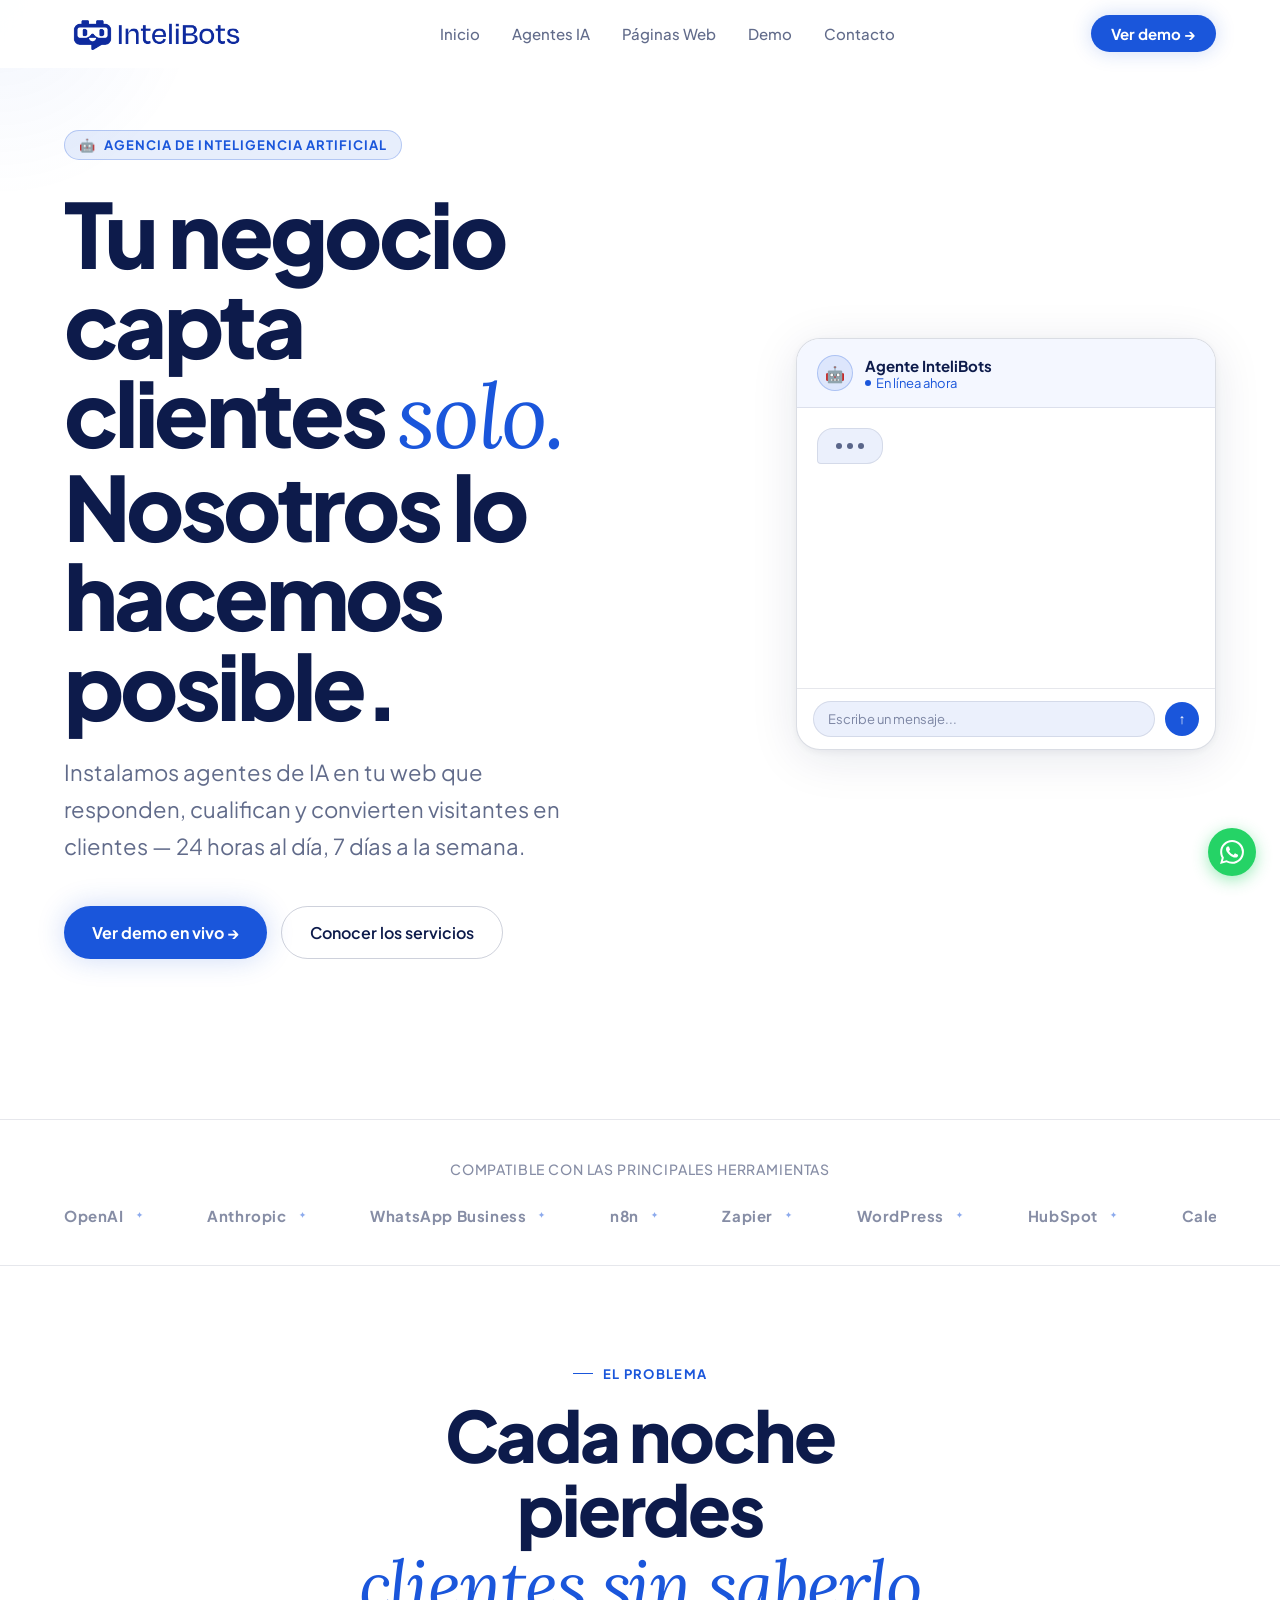
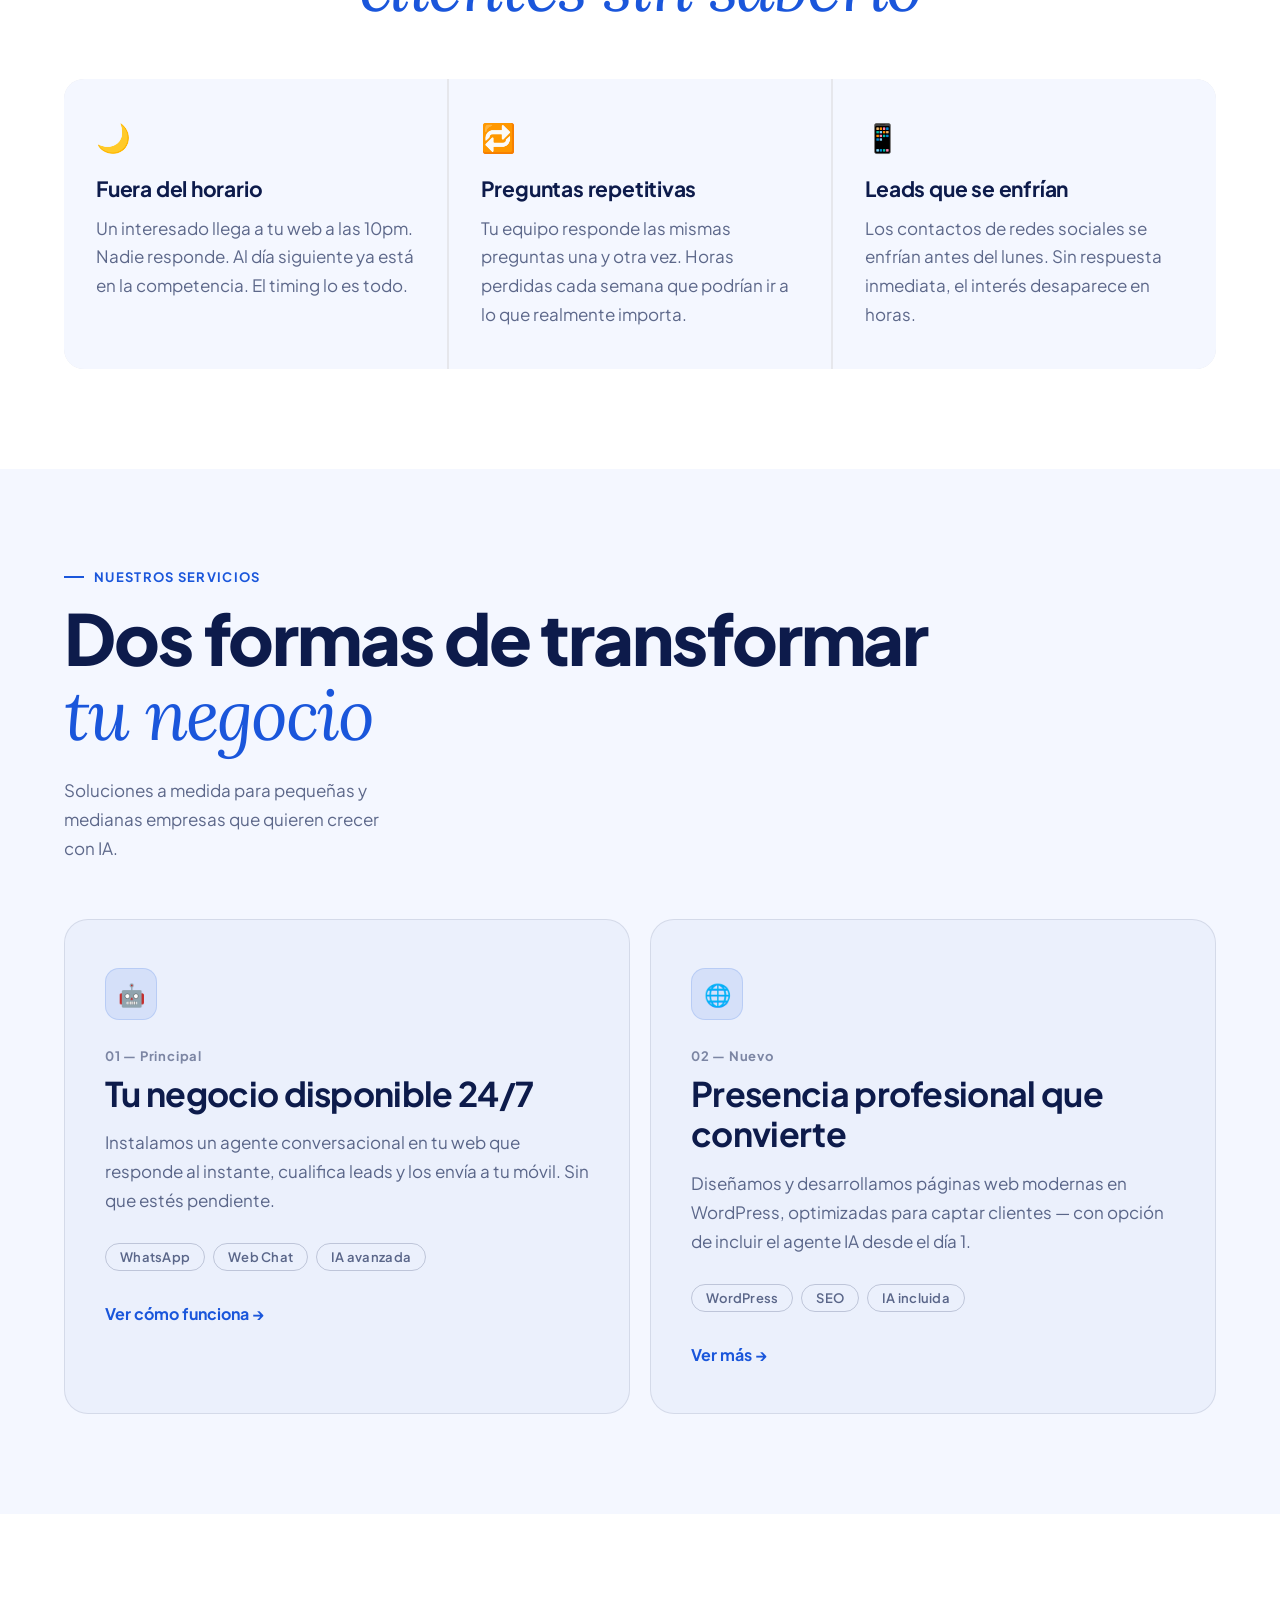
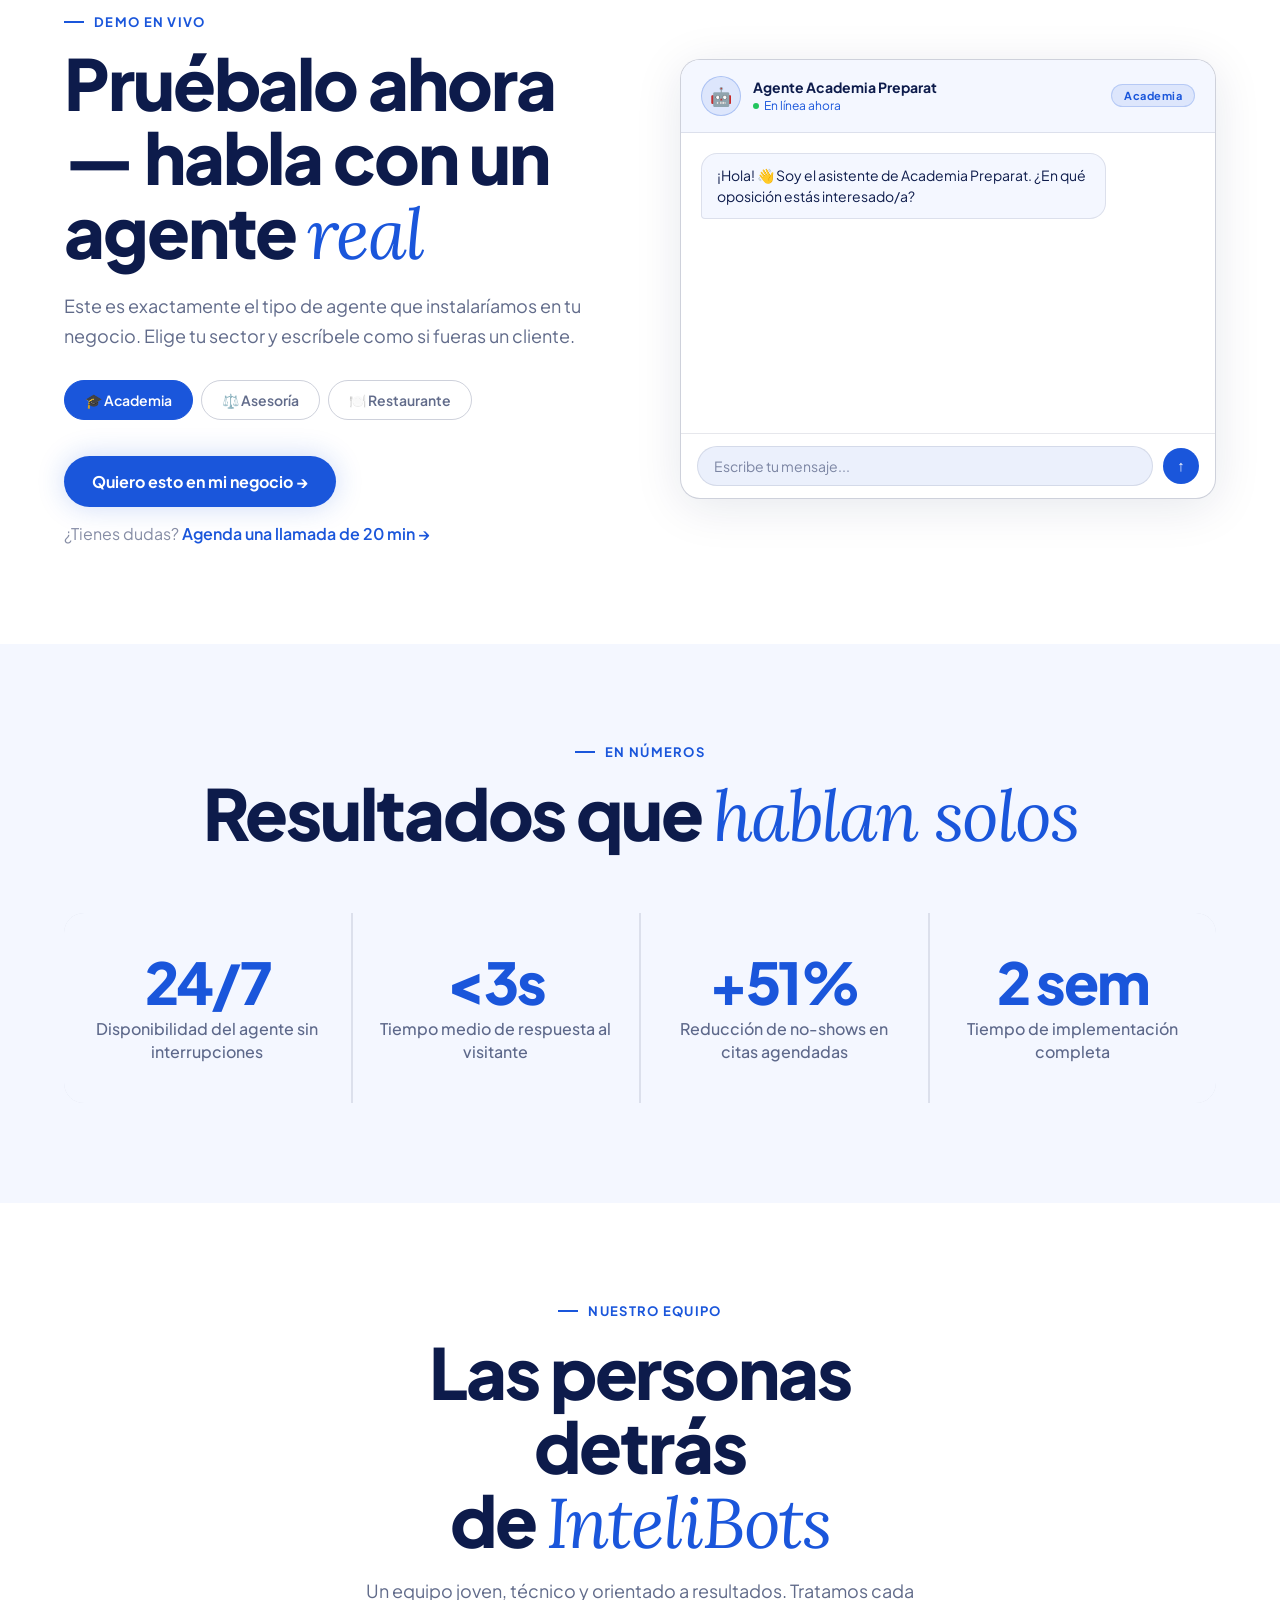
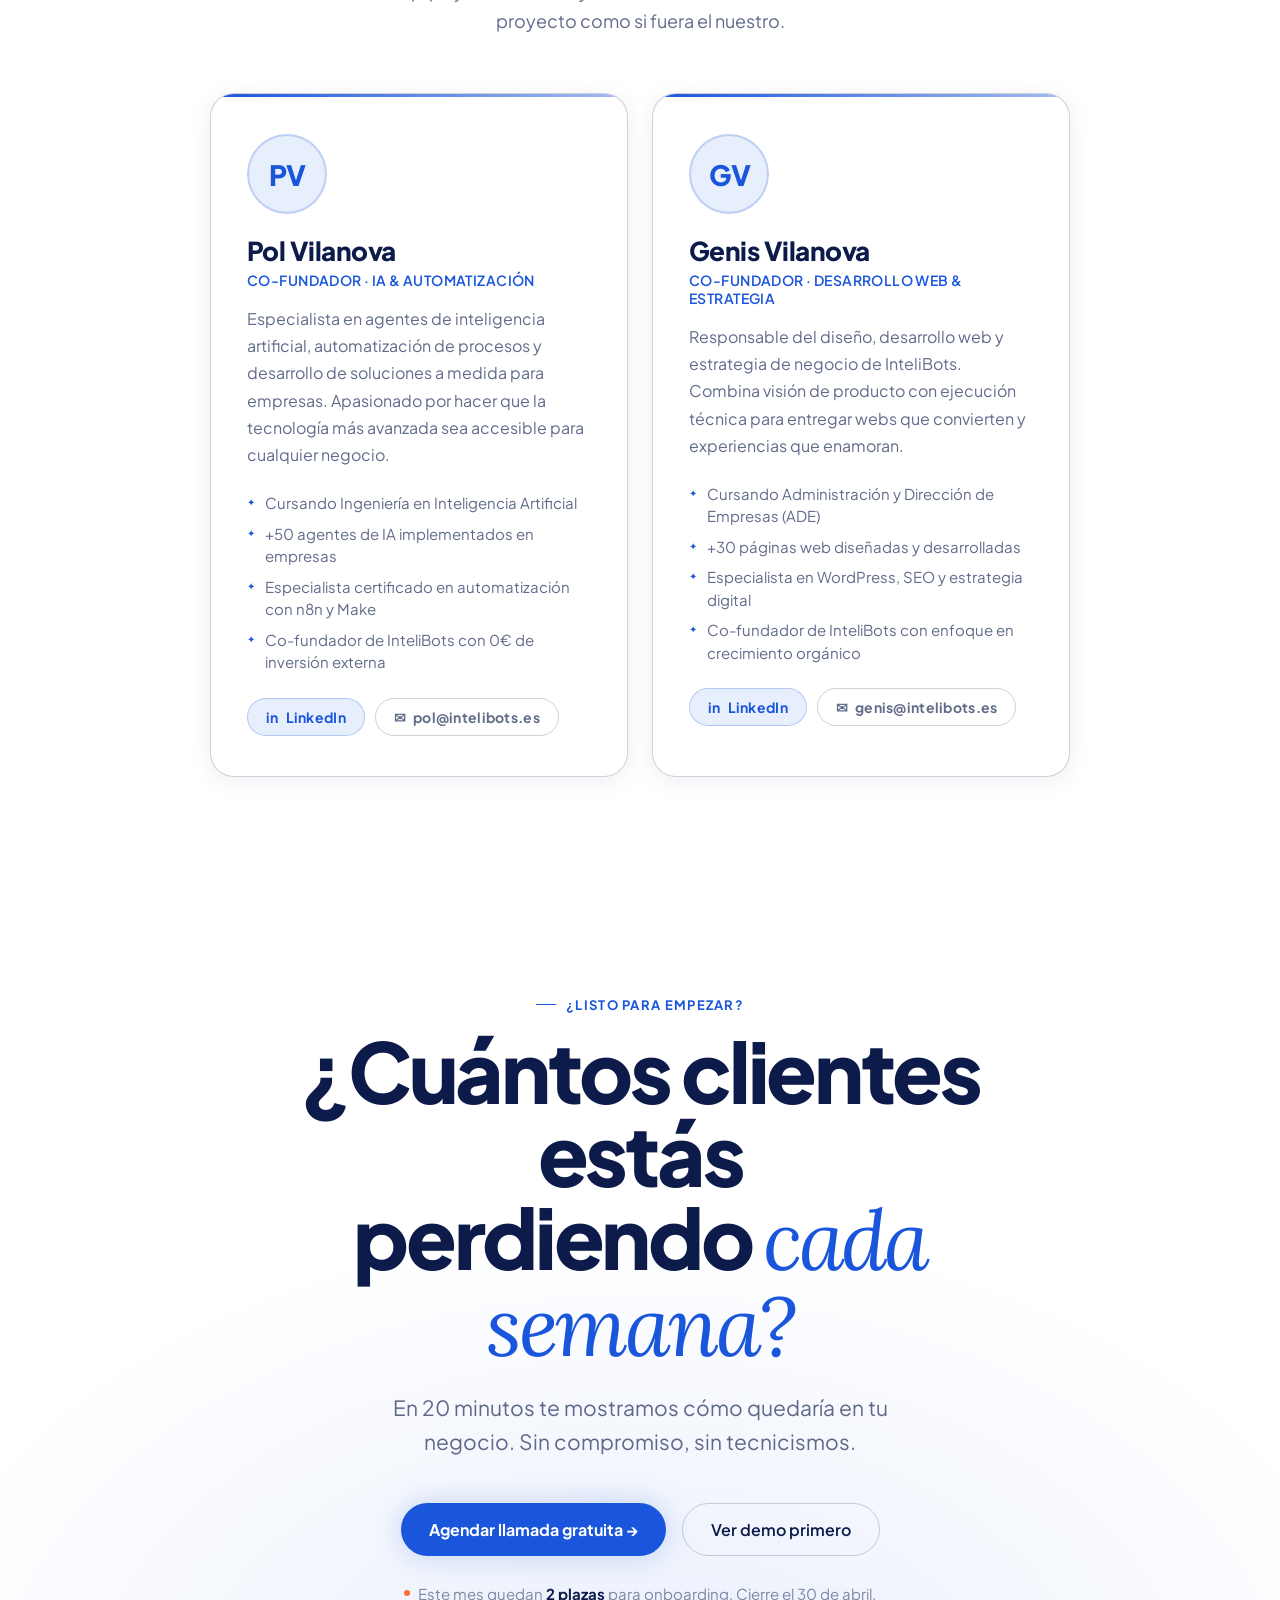
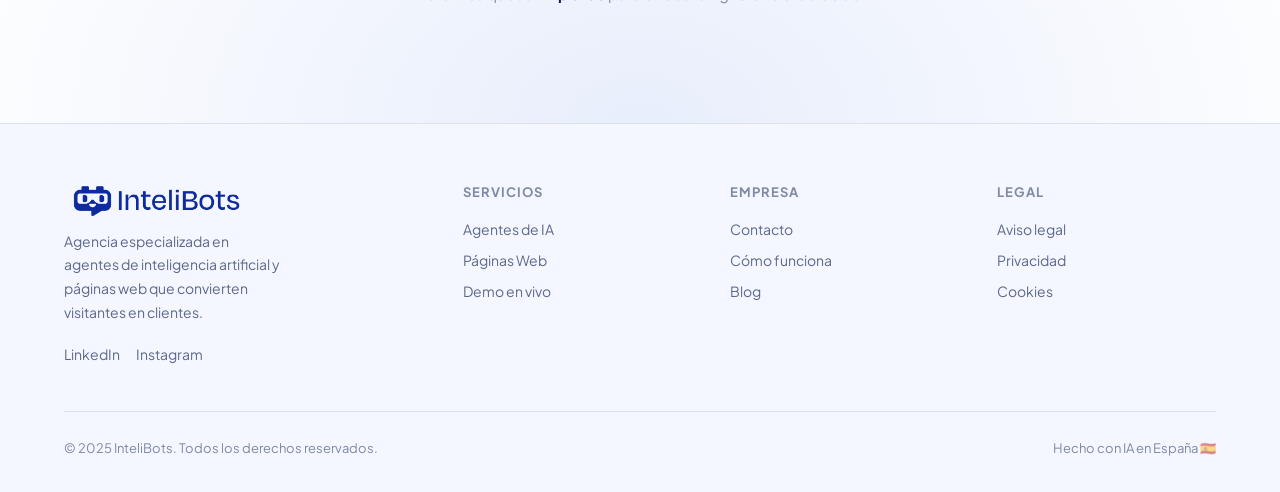
==== index.html @ b8e119c3 "Métricas: color uniforme en los números (todo azul accent) Co-Authored-By: Claude Sonnet 4.6 <norepl" ====
<!DOCTYPE html>
<html lang="es">
<head>
<meta charset="UTF-8">
<link rel="icon" type="image/png" href="logo-icon.png">
<meta name="viewport" content="width=device-width, initial-scale=1.0">
<meta name="description" content="InteliBots — Agencia especializada en agentes de inteligencia artificial y páginas web que convierten visitantes en clientes. Disponible 24/7.">
<meta property="og:title" content="InteliBots — Agentes IA que captan clientes 24/7">
<meta property="og:description" content="Instalamos agentes de IA en tu web que responden, cualifican y convierten visitantes en clientes — 24 horas al día, 7 días a la semana.">
<title>InteliBots — Agentes IA que captan clientes 24/7</title>
<link rel="preconnect" href="https://fonts.googleapis.com">
<link rel="preconnect" href="https://fonts.gstatic.com" crossorigin>
<link href="https://fonts.googleapis.com/css2?family=Plus+Jakarta+Sans:ital,wght@0,300;0,400;0,500;0,600;0,700;0,800;1,400&family=Lora:ital,wght@1,400;1,600&family=JetBrains+Mono:wght@400;500&display=swap" rel="stylesheet">
<style>
*,*::before,*::after{box-sizing:border-box;margin:0;padding:0}

:root{
  --bg:#FFFFFF;
  --bg2:#F4F7FF;
  --bg3:#EBF0FC;
  --card:rgba(13,27,75,0.04);
  --border:rgba(13,27,75,0.10);
  --border2:rgba(13,27,75,0.20);
  --accent:#1A56DB;
  --accent-dim:rgba(26,86,219,0.10);
  --accent-glow:rgba(26,86,219,0.22);
  --text:#0D1B4B;
  --text-mid:rgba(13,27,75,0.65);
  --text-dim:rgba(13,27,75,0.50);
  --sans:'Plus Jakarta Sans',sans-serif;
  --serif:'Lora',serif;
  --mono:'JetBrains Mono',monospace;
  --radius-lg:24px;
  --radius-full:100px;
}

html{scroll-behavior:smooth}
body{
  font-family:var(--sans);
  background:var(--bg);
  color:var(--text);
  overflow-x:hidden;
  -webkit-font-smoothing:antialiased;
  -moz-osx-font-smoothing:grayscale;
}

::-webkit-scrollbar{width:4px}
::-webkit-scrollbar-track{background:var(--bg2)}
::-webkit-scrollbar-thumb{background:var(--accent);border-radius:2px}

/* ── CURSOR GLOW ── */
.cursor-glow{
  position:fixed;width:400px;height:400px;border-radius:50%;
  background:radial-gradient(circle,rgba(26,86,219,0.06) 0%,transparent 70%);
  pointer-events:none;z-index:0;transform:translate(-50%,-50%);
  transition:opacity 0.3s;will-change:left,top;
}

/* ── NAVIGATION ── */
nav{
  position:fixed;top:0;left:0;right:0;z-index:100;
  display:flex;align-items:center;justify-content:space-between;
  padding:0 5vw;height:68px;
  background:rgba(255,255,255,0.92);
  backdrop-filter:blur(24px);-webkit-backdrop-filter:blur(24px);
  border-bottom:1px solid transparent;
  transition:border-color 0.3s,box-shadow 0.3s;
}
nav.scrolled{
  border-color:var(--border);
  box-shadow:0 2px 24px rgba(13,27,75,0.06);
}
.nav-logo{
  font-weight:800;font-size:19px;letter-spacing:-0.5px;
  color:var(--text);text-decoration:none;
  display:flex;align-items:center;gap:8px;
}
.nav-logo img{height:32px;width:auto;display:block}
.nav-dot{
  width:8px;height:8px;border-radius:50%;background:var(--accent);
  animation:pulse-accent 2s infinite;
}
@keyframes pulse-accent{
  0%,100%{box-shadow:0 0 0 0 var(--accent-glow)}
  50%{box-shadow:0 0 0 6px transparent}
}
.nav-links{display:flex;gap:32px;list-style:none}
.nav-links a{
  font-size:15px;font-weight:500;color:var(--text-mid);
  text-decoration:none;transition:color 0.2s;
}
.nav-links a:hover{color:var(--text)}
.nav-cta{
  background:var(--accent);color:#fff;
  padding:9px 20px;border-radius:var(--radius-full);
  font-size:15px;font-weight:700;text-decoration:none;
  transition:transform 0.15s,box-shadow 0.15s;
  box-shadow:0 0 20px var(--accent-glow);
}
.nav-cta:hover{transform:translateY(-1px);box-shadow:0 0 30px var(--accent-glow)}

/* Hamburger */
.hamburger{
  display:none;flex-direction:column;gap:5px;
  cursor:pointer;background:none;border:none;padding:4px;
}
.hamburger span{
  display:block;width:22px;height:1.5px;background:var(--text);
  border-radius:2px;transition:transform 0.3s,opacity 0.3s;
}

/* Mobile menu */
.mobile-menu{
  position:fixed;inset:0;z-index:99;background:var(--bg2);
  padding:80px 5vw 40px;
  display:flex;flex-direction:column;gap:4px;
  transform:translateX(100%);
  transition:transform 0.35s cubic-bezier(0.4,0,0.2,1);
}
.mobile-menu.open{transform:translateX(0)}
.mobile-menu a{
  font-size:26px;font-weight:700;letter-spacing:-0.02em;
  color:var(--text);text-decoration:none;
  padding:14px 0;border-bottom:1px solid var(--border);
  opacity:0;transform:translateX(20px);
  transition:opacity 0.3s,transform 0.3s;
}
.mobile-menu.open a{opacity:1;transform:none}
.mobile-menu.open a:nth-child(1){transition-delay:0.05s}
.mobile-menu.open a:nth-child(2){transition-delay:0.10s}
.mobile-menu.open a:nth-child(3){transition-delay:0.15s}
.mobile-menu.open a:nth-child(4){transition-delay:0.20s}
.mobile-menu.open a:nth-child(5){transition-delay:0.25s}
.mobile-cta-link{
  margin-top:24px!important;background:var(--accent)!important;
  color:#fff!important;text-align:center;
  border-radius:12px!important;font-size:18px!important;
  border-bottom:none!important;padding:18px 0!important;
}

/* ── HERO ── */
.hero{
  padding:130px 5vw 80px;
  display:grid;grid-template-columns:1fr 420px;
  gap:80px;align-items:center;
  position:relative;min-height:100svh;
}
.hero-bg{position:absolute;inset:0;z-index:0;overflow:hidden}
.hero-grid{
  position:absolute;inset:0;
  background-image:
    linear-gradient(rgba(26,86,219,0.05) 1px,transparent 1px),
    linear-gradient(90deg,rgba(26,86,219,0.05) 1px,transparent 1px);
  background-size:60px 60px;
  mask-image:radial-gradient(ellipse 70% 80% at 60% 50%,black 0%,transparent 100%);
  -webkit-mask-image:radial-gradient(ellipse 70% 80% at 60% 50%,black 0%,transparent 100%);
}
.hero-glow{
  position:absolute;
  width:600px;height:600px;border-radius:50%;
  background:radial-gradient(circle,rgba(26,86,219,0.07) 0%,transparent 70%);
  right:-100px;top:50%;transform:translateY(-50%);
  animation:float 8s ease-in-out infinite;
}
@keyframes float{
  0%,100%{transform:translateY(-50%) scale(1)}
  50%{transform:translateY(-54%) scale(1.04)}
}
.hero>*{position:relative;z-index:1}
.hero-left{grid-column:1;grid-row:1}
.hero-chat{
  grid-column:2;grid-row:1;
  background:white;border:1.5px solid rgba(13,27,75,0.15);
  border-radius:var(--radius-lg);overflow:hidden;
  box-shadow:0 8px 48px rgba(13,27,75,0.10),0 2px 8px rgba(13,27,75,0.06);
}

.hero-badge{
  display:inline-flex;align-items:center;gap:8px;
  background:var(--accent-dim);border:1px solid rgba(26,86,219,0.25);
  color:var(--accent);font-size:13px;font-weight:700;
  padding:6px 14px;border-radius:var(--radius-full);
  letter-spacing:0.08em;text-transform:uppercase;
  margin-bottom:28px;
}
.hero-h1{
  font-size:clamp(52px,7vw,92px);
  font-weight:800;line-height:1.0;letter-spacing:-0.04em;
  margin-bottom:24px;
}
.hero-h1 em{
  font-family:var(--serif);font-style:italic;font-weight:400;
  color:var(--accent);letter-spacing:-0.02em;
}
.hero-sub{
  font-size:clamp(18px,1.8vw,22px);color:var(--text-mid);
  line-height:1.7;max-width:520px;margin-bottom:40px;
}
.hero-actions{display:flex;gap:14px;flex-wrap:wrap}

/* Buttons */
.btn-primary{
  background:var(--accent);color:#fff;
  padding:15px 28px;border-radius:var(--radius-full);
  font-size:16px;font-weight:700;text-decoration:none;
  transition:transform 0.15s,box-shadow 0.2s;
  box-shadow:0 0 28px var(--accent-glow);
  display:inline-flex;align-items:center;gap:8px;
}
.btn-primary:hover{transform:translateY(-2px);box-shadow:0 0 40px var(--accent-glow)}
.btn-ghost{
  background:transparent;color:var(--text);
  padding:15px 28px;border-radius:var(--radius-full);
  font-size:16px;font-weight:600;text-decoration:none;
  border:1px solid var(--border2);
  transition:border-color 0.2s,transform 0.15s;
  display:inline-flex;align-items:center;gap:8px;
}
.btn-ghost:hover{border-color:var(--text-mid);transform:translateY(-2px)}

/* Chat widget */
.chat-header{
  display:flex;align-items:center;gap:12px;
  padding:16px 20px;border-bottom:1px solid var(--border);
  background:var(--bg2);
}
.chat-avatar{
  width:36px;height:36px;border-radius:50%;
  background:var(--accent-dim);border:1px solid rgba(26,86,219,0.25);
  display:flex;align-items:center;justify-content:center;
  font-size:16px;
}
.chat-agent-name{font-size:15px;font-weight:700}
.chat-agent-status{
  font-size:13px;color:var(--accent);
  display:flex;align-items:center;gap:5px;
}
.chat-agent-status::before{
  content:'';display:block;width:6px;height:6px;
  border-radius:50%;background:var(--accent);
}
.chat-messages{
  padding:20px;min-height:280px;
  display:flex;flex-direction:column;gap:10px;
}
.msg{
  max-width:82%;padding:11px 14px;border-radius:16px;
  font-size:15px;line-height:1.5;
  animation:msgIn 0.3s ease both;
}
@keyframes msgIn{
  from{opacity:0;transform:translateY(8px)}
  to{opacity:1;transform:none}
}
.msg-bot{
  background:var(--bg2);border:1px solid var(--border);
  color:var(--text);border-bottom-left-radius:4px;
  align-self:flex-start;
}
.msg-user{
  background:var(--accent);color:#fff;
  border-bottom-right-radius:4px;
  align-self:flex-end;
}
.msg-typing{
  align-self:flex-start;
  background:var(--bg3);border:1px solid var(--border);
  padding:14px 18px;border-radius:16px;border-bottom-left-radius:4px;
}
.typing-dots{display:flex;gap:5px}
.typing-dot{
  width:6px;height:6px;border-radius:50%;background:var(--text-mid);
  animation:bounce 1.2s ease infinite;
}
.typing-dot:nth-child(2){animation-delay:0.2s}
.typing-dot:nth-child(3){animation-delay:0.4s}
@keyframes bounce{
  0%,60%,100%{transform:translateY(0)}
  30%{transform:translateY(-6px)}
}
.chat-input{
  display:flex;align-items:center;gap:10px;
  padding:12px 16px;border-top:1px solid var(--border);
}
.chat-input input{
  flex:1;background:var(--bg3);border:1px solid var(--border);
  border-radius:var(--radius-full);padding:9px 14px;
  font-size:13px;color:var(--text);outline:none;
  font-family:var(--sans);
}
.chat-input input::placeholder{color:var(--text-dim)}
.chat-send{
  width:34px;height:34px;border-radius:50%;
  background:var(--accent);border:none;cursor:pointer;
  display:flex;align-items:center;justify-content:center;
  color:white;font-size:14px;flex-shrink:0;
  transition:transform 0.15s,box-shadow 0.15s;
}
.chat-send:hover{transform:scale(1.1);box-shadow:0 0 16px var(--accent-glow)}

/* ── SECTION COMMONS ── */
section{padding:100px 5vw}
.s-label{
  font-size:13px;font-weight:700;letter-spacing:0.10em;
  text-transform:uppercase;color:var(--accent);
  margin-bottom:16px;display:flex;align-items:center;gap:10px;
}
.s-label::before{
  content:'';display:block;width:20px;height:1.5px;background:var(--accent);
}
.s-title{
  font-size:clamp(42px,5.5vw,72px);font-weight:800;
  letter-spacing:-0.03em;line-height:1.05;
}
.s-title em{
  font-family:var(--serif);font-style:italic;font-weight:400;color:var(--accent);
}

/* Reveal animations */
.reveal{opacity:0;transform:translateY(36px);transition:opacity 0.7s,transform 0.7s}
.reveal.visible{opacity:1;transform:none}
.d1{transition-delay:0.10s}
.d2{transition-delay:0.20s}
.d3{transition-delay:0.30s}
.d4{transition-delay:0.40s}

/* ── LOGOS MARQUEE ── */
.logos-section{
  padding:40px 5vw;
  border-top:1px solid var(--border);
  border-bottom:1px solid var(--border);
}
.logos-label{
  font-size:14px;color:var(--text-dim);font-weight:500;
  letter-spacing:0.06em;text-transform:uppercase;
  text-align:center;margin-bottom:28px;
}
.logos-wrap{overflow:hidden}
.logos-track{
  display:flex;gap:64px;
  animation:marquee 22s linear infinite;
  width:max-content;
}
.logos-track:hover{animation-play-state:paused}
@keyframes marquee{
  from{transform:translateX(0)}
  to{transform:translateX(-50%)}
}
.logo-item{
  font-size:15px;font-weight:700;letter-spacing:0.04em;
  color:var(--text-dim);white-space:nowrap;
  display:flex;align-items:center;gap:12px;
  transition:color 0.2s;cursor:default;
}
.logo-item:hover{color:var(--text-mid)}
.logo-item::after{content:'✦';font-size:8px;color:var(--accent);opacity:0.5}

/* ── PAIN SECTION ── */
.pain-section{background:var(--bg)}
.pain-grid{
  display:grid;grid-template-columns:repeat(3,1fr);
  gap:2px;margin-top:56px;
  border-radius:20px;overflow:hidden;
  background:var(--border);
}
.pain-card{
  background:var(--bg2);padding:40px 32px;
  position:relative;overflow:hidden;
  transition:background 0.3s;
}
.pain-card::before{
  content:'';position:absolute;top:0;left:0;right:0;height:2px;
  background:linear-gradient(90deg,transparent,var(--accent),transparent);
  opacity:0;transition:opacity 0.4s;
}
.pain-card:hover::before{opacity:1}
.pain-card:hover{background:var(--bg3)}
.pain-icon{font-size:28px;margin-bottom:20px;display:block}
.pain-title{font-size:21px;font-weight:700;letter-spacing:-0.01em;margin-bottom:12px}
.pain-text{font-size:17px;color:var(--text-mid);line-height:1.7}

/* ── SERVICES ── */
.services-section{background:var(--bg2)}
.services-header{
  display:flex;justify-content:space-between;align-items:center;
  flex-wrap:wrap;gap:24px;margin-bottom:56px;
}
.services-grid{display:grid;grid-template-columns:1fr 1fr;gap:20px}
.service-card{
  background:var(--bg3);border:1px solid var(--border);
  border-radius:var(--radius-lg);padding:48px 40px;
  position:relative;overflow:hidden;
  cursor:pointer;text-decoration:none;color:inherit;
  transition:border-color 0.3s,transform 0.2s;
  display:block;
}
.service-card:hover{border-color:var(--border2);transform:translateY(-4px)}
.service-card::after{
  content:'';position:absolute;inset:0;border-radius:var(--radius-lg);
  background:radial-gradient(circle at 80% 20%,var(--accent-dim) 0%,transparent 60%);
  opacity:0;transition:opacity 0.4s;
}
.service-card:hover::after{opacity:1}
.service-card>*{position:relative;z-index:1}
.svc-icon{
  width:52px;height:52px;border-radius:14px;
  background:var(--accent-dim);border:1px solid rgba(26,86,219,0.15);
  display:flex;align-items:center;justify-content:center;
  font-size:22px;margin-bottom:28px;
}
.svc-num{font-size:13px;font-weight:700;color:var(--text-dim);letter-spacing:0.06em;margin-bottom:10px}
.svc-name{font-size:clamp(26px,2.8vw,34px);font-weight:700;letter-spacing:-0.02em;margin-bottom:14px;line-height:1.2}
.svc-desc{font-size:17px;color:var(--text-mid);line-height:1.7;margin-bottom:28px}
.svc-link{
  display:inline-flex;align-items:center;gap:8px;
  font-size:16px;font-weight:700;color:var(--accent);
  white-space:nowrap;transition:gap 0.2s;
}
.service-card:hover .svc-link{gap:14px}
.svc-tags{display:flex;flex-wrap:wrap;gap:8px;margin-top:24px}
.svc-tag{
  font-size:13px;font-weight:600;padding:5px 14px;border-radius:var(--radius-full);
  border:1px solid var(--border2);color:var(--text-mid);letter-spacing:0.02em;
}

/* ── DEMO SECTION ── */
.demo-section{background:var(--bg)}
.demo-inner{display:grid;grid-template-columns:1fr 1fr;gap:80px;align-items:center}
.demo-tabs{display:flex;gap:8px;flex-wrap:wrap;margin-top:28px}
.demo-tab{
  padding:10px 20px;border-radius:var(--radius-full);
  border:1.5px solid var(--border2);background:transparent;
  color:var(--text-mid);font-size:14px;font-weight:600;
  font-family:var(--sans);cursor:pointer;transition:all 0.2s;
}
.demo-tab:hover{border-color:var(--accent);color:var(--accent)}
.demo-tab.active{background:var(--accent);color:#fff;border-color:var(--accent)}
.demo-widget{
  background:white;border:1.5px solid var(--border2);
  border-radius:20px;overflow:hidden;position:relative;
  box-shadow:0 8px 48px rgba(13,27,75,0.10);
}
.demo-chat-header{
  display:flex;align-items:center;gap:12px;
  padding:16px 20px;border-bottom:1px solid var(--border);
  background:var(--bg2);
}
.demo-chat-avatar{
  width:40px;height:40px;border-radius:50%;
  background:var(--accent-dim);border:1px solid rgba(26,86,219,0.25);
  display:flex;align-items:center;justify-content:center;
  font-size:18px;flex-shrink:0;
}
.demo-chat-name{font-size:14px;font-weight:700;color:var(--text)}
.demo-chat-status{
  font-size:12px;color:var(--accent);
  display:flex;align-items:center;gap:5px;margin-top:2px;
}
.demo-status-dot{
  width:6px;height:6px;border-radius:50%;background:#22c55e;
  animation:pulse-green 2s infinite;
}
@keyframes pulse-green{0%,100%{box-shadow:0 0 0 0 rgba(34,197,94,0.4)}50%{box-shadow:0 0 0 5px transparent}}
.demo-sector-badge{
  margin-left:auto;font-size:11px;font-weight:700;
  color:var(--accent);background:var(--accent-dim);
  border:1px solid rgba(26,86,219,0.2);
  padding:4px 12px;border-radius:var(--radius-full);letter-spacing:0.04em;
}
.demo-msgs{
  padding:20px;min-height:300px;max-height:300px;
  overflow-y:auto;display:flex;flex-direction:column;gap:10px;
  scroll-behavior:smooth;
}
.demo-msgs::-webkit-scrollbar{width:3px}
.demo-msgs::-webkit-scrollbar-thumb{background:var(--border2);border-radius:2px}
.d-msg{
  max-width:82%;padding:11px 15px;border-radius:16px;
  font-size:14px;line-height:1.5;
  animation:msgIn 0.25s ease both;
}
.d-msg-bot{
  background:var(--bg2);border:1px solid var(--border);
  color:var(--text);border-bottom-left-radius:4px;align-self:flex-start;
}
.d-msg-user{
  background:var(--accent);color:#fff;
  border-bottom-right-radius:4px;align-self:flex-end;
}
.d-typing{
  align-self:flex-start;
  background:var(--bg3);border:1px solid var(--border);
  padding:14px 18px;border-radius:16px;border-bottom-left-radius:4px;
}
.demo-input-bar{
  display:flex;align-items:center;gap:10px;
  padding:12px 16px;border-top:1px solid var(--border);
}
.demo-input-bar input{
  flex:1;background:var(--bg3);border:1px solid var(--border);
  border-radius:var(--radius-full);padding:10px 16px;
  font-size:14px;color:var(--text);outline:none;
  font-family:var(--sans);transition:border-color 0.2s;
}
.demo-input-bar input:focus{border-color:var(--accent)}
.demo-input-bar input::placeholder{color:var(--text-dim)}
#demoSendBtn{
  width:36px;height:36px;border-radius:50%;
  background:var(--accent);border:none;cursor:pointer;
  display:flex;align-items:center;justify-content:center;
  color:white;font-size:15px;flex-shrink:0;
  transition:transform 0.15s,box-shadow 0.15s;
}
#demoSendBtn:hover{transform:scale(1.1);box-shadow:0 0 16px var(--accent-glow)}
.demo-wa{
  position:absolute;bottom:80px;right:-300px;
  background:white;border:1px solid var(--border);
  border-radius:14px;padding:14px 16px;
  display:flex;align-items:center;gap:12px;
  box-shadow:0 8px 32px rgba(13,27,75,0.15);
  width:272px;transition:right 0.5s cubic-bezier(0.34,1.56,0.64,1);
  z-index:10;pointer-events:none;
}
.demo-wa.show{right:16px}
.demo-wa-icon{font-size:24px;flex-shrink:0}
.demo-wa-label{font-size:11px;font-weight:700;color:var(--text-dim);letter-spacing:0.04em;margin-bottom:3px}
.demo-wa-text{font-size:13px;color:var(--text);font-weight:500;line-height:1.4}
@media(max-width:1024px){.demo-inner{grid-template-columns:1fr;gap:48px}}

/* ── METRICS ── */
.metrics-section{background:var(--bg2);text-align:center}
.metrics-grid{
  display:grid;grid-template-columns:repeat(4,1fr);
  gap:2px;background:var(--border);
  border-radius:20px;overflow:hidden;margin-top:60px;
}
.metric-box{
  background:var(--bg2);padding:40px 24px;
  transition:background 0.3s;
}
.metric-box:hover{background:var(--bg3)}
.metric-num{
  font-size:clamp(42px,4.5vw,60px);font-weight:800;
  letter-spacing:-0.04em;line-height:1;
  color:var(--accent);margin-bottom:8px;
}
.metric-label{font-size:16px;color:var(--text-mid);font-weight:500;line-height:1.4}

/* ── TEAM ── */
.team-section{background:var(--bg)}
.team-grid{
  display:grid;grid-template-columns:1fr 1fr;
  gap:24px;margin-top:56px;
  max-width:860px;margin-left:auto;margin-right:auto;
}
.team-card{
  background:white;border:1.5px solid var(--border2);
  border-radius:var(--radius-lg);padding:40px 36px;
  box-shadow:0 4px 24px rgba(13,27,75,0.07);
  transition:transform 0.25s,box-shadow 0.25s;
  position:relative;overflow:hidden;
}
.team-card::before{
  content:'';position:absolute;top:0;left:0;right:0;height:3px;
  background:linear-gradient(90deg,var(--accent),rgba(26,86,219,0.4));
}
.team-card:hover{
  transform:translateY(-4px);
  box-shadow:0 12px 40px rgba(13,27,75,0.12);
}
.team-avatar{
  width:80px;height:80px;border-radius:50%;
  background:var(--accent-dim);border:2px solid rgba(26,86,219,0.2);
  display:flex;align-items:center;justify-content:center;
  font-size:28px;font-weight:800;color:var(--accent);
  letter-spacing:-1px;margin-bottom:20px;
  font-family:var(--sans);
}
.team-name{font-size:26px;font-weight:800;letter-spacing:-0.02em;margin-bottom:4px}
.team-role{
  font-size:14px;font-weight:600;color:var(--accent);
  margin-bottom:16px;letter-spacing:0.03em;text-transform:uppercase;
}
.team-bio{font-size:16px;color:var(--text-mid);line-height:1.7;margin-bottom:24px}
.team-hitos{display:flex;flex-direction:column;gap:8px;margin-bottom:24px}
.team-hito{
  display:flex;align-items:flex-start;gap:10px;
  font-size:15px;color:var(--text-mid);line-height:1.5;
}
.team-hito::before{
  content:'✦';color:var(--accent);font-size:10px;
  padding-top:3px;flex-shrink:0;
}
.team-links{display:flex;gap:10px;flex-wrap:wrap}
.team-link{
  display:inline-flex;align-items:center;gap:7px;
  padding:9px 18px;border-radius:var(--radius-full);
  font-size:14px;font-weight:700;text-decoration:none;
  border:1.5px solid var(--border2);color:var(--text-mid);
  transition:all 0.2s;letter-spacing:0.02em;
}
.team-link:hover{border-color:var(--accent);color:var(--accent)}
.team-link.linkedin{
  background:var(--accent-dim);
  border-color:rgba(26,86,219,0.25);color:var(--accent);
}
.team-link.linkedin:hover{background:var(--accent);color:white}

/* ── CTA FINAL ── */
.cta-section{
  background:var(--bg);text-align:center;
  position:relative;overflow:hidden;
  padding:120px 5vw;
}
.cta-section::before{
  content:'';position:absolute;inset:0;
  background:radial-gradient(ellipse 60% 60% at 50% 100%,rgba(26,86,219,0.10) 0%,transparent 100%);
}
.cta-section>*{position:relative;z-index:1}
.cta-title{
  font-size:clamp(48px,6.5vw,88px);font-weight:800;
  letter-spacing:-0.04em;line-height:1.0;
  max-width:760px;margin:0 auto 24px;
}
.cta-title em{
  font-family:var(--serif);font-style:italic;
  font-weight:400;color:var(--accent);
}
.cta-sub{
  font-size:21px;color:var(--text-mid);
  max-width:520px;margin:0 auto 44px;line-height:1.6;
}
.cta-actions{display:flex;gap:16px;justify-content:center;flex-wrap:wrap}
.urgency{
  margin-top:28px;font-size:15px;color:var(--text-dim);
  display:flex;align-items:center;gap:8px;justify-content:center;
}
.urgency-dot{
  width:6px;height:6px;border-radius:50%;background:#FF6B35;
  animation:pulse-red 1.5s infinite;
}
@keyframes pulse-red{0%,100%{opacity:1}50%{opacity:0.4}}

/* ── FOOTER ── */
footer{
  background:var(--bg2);border-top:1px solid var(--border);
  padding:60px 5vw 36px;
}
.footer-grid{
  display:grid;grid-template-columns:1.6fr 1fr 1fr 1fr;
  gap:48px;padding-bottom:48px;border-bottom:1px solid var(--border);
}
.footer-brand p{
  font-size:14px;color:var(--text-mid);line-height:1.7;
  max-width:220px;margin-top:14px;
}
.footer-col h4{
  font-size:13px;font-weight:700;letter-spacing:0.08em;
  text-transform:uppercase;color:var(--text-dim);margin-bottom:18px;
}
.footer-col ul{list-style:none;display:flex;flex-direction:column;gap:10px}
.footer-col a{
  font-size:14px;color:var(--text-mid);
  text-decoration:none;transition:color 0.2s;
}
.footer-col a:hover{color:var(--text)}
.footer-social{display:flex;gap:16px;margin-top:20px}
.footer-social a{
  font-size:14px;color:var(--text-mid);
  text-decoration:none;transition:color 0.2s;
}
.footer-social a:hover{color:var(--text)}
.footer-bottom{
  padding-top:28px;display:flex;justify-content:space-between;
  flex-wrap:wrap;gap:12px;font-size:13px;color:var(--text-dim);
}

/* ── RESPONSIVE ── */
@media(max-width:1024px){
  .hero{grid-template-columns:1fr;gap:48px;padding-top:110px}
  .hero-chat{max-width:480px}
  .services-grid{grid-template-columns:1fr}
  .demo-inner{grid-template-columns:1fr;gap:48px}
  .metrics-grid{grid-template-columns:repeat(2,1fr)}
  .pain-grid{grid-template-columns:1fr}
  .footer-grid{grid-template-columns:1fr 1fr;gap:32px}
}
@media(max-width:768px){
  .nav-links,.nav-cta{display:none}
  .hamburger{display:flex}
  section{padding:72px 5vw}
  .services-header{flex-direction:column;align-items:flex-start}
  .footer-grid{grid-template-columns:1fr}
  .cta-title{font-size:36px}
  .team-grid{grid-template-columns:1fr}
}
@media(max-width:480px){
  .metrics-grid{grid-template-columns:1fr 1fr}
  .hero-actions{flex-direction:column}
  .hero-actions .btn-primary,
  .hero-actions .btn-ghost{text-align:center;justify-content:center}
}
/* ── WHATSAPP FLOAT ── */
.wa-float{position:fixed;bottom:24px;right:24px;z-index:500;width:48px;height:48px;border-radius:50%;background:#25D366;display:flex;align-items:center;justify-content:center;box-shadow:0 4px 16px rgba(37,211,102,0.45);text-decoration:none;transition:transform 0.2s,box-shadow 0.2s;animation:wa-appear 0.5s 1.5s cubic-bezier(0.34,1.56,0.64,1) both}
@keyframes wa-appear{from{opacity:0;transform:scale(0.5) translateY(20px)}to{opacity:1;transform:scale(1) translateY(0)}}
.wa-float:hover{transform:scale(1.12);box-shadow:0 6px 32px rgba(37,211,102,0.60)}
.wa-float svg{width:24px;height:24px;fill:white;display:block}
.wa-float-tip{position:absolute;right:72px;top:50%;transform:translateY(-50%);background:#111827;color:white;font-size:13px;font-weight:600;padding:8px 14px;border-radius:8px;white-space:nowrap;pointer-events:none;opacity:0;transition:opacity 0.2s;font-family:var(--sans)}
.wa-float-tip::after{content:'';position:absolute;left:100%;top:50%;transform:translateY(-50%);border:6px solid transparent;border-left-color:#111827}
.wa-float:hover .wa-float-tip{opacity:1}
.wa-float-pulse{position:absolute;inset:0;border-radius:50%;background:#25D366;opacity:0;animation:wa-pulse 2.5s ease-out 2s infinite}
@keyframes wa-pulse{0%{transform:scale(1);opacity:0.5}100%{transform:scale(1.7);opacity:0}}
</style>
</head>
<body>

<div class="cursor-glow" id="cursorGlow" aria-hidden="true"></div>

<!-- ══ NAVIGATION ══ -->
<nav id="mainNav" role="navigation" aria-label="Navegación principal">
  <a href="index.html" class="nav-logo" aria-label="InteliBots — Inicio">
    <img src="logo.png" alt="InteliBots">
  </a>
  <ul class="nav-links" role="list">
    <li><a href="index.html" class="active">Inicio</a></li>
    <li><a href="agentes-ia.html">Agentes IA</a></li>
    <li><a href="paginas-web.html">Páginas Web</a></li>
    <li><a href="demo.html">Demo</a></li>
    <li><a href="contacto.html">Contacto</a></li>
  </ul>
  <a href="demo.html" class="nav-cta">Ver demo →</a>
  <button class="hamburger" id="hbg" aria-label="Abrir menú" aria-expanded="false">
    <span></span><span></span><span></span>
  </button>
</nav>

<nav class="mobile-menu" id="mob" aria-label="Menú móvil" aria-hidden="true">
  <a href="agentes-ia.html" onclick="closeMob()">Agentes IA</a>
  <a href="paginas-web.html" onclick="closeMob()">Páginas Web</a>
  <a href="demo.html" onclick="closeMob()">Demo en vivo</a>
  <a href="contacto.html" onclick="closeMob()">Contacto</a>
  <a href="demo.html" class="mobile-cta-link" onclick="closeMob()">Ver demo →</a>
</nav>

<!-- ══ HERO ══ -->
<section class="hero" id="inicio" aria-labelledby="hero-heading">
  <div class="hero-bg" aria-hidden="true">
    <div class="hero-grid"></div>
    <div class="hero-glow"></div>
  </div>

  <div class="hero-left">
    <div class="hero-badge" aria-label="Agencia de Inteligencia Artificial">
      <span aria-hidden="true">🤖</span> Agencia de Inteligencia Artificial
    </div>
    <h1 class="hero-h1" id="hero-heading">
      Tu negocio capta<br>clientes <em>solo.</em><br>Nosotros lo hacemos posible.
    </h1>
    <p class="hero-sub">
      Instalamos agentes de IA en tu web que responden, cualifican y convierten visitantes en clientes — 24 horas al día, 7 días a la semana.
    </p>
    <div class="hero-actions">
      <a href="demo.html" class="btn-primary">Ver demo en vivo →</a>
      <a href="agentes-ia.html" class="btn-ghost">Conocer los servicios</a>
    </div>
  </div>

  <!-- Animated chat demo -->
  <div class="hero-chat" role="region" aria-label="Demo del agente de IA">
    <div class="chat-header">
      <div class="chat-avatar" aria-hidden="true">🤖</div>
      <div>
        <div class="chat-agent-name">Agente InteliBots</div>
        <div class="chat-agent-status">En línea ahora</div>
      </div>
    </div>
    <div class="chat-messages" id="chatMessages" aria-live="polite" aria-label="Conversación con el agente"></div>
    <div class="chat-input">
      <input type="text" placeholder="Escribe un mensaje..." readonly aria-label="Campo de mensaje (demo)">
      <button class="chat-send" aria-label="Enviar mensaje" tabindex="-1">↑</button>
    </div>
  </div>
</section>

<!-- ══ INTEGRATIONS MARQUEE ══ -->
<div class="logos-section" aria-label="Herramientas compatibles">
  <p class="logos-label">Compatible con las principales herramientas</p>
  <div class="logos-wrap" aria-hidden="true">
    <div class="logos-track" id="logoTrack">
      <span class="logo-item">OpenAI</span>
      <span class="logo-item">Anthropic</span>
      <span class="logo-item">WhatsApp Business</span>
      <span class="logo-item">n8n</span>
      <span class="logo-item">Zapier</span>
      <span class="logo-item">WordPress</span>
      <span class="logo-item">HubSpot</span>
      <span class="logo-item">Calendly</span>
      <span class="logo-item">Typebot</span>
      <span class="logo-item">DeepSeek</span>
      <!-- Duplicate for seamless loop -->
      <span class="logo-item">OpenAI</span>
      <span class="logo-item">Anthropic</span>
      <span class="logo-item">WhatsApp Business</span>
      <span class="logo-item">n8n</span>
      <span class="logo-item">Zapier</span>
      <span class="logo-item">WordPress</span>
      <span class="logo-item">HubSpot</span>
      <span class="logo-item">Calendly</span>
      <span class="logo-item">Typebot</span>
      <span class="logo-item">DeepSeek</span>
    </div>
  </div>
</div>

<!-- ══ PAIN POINTS ══ -->
<section class="pain-section" aria-labelledby="pain-heading">
  <div class="reveal" style="text-align:center;max-width:600px;margin:0 auto">
    <div class="s-label" style="justify-content:center">El problema</div>
    <h2 class="s-title" id="pain-heading">
      Cada noche pierdes<br><em>clientes sin saberlo</em>
    </h2>
  </div>
  <div class="pain-grid" style="margin-top:56px">
    <div class="pain-card reveal">
      <span class="pain-icon" aria-hidden="true">🌙</span>
      <div class="pain-title">Fuera del horario</div>
      <p class="pain-text">Un interesado llega a tu web a las 10pm. Nadie responde. Al día siguiente ya está en la competencia. El timing lo es todo.</p>
    </div>
    <div class="pain-card reveal d1">
      <span class="pain-icon" aria-hidden="true">🔁</span>
      <div class="pain-title">Preguntas repetitivas</div>
      <p class="pain-text">Tu equipo responde las mismas preguntas una y otra vez. Horas perdidas cada semana que podrían ir a lo que realmente importa.</p>
    </div>
    <div class="pain-card reveal d2">
      <span class="pain-icon" aria-hidden="true">📱</span>
      <div class="pain-title">Leads que se enfrían</div>
      <p class="pain-text">Los contactos de redes sociales se enfrían antes del lunes. Sin respuesta inmediata, el interés desaparece en horas.</p>
    </div>
  </div>
</section>

<!-- ══ SERVICES ══ -->
<section class="services-section" aria-labelledby="services-heading">
  <div class="services-header reveal">
    <div>
      <div class="s-label">Nuestros servicios</div>
      <h2 class="s-title" id="services-heading">
        Dos formas de transformar<br><em>tu negocio</em>
      </h2>
    </div>
    <p style="color:var(--text-mid);font-size:17px;max-width:320px;line-height:1.7">
      Soluciones a medida para pequeñas y medianas empresas que quieren crecer con IA.
    </p>
  </div>
  <div class="services-grid">
    <a class="service-card reveal" href="agentes-ia.html">
      <div class="svc-icon" aria-hidden="true">🤖</div>
      <div class="svc-num">01 — Principal</div>
      <div class="svc-name">Tu negocio disponible 24/7</div>
      <p class="svc-desc">Instalamos un agente conversacional en tu web que responde al instante, cualifica leads y los envía a tu móvil. Sin que estés pendiente.</p>
      <div class="svc-tags">
        <span class="svc-tag">WhatsApp</span>
        <span class="svc-tag">Web Chat</span>
        <span class="svc-tag">IA avanzada</span>
      </div>
      <div class="svc-link" style="margin-top:32px">Ver cómo funciona →</div>
    </a>
    <a class="service-card reveal d1" href="paginas-web.html">
      <div class="svc-icon" aria-hidden="true">🌐</div>
      <div class="svc-num">02 — Nuevo</div>
      <div class="svc-name">Presencia profesional que convierte</div>
      <p class="svc-desc">Diseñamos y desarrollamos páginas web modernas en WordPress, optimizadas para captar clientes — con opción de incluir el agente IA desde el día 1.</p>
      <div class="svc-tags">
        <span class="svc-tag">WordPress</span>
        <span class="svc-tag">SEO</span>
        <span class="svc-tag">IA incluida</span>
      </div>
      <div class="svc-link" style="margin-top:32px">Ver más →</div>
    </a>
  </div>
</section>

<!-- ══ DEMO EMBED ══ -->
<section class="demo-section" aria-labelledby="demo-heading">
  <div class="demo-inner">

    <!-- Left: info + sector tabs -->
    <div class="reveal">
      <div class="s-label">Demo en vivo</div>
      <h2 class="s-title" id="demo-heading">
        Pruébalo ahora — habla con un agente <em>real</em>
      </h2>
      <p style="color:var(--text-mid);font-size:18px;line-height:1.7;margin-top:20px;margin-bottom:8px">
        Este es exactamente el tipo de agente que instalaríamos en tu negocio. Elige tu sector y escríbele como si fueras un cliente.
      </p>
      <div class="demo-tabs" role="tablist" aria-label="Sector de negocio">
        <button class="demo-tab active" data-demo="academia" role="tab" aria-selected="true">🎓 Academia</button>
        <button class="demo-tab" data-demo="asesoria" role="tab" aria-selected="false">⚖️ Asesoría</button>
        <button class="demo-tab" data-demo="restaurante" role="tab" aria-selected="false">🍽️ Restaurante</button>
      </div>
      <div style="margin-top:36px;display:flex;flex-direction:column;gap:16px;align-items:flex-start">
        <a href="contacto.html" class="btn-primary">Quiero esto en mi negocio →</a>
        <p style="font-size:16px;color:var(--text-dim)">
          ¿Tienes dudas? <a href="contacto.html" style="color:var(--accent);text-decoration:none;font-weight:600">Agenda una llamada de 20 min →</a>
        </p>
      </div>
    </div>

    <!-- Right: interactive chat widget -->
    <div class="demo-widget reveal d2" role="region" aria-label="Chat demo interactivo">
      <div class="demo-chat-header">
        <div class="demo-chat-avatar" aria-hidden="true">🤖</div>
        <div>
          <div class="demo-chat-name" id="demoChatName">Agente Academia Preparat</div>
          <div class="demo-chat-status">
            <span class="demo-status-dot" aria-hidden="true"></span>En línea ahora
          </div>
        </div>
        <div class="demo-sector-badge" id="demoSectorBadge">Academia</div>
      </div>
      <div class="demo-msgs" id="demoMsgs" aria-live="polite" aria-label="Conversación con el agente"></div>
      <div class="demo-input-bar">
        <input type="text" id="demoInput" placeholder="Escribe tu mensaje..." autocomplete="off" aria-label="Escribe un mensaje al agente demo">
        <button id="demoSendBtn" aria-label="Enviar mensaje">↑</button>
      </div>
      <!-- WhatsApp lead notification -->
      <div class="demo-wa" id="demoWa" aria-hidden="true">
        <div class="demo-wa-icon">📱</div>
        <div>
          <div class="demo-wa-label">WHATSAPP · LEAD CAPTURADO</div>
          <div class="demo-wa-text" id="demoWaText">Nuevo lead capturado</div>
        </div>
      </div>
    </div>

  </div>
</section>

<!-- ══ METRICS ══ -->
<section class="metrics-section" aria-labelledby="metrics-heading">
  <div class="reveal">
    <div class="s-label" style="justify-content:center">En números</div>
    <h2 class="s-title" style="text-align:center" id="metrics-heading">
      Resultados que <em>hablan solos</em>
    </h2>
  </div>
  <div class="metrics-grid reveal d1" role="list">
    <div class="metric-box" role="listitem">
      <div class="metric-num"><span class="accent">24</span>/7</div>
      <div class="metric-label">Disponibilidad del agente sin interrupciones</div>
    </div>
    <div class="metric-box" role="listitem">
      <div class="metric-num">&lt;<span class="accent counter-metric" data-target="3">0</span>s</div>
      <div class="metric-label">Tiempo medio de respuesta al visitante</div>
    </div>
    <div class="metric-box" role="listitem">
      <div class="metric-num">+<span class="accent counter-metric" data-target="60">0</span>%</div>
      <div class="metric-label">Reducción de no-shows en citas agendadas</div>
    </div>
    <div class="metric-box" role="listitem">
      <div class="metric-num"><span class="accent counter-metric" data-target="2">0</span> sem</div>
      <div class="metric-label">Tiempo de implementación completa</div>
    </div>
  </div>
</section>

<!-- ══ TEAM ══ -->
<section class="team-section" aria-labelledby="team-heading">
  <div class="reveal" style="text-align:center;max-width:600px;margin:0 auto">
    <div class="s-label" style="justify-content:center">Nuestro equipo</div>
    <h2 class="s-title" id="team-heading">
      Las personas detrás<br>de <em>InteliBots</em>
    </h2>
    <p style="color:var(--text-mid);font-size:18px;line-height:1.7;margin-top:16px">
      Un equipo joven, técnico y orientado a resultados. Tratamos cada proyecto como si fuera el nuestro.
    </p>
  </div>
  <div class="team-grid">

    <!-- POL VILANOVA -->
    <article class="team-card reveal d1">
      <div class="team-avatar" aria-hidden="true">PV</div>
      <h3 class="team-name">Pol Vilanova</h3>
      <div class="team-role">Co-fundador · IA &amp; Automatización</div>
      <p class="team-bio">Especialista en agentes de inteligencia artificial, automatización de procesos y desarrollo de soluciones a medida para empresas. Apasionado por hacer que la tecnología más avanzada sea accesible para cualquier negocio.</p>
      <ul class="team-hitos" aria-label="Hitos de Pol Vilanova">
        <li class="team-hito">Cursando Ingeniería en Inteligencia Artificial</li>
        <li class="team-hito">+50 agentes de IA implementados en empresas</li>
        <li class="team-hito">Especialista certificado en automatización con n8n y Make</li>
        <li class="team-hito">Co-fundador de InteliBots con 0€ de inversión externa</li>
      </ul>
      <div class="team-links">
        <a href="https://linkedin.com/in/pol-vilanova" target="_blank" rel="noopener noreferrer" class="team-link linkedin">
          <span aria-hidden="true">in</span> LinkedIn
        </a>
        <a href="mailto:pol@intelibots.es" class="team-link">
          <span aria-hidden="true">✉</span> pol@intelibots.es
        </a>
      </div>
    </article>

    <!-- GENIS VILANOVA -->
    <article class="team-card reveal d2">
      <div class="team-avatar" aria-hidden="true">GV</div>
      <h3 class="team-name">Genis Vilanova</h3>
      <div class="team-role">Co-fundador · Desarrollo Web &amp; Estrategia</div>
      <p class="team-bio">Responsable del diseño, desarrollo web y estrategia de negocio de InteliBots. Combina visión de producto con ejecución técnica para entregar webs que convierten y experiencias que enamoran.</p>
      <ul class="team-hitos" aria-label="Hitos de Genis Vilanova">
        <li class="team-hito">Cursando Administración y Dirección de Empresas (ADE)</li>
        <li class="team-hito">+30 páginas web diseñadas y desarrolladas</li>
        <li class="team-hito">Especialista en WordPress, SEO y estrategia digital</li>
        <li class="team-hito">Co-fundador de InteliBots con enfoque en crecimiento orgánico</li>
      </ul>
      <div class="team-links">
        <a href="https://linkedin.com/in/genis-vilanova" target="_blank" rel="noopener noreferrer" class="team-link linkedin">
          <span aria-hidden="true">in</span> LinkedIn
        </a>
        <a href="mailto:genis@intelibots.es" class="team-link">
          <span aria-hidden="true">✉</span> genis@intelibots.es
        </a>
      </div>
    </article>

  </div>
</section>

<!-- ══ CTA FINAL ══ -->
<section class="cta-section" aria-labelledby="cta-heading">
  <div class="reveal">
    <div class="s-label" style="justify-content:center">¿Listo para empezar?</div>
    <h2 class="cta-title" id="cta-heading">
      ¿Cuántos clientes estás<br>perdiendo <em>cada semana?</em>
    </h2>
    <p class="cta-sub">
      En 20 minutos te mostramos cómo quedaría en tu negocio. Sin compromiso, sin tecnicismos.
    </p>
    <div class="cta-actions">
      <a href="contacto.html" class="btn-primary">Agendar llamada gratuita →</a>
      <a href="demo.html" class="btn-ghost">Ver demo primero</a>
    </div>
    <div class="urgency" aria-live="polite">
      <div class="urgency-dot" aria-hidden="true"></div>
      <span>Este mes quedan <strong style="color:var(--text)">2 plazas</strong> para onboarding. Cierre el 30 de abril.</span>
    </div>
  </div>
</section>

<!-- ══ FOOTER ══ -->
<footer role="contentinfo">
  <div class="footer-grid">
    <div class="footer-brand">
      <a href="index.html" class="nav-logo" aria-label="InteliBots — Inicio">
        <img src="logo.png" alt="InteliBots">
      </a>
      <p>Agencia especializada en agentes de inteligencia artificial y páginas web que convierten visitantes en clientes.</p>
      <div class="footer-social">
        <a href="https://www.linkedin.com/company/intelibots/" target="_blank" rel="noopener noreferrer">LinkedIn</a>
        <a href="#" aria-label="Instagram de InteliBots">Instagram</a>
      </div>
    </div>
    <div class="footer-col">
      <h4>Servicios</h4>
      <ul>
        <li><a href="agentes-ia.html">Agentes de IA</a></li>
        <li><a href="paginas-web.html">Páginas Web</a></li>
        <li><a href="demo.html">Demo en vivo</a></li>
      </ul>
    </div>
    <div class="footer-col">
      <h4>Empresa</h4>
      <ul>
        <li><a href="contacto.html">Contacto</a></li>
        <li><a href="https://intelibots.es/como-funciona/">Cómo funciona</a></li>
        <li><a href="#">Blog</a></li>
      </ul>
    </div>
    <div class="footer-col">
      <h4>Legal</h4>
      <ul>
        <li><a href="#">Aviso legal</a></li>
        <li><a href="#">Privacidad</a></li>
        <li><a href="#">Cookies</a></li>
      </ul>
    </div>
  </div>
  <div class="footer-bottom">
    <span>© 2025 InteliBots. Todos los derechos reservados.</span>
    <span>Hecho con IA en España 🇪🇸</span>
  </div>
</footer>

<script src="main.js" defer></script>

</body>
</html>
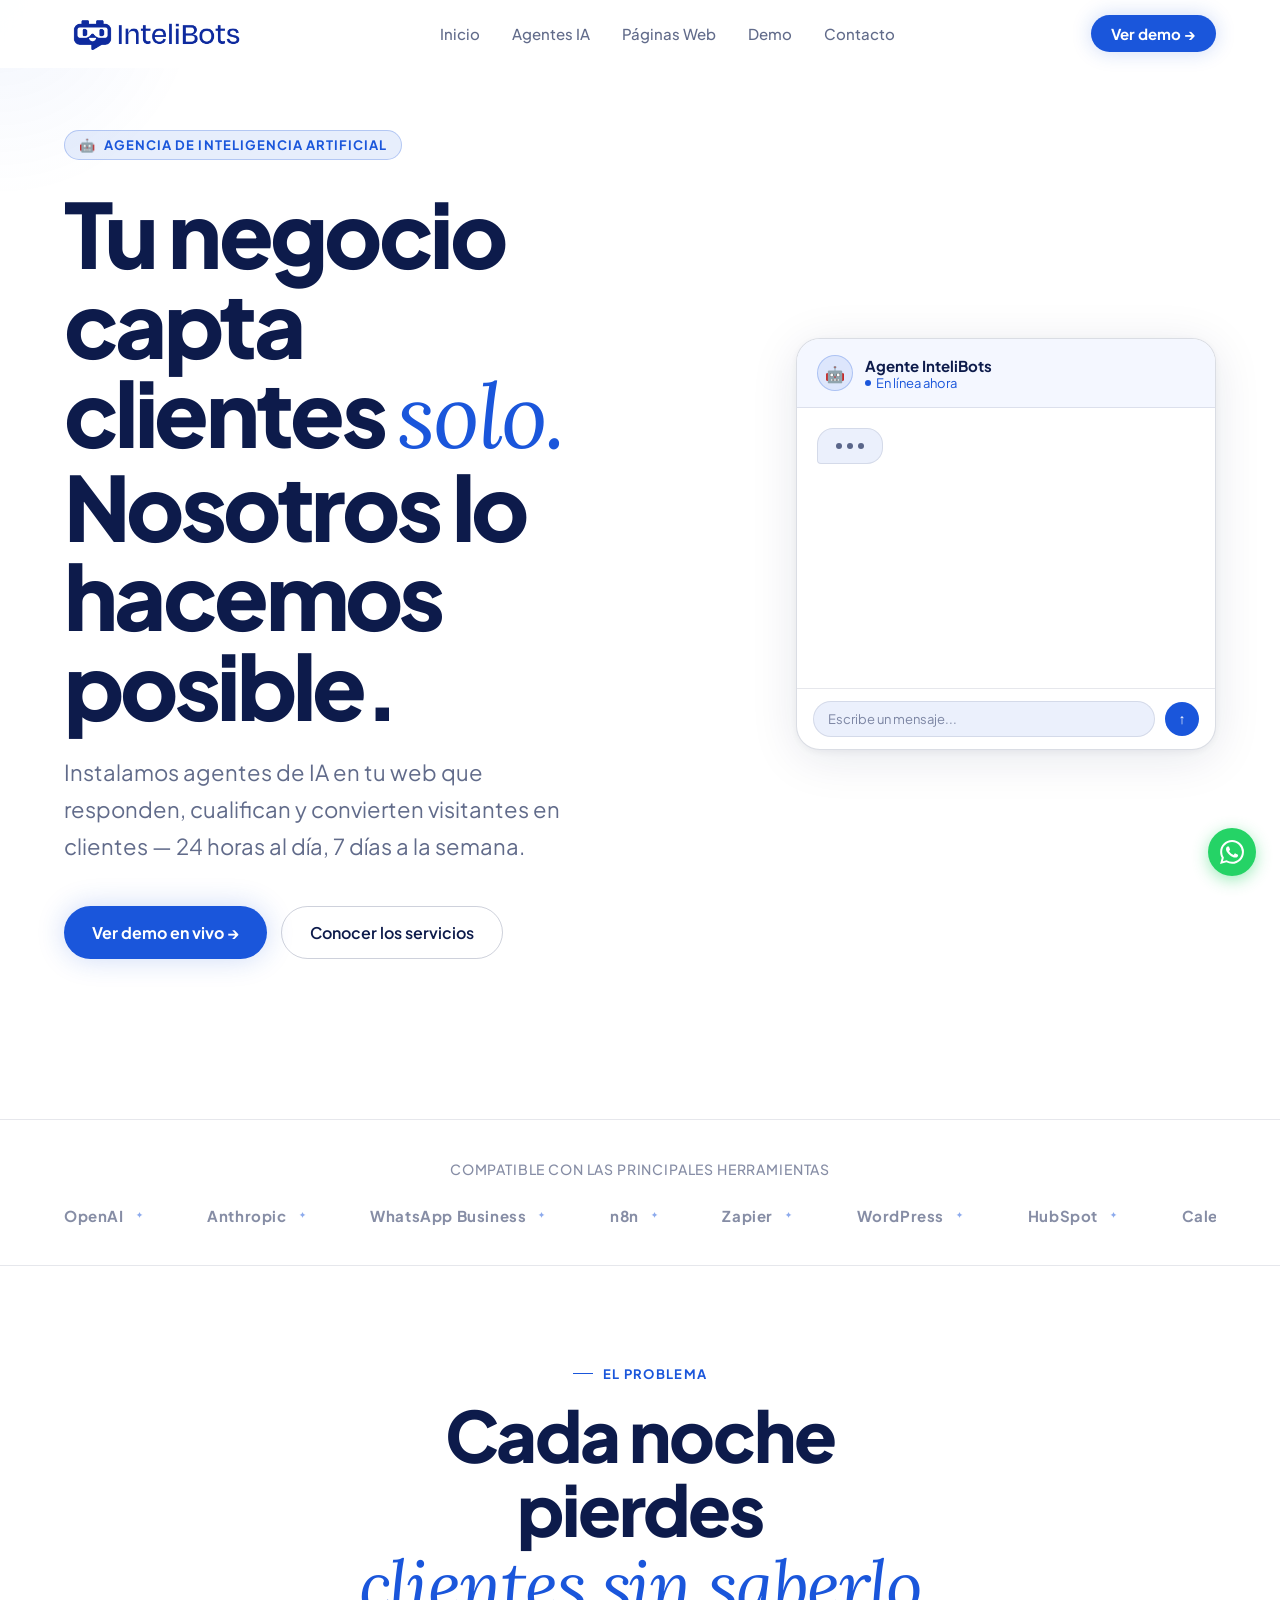
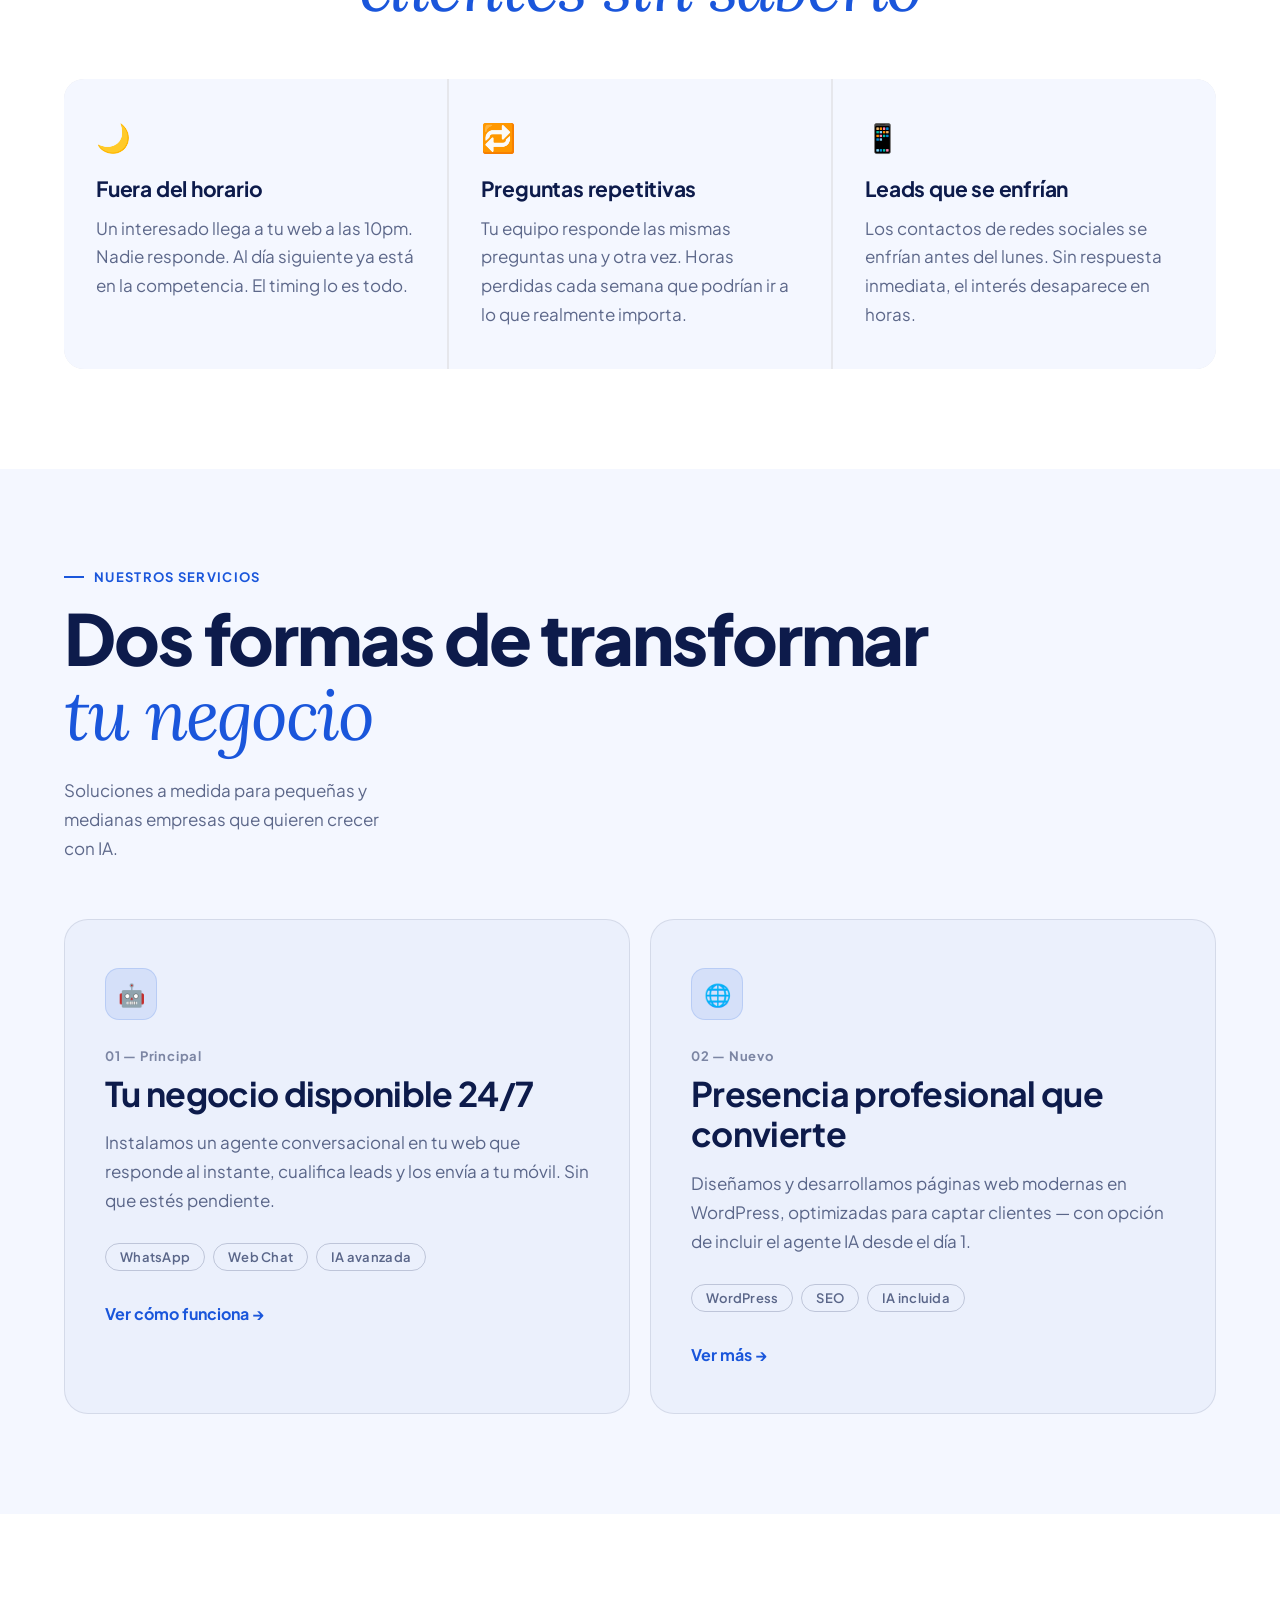
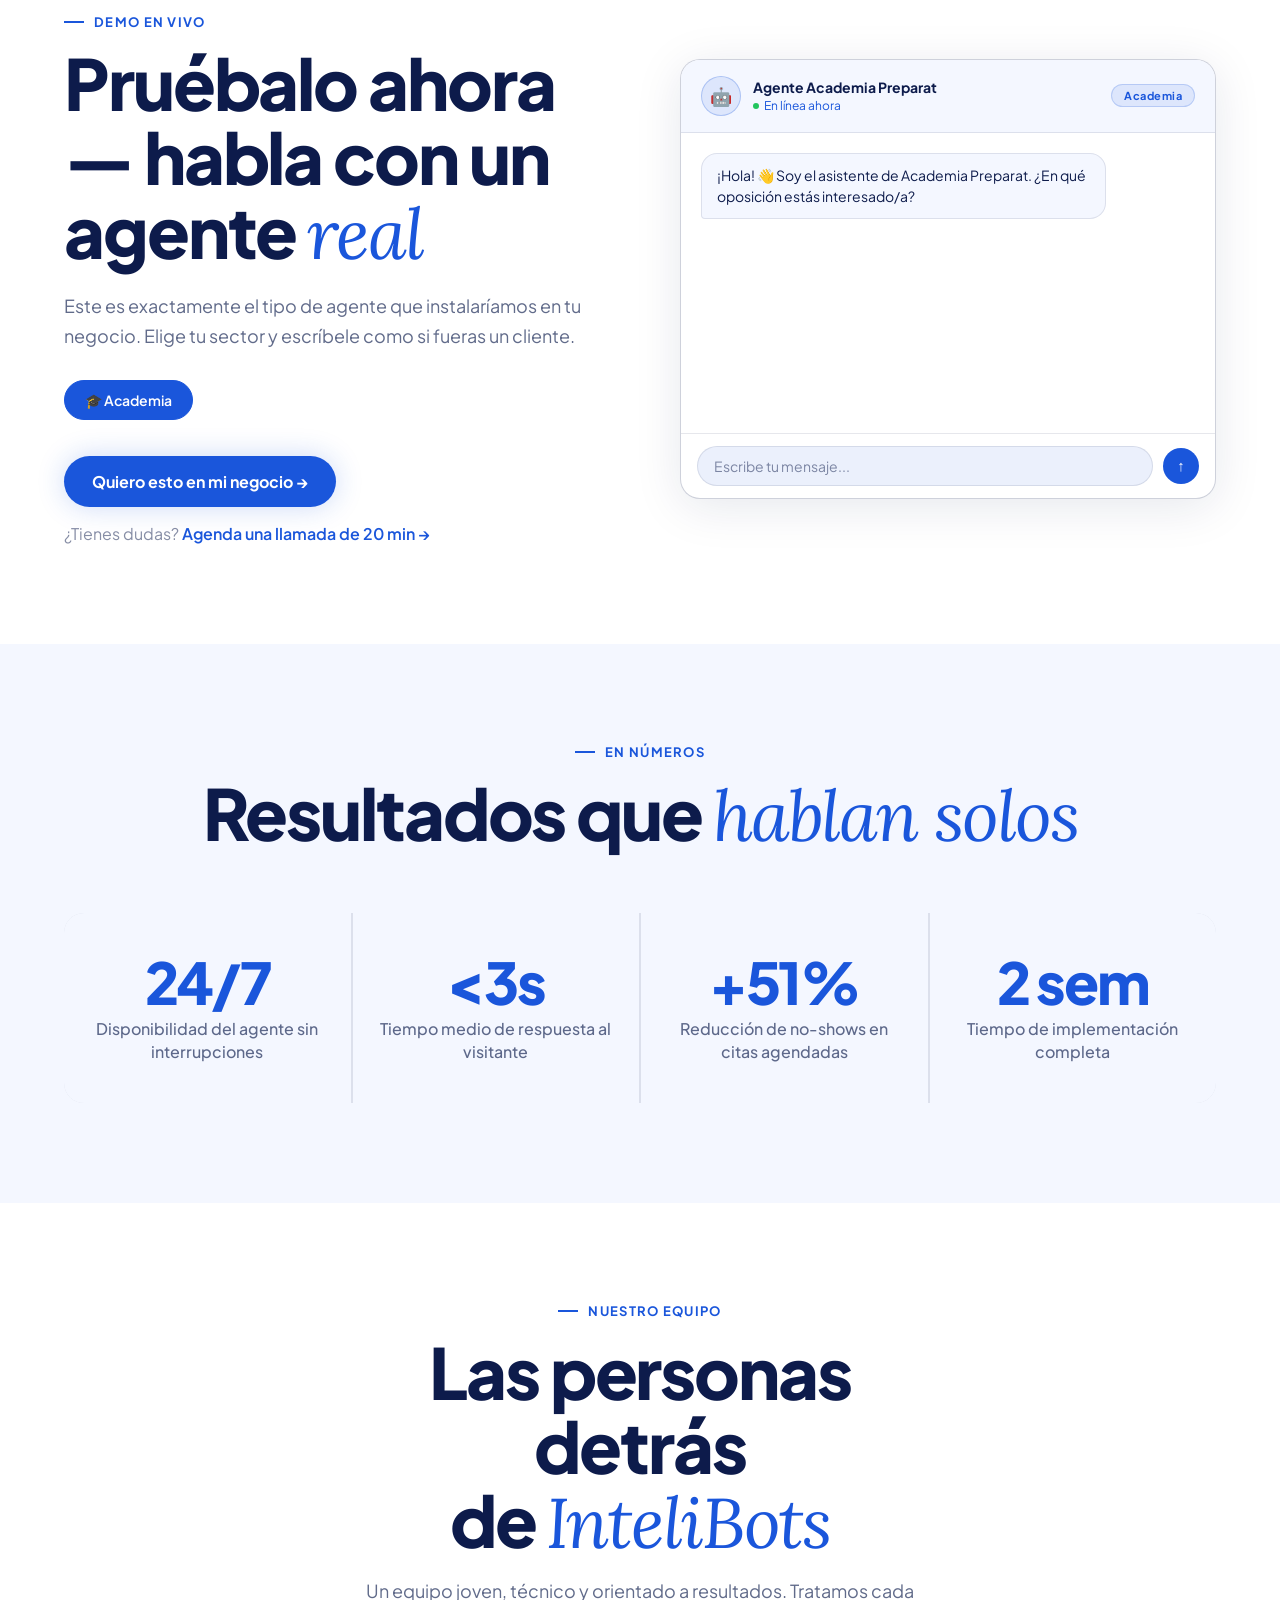
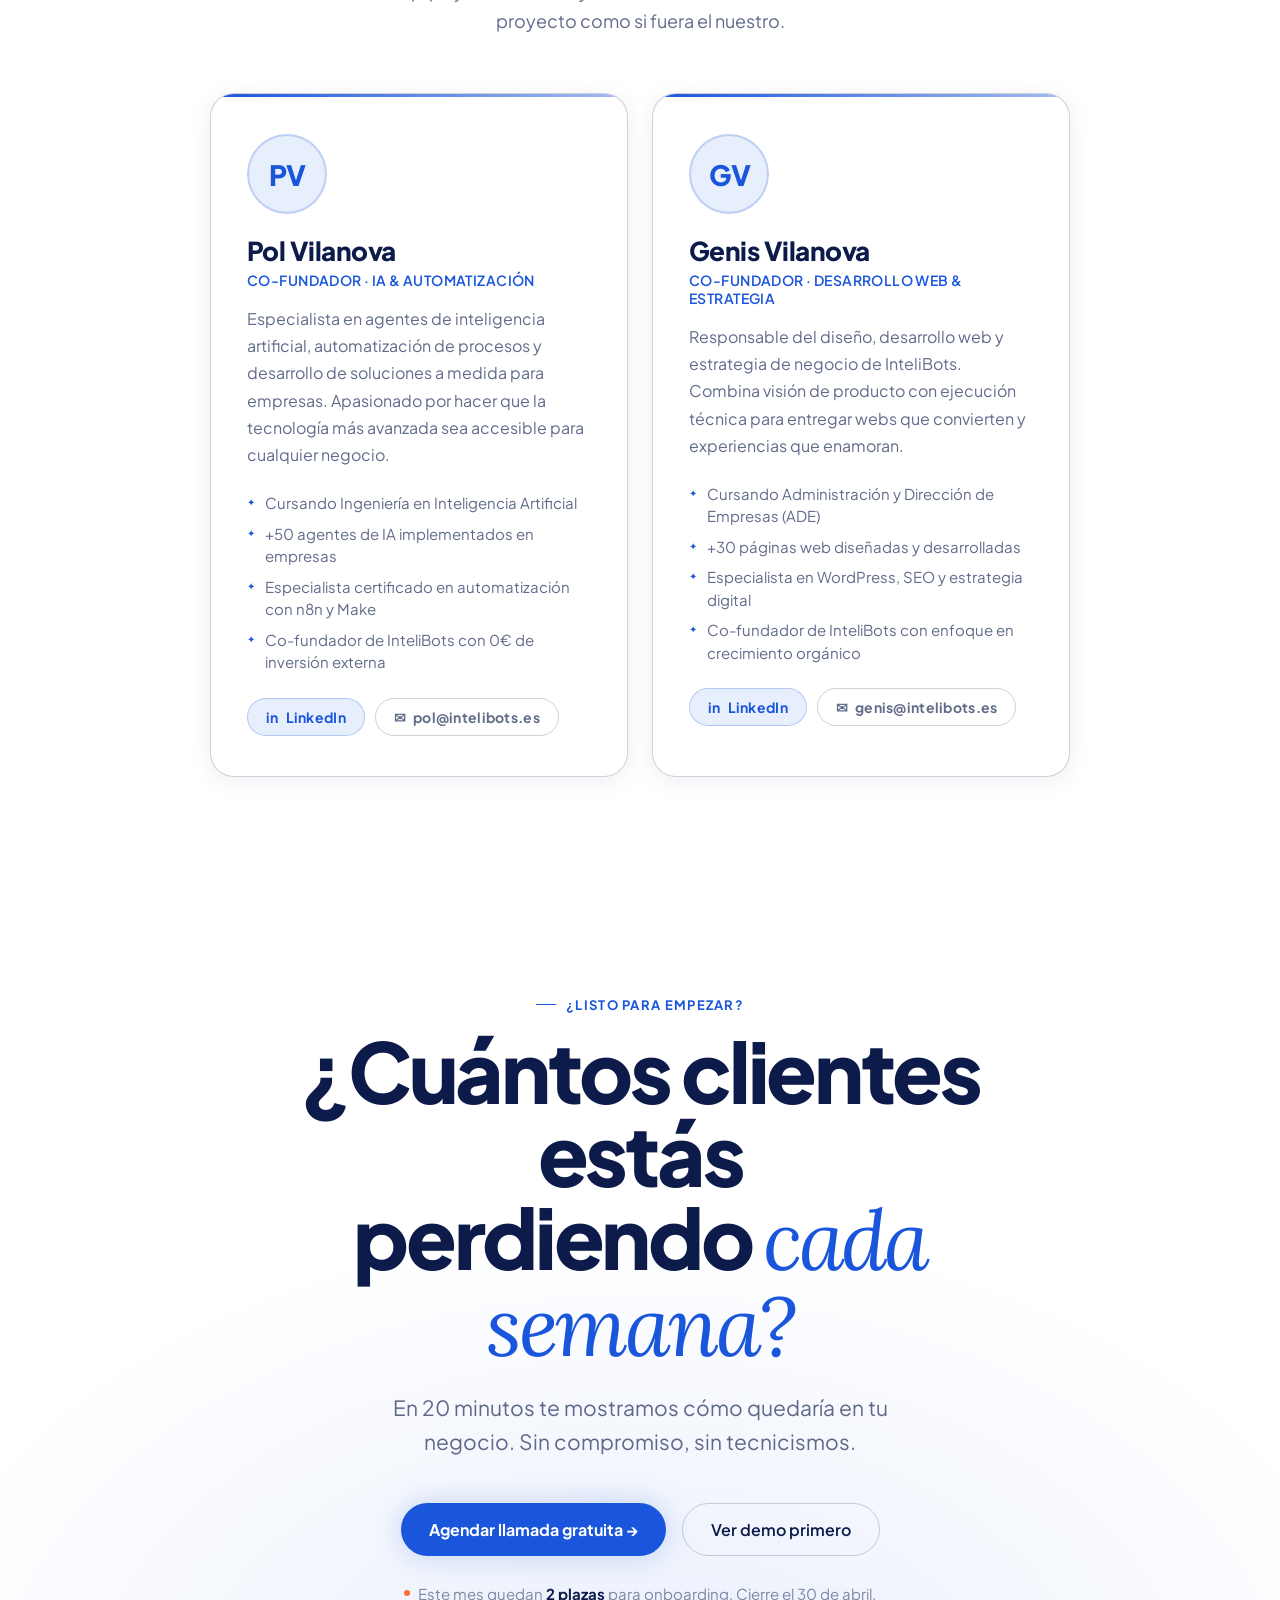
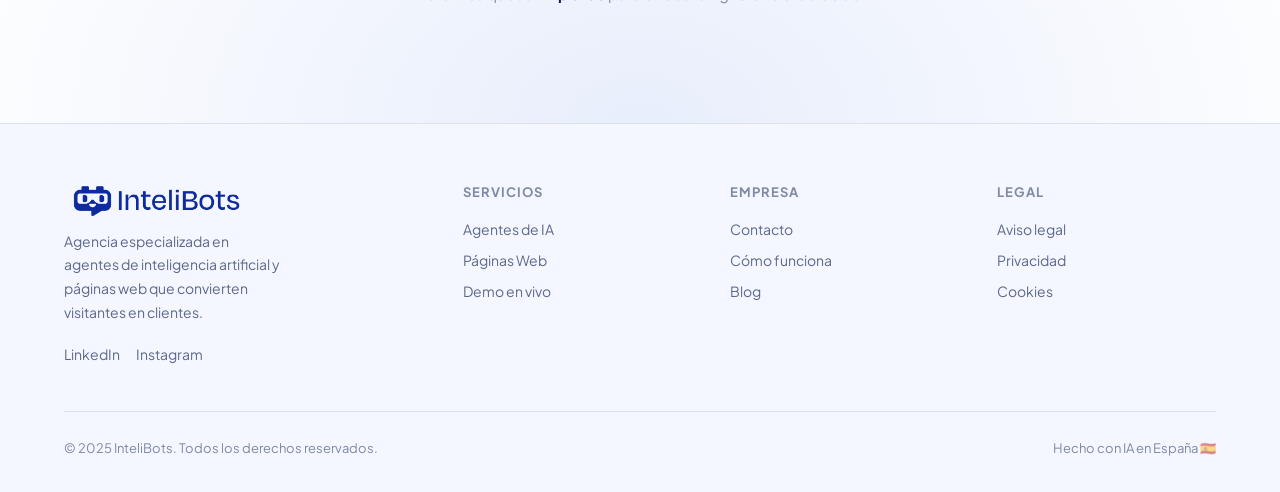
==== commit ab6dae6e: "Demo: eliminar sectores Asesoría y Restaurante — solo Academia Co-Authored-By: Claude Sonnet 4.6 <no" ====
--- a/index.html
+++ b/index.html
@@ -895,8 +895,6 @@
       </p>
       <div class="demo-tabs" role="tablist" aria-label="Sector de negocio">
         <button class="demo-tab active" data-demo="academia" role="tab" aria-selected="true">🎓 Academia</button>
-        <button class="demo-tab" data-demo="asesoria" role="tab" aria-selected="false">⚖️ Asesoría</button>
-        <button class="demo-tab" data-demo="restaurante" role="tab" aria-selected="false">🍽️ Restaurante</button>
       </div>
       <div style="margin-top:36px;display:flex;flex-direction:column;gap:16px;align-items:flex-start">
         <a href="contacto.html" class="btn-primary">Quiero esto en mi negocio →</a>
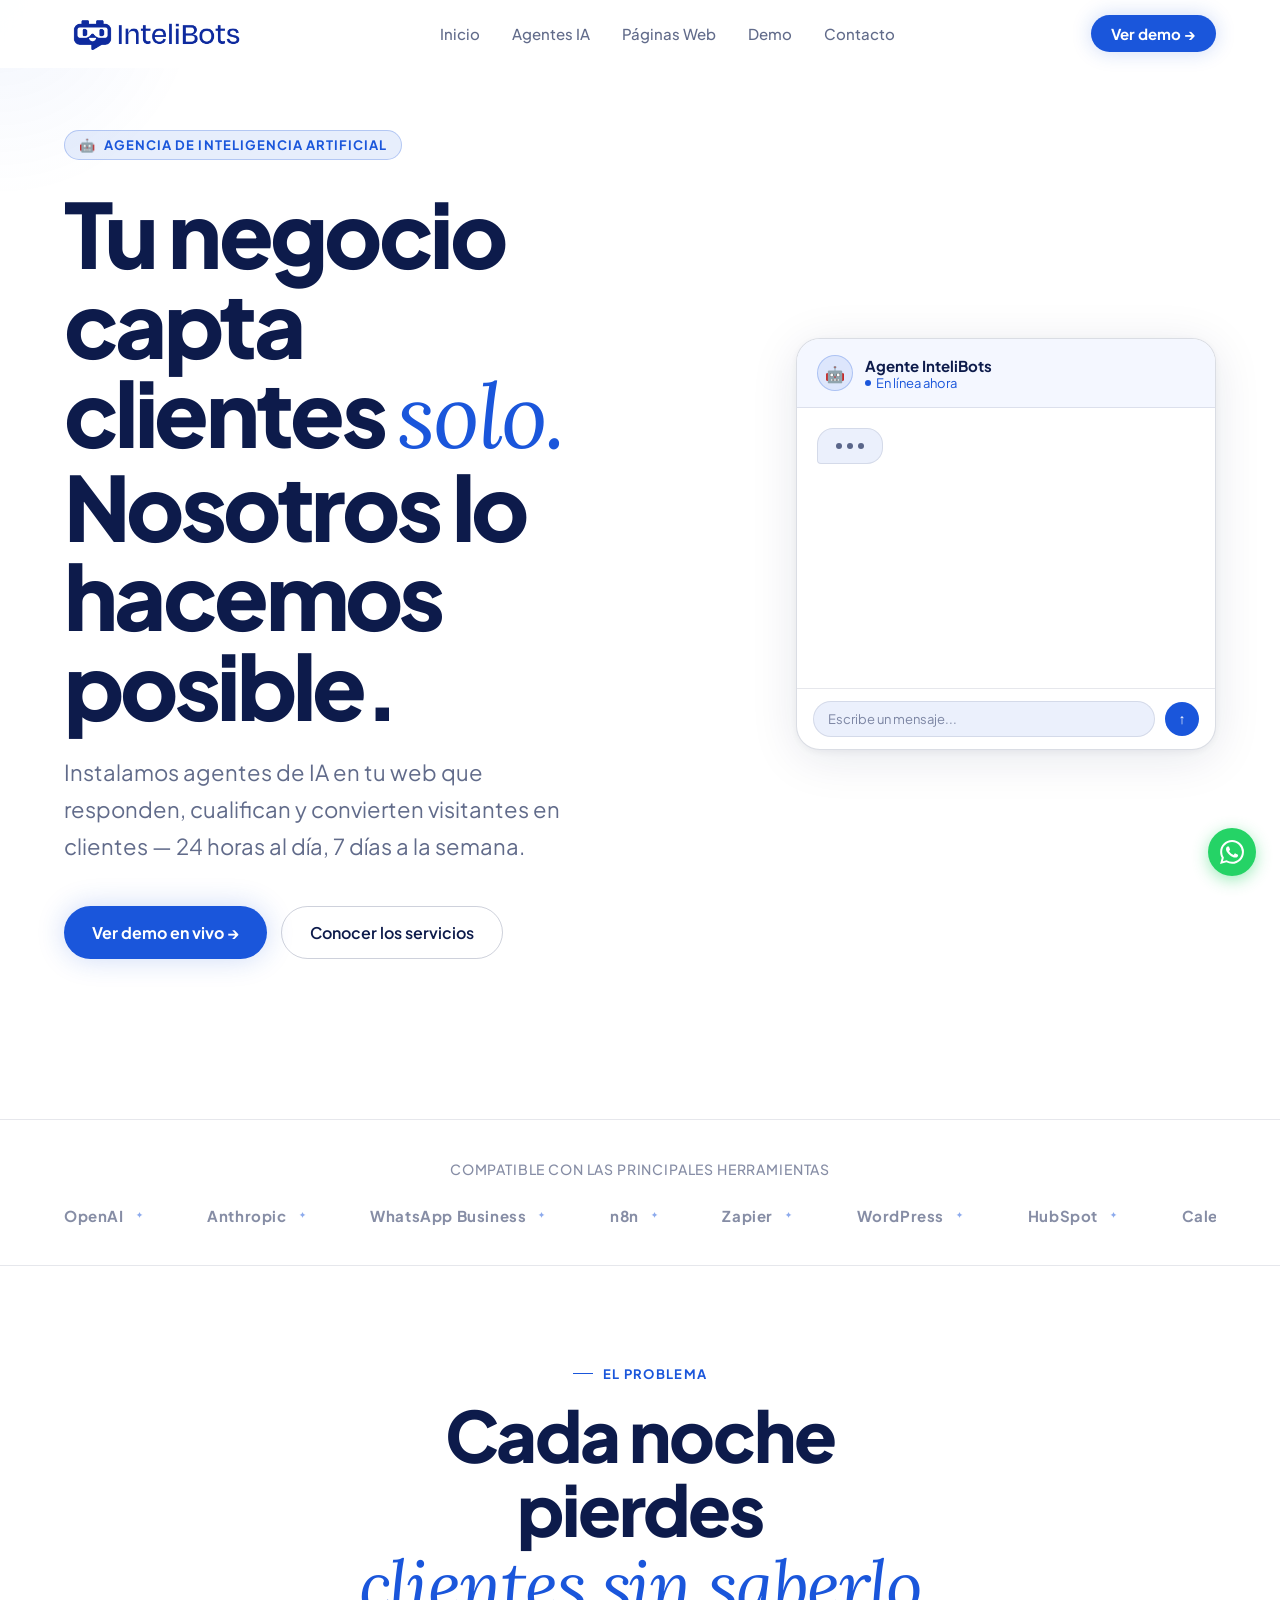
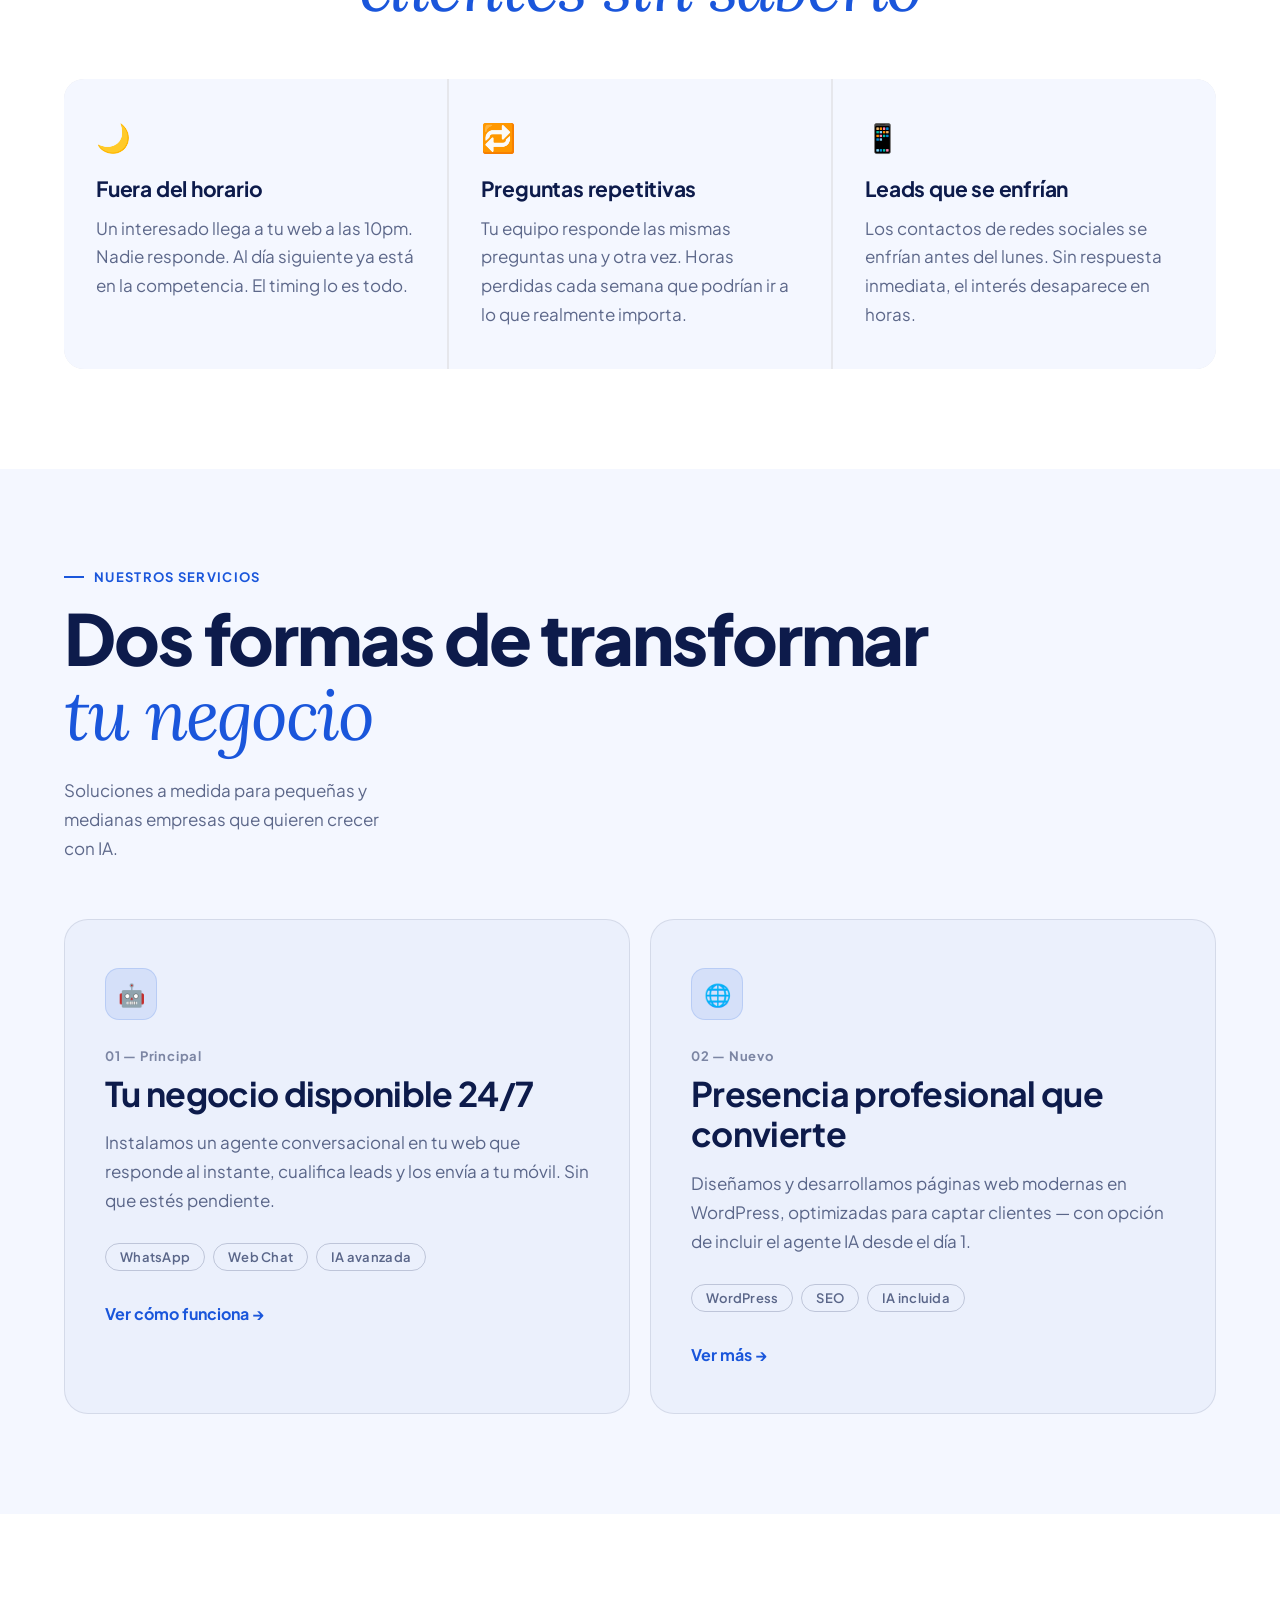
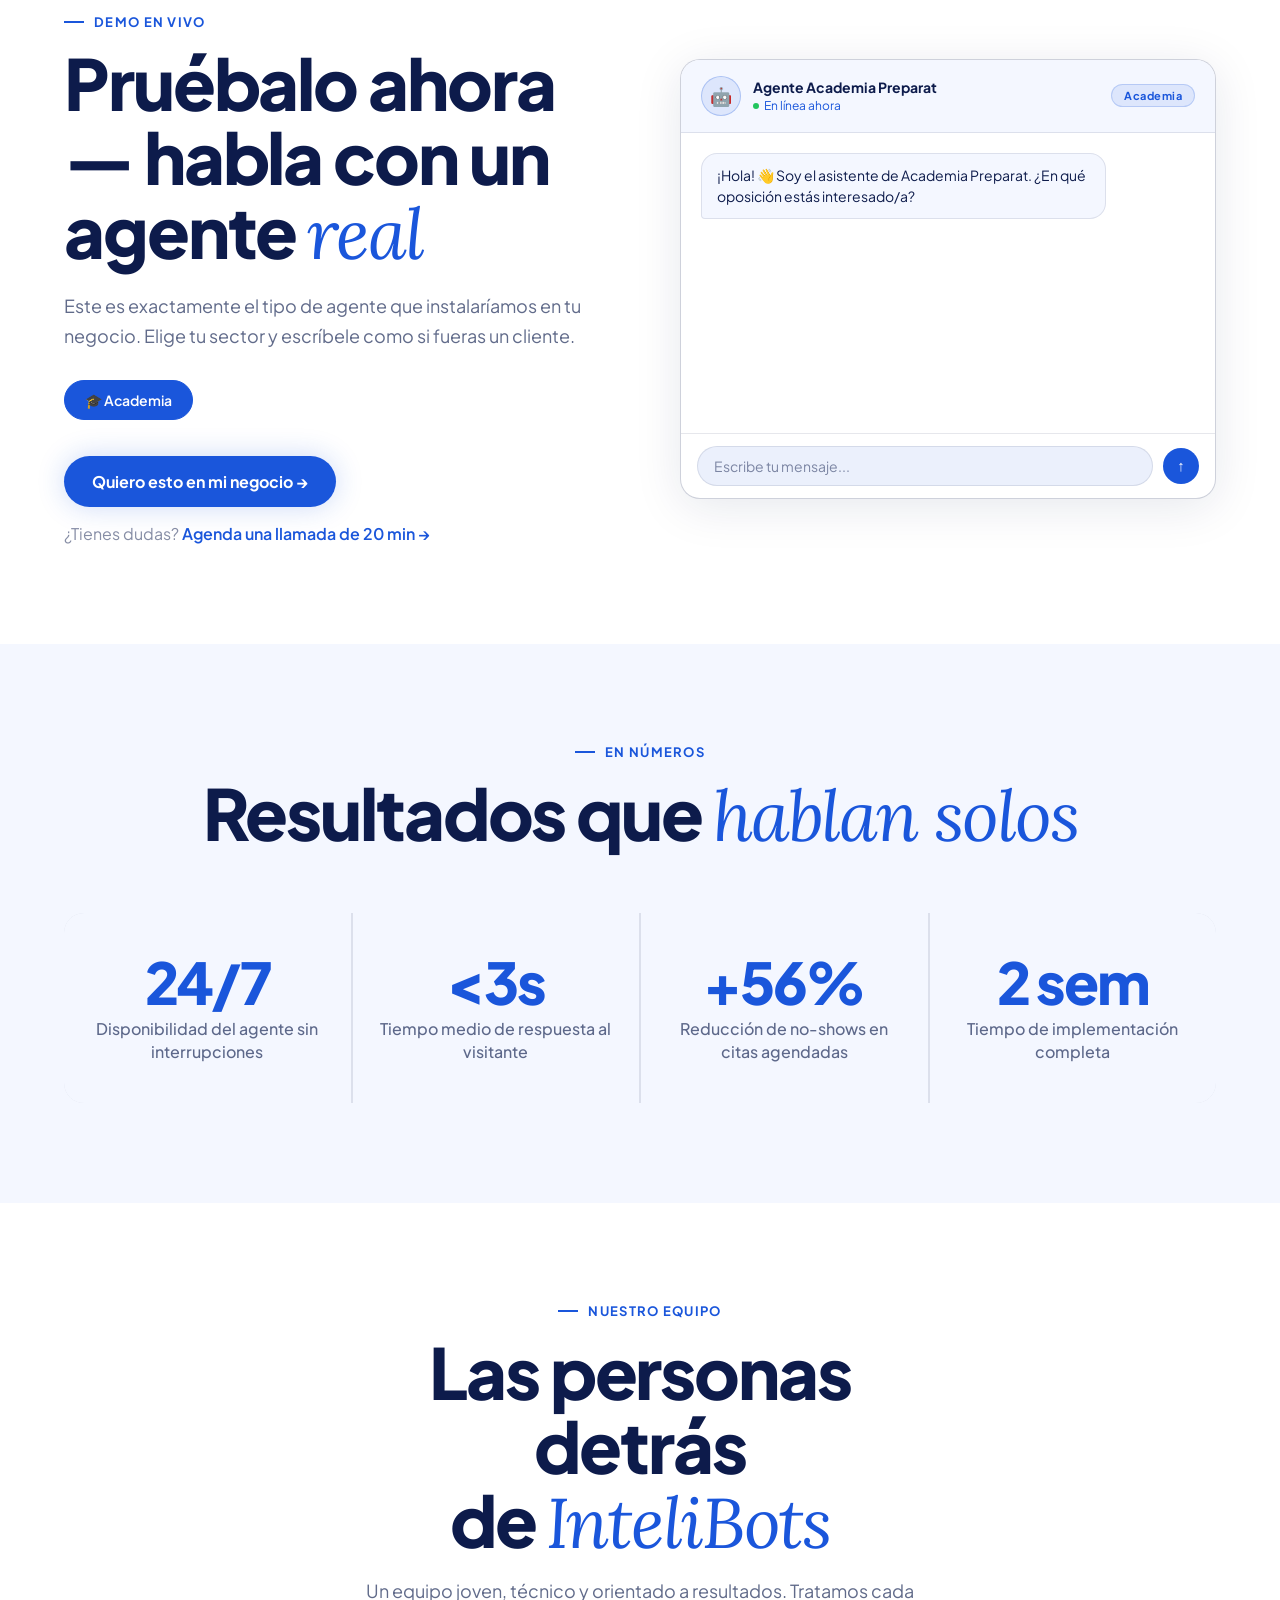
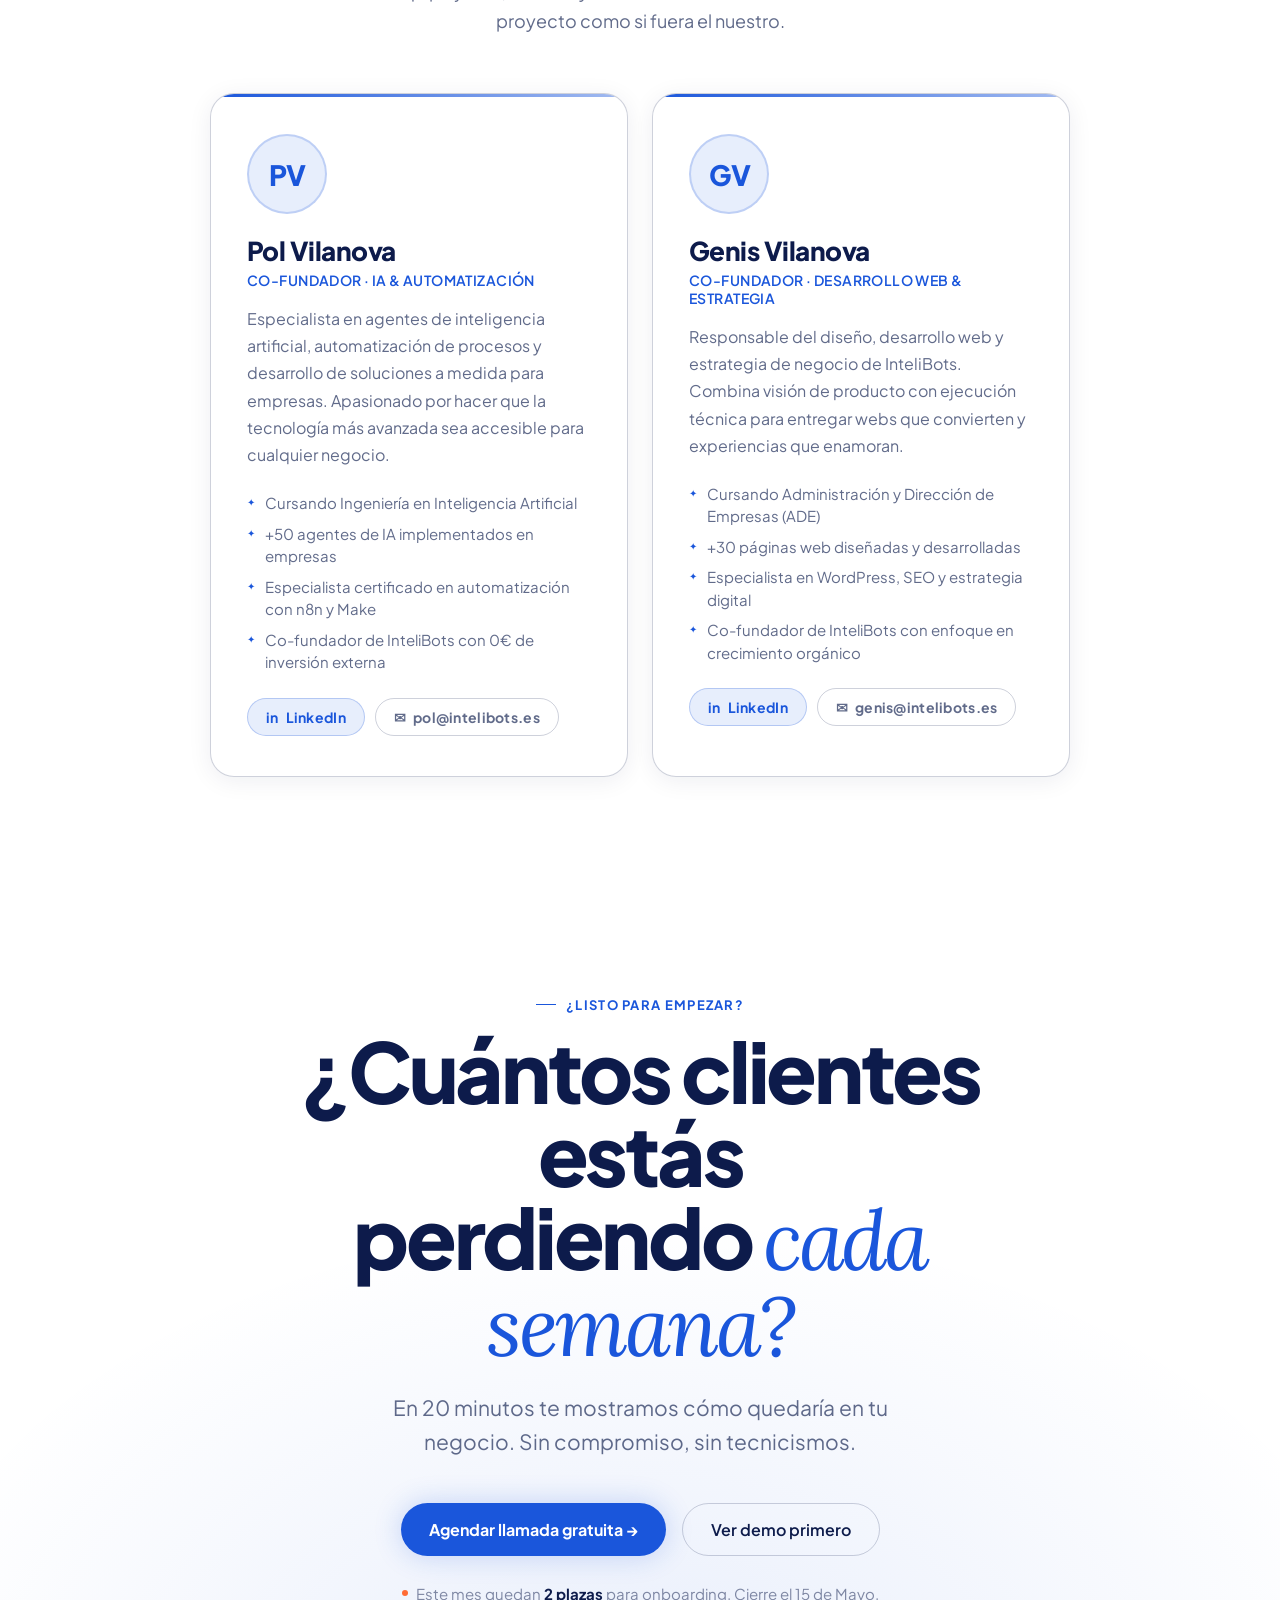
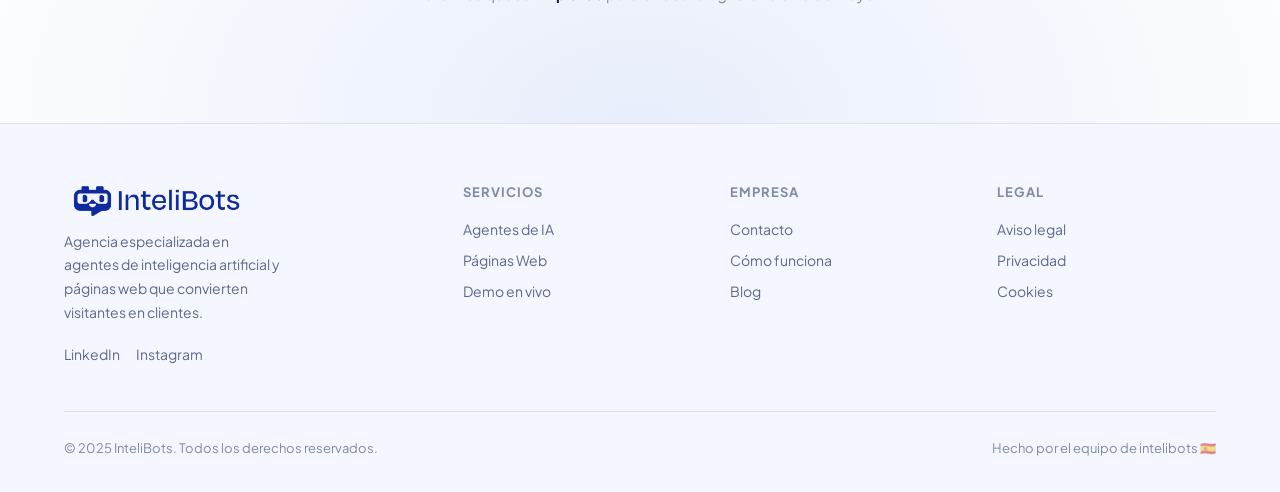
==== commit a50cebdd: "Mobile: arreglar menú transparente, layout shift del chat y responsivo del hero - Menú móvil: z-inde" ====
--- a/index.html
+++ b/index.html
@@ -102,16 +102,19 @@
 /* Hamburger */
 .hamburger{
   display:none;flex-direction:column;gap:5px;
-  cursor:pointer;background:none;border:none;padding:4px;
+  cursor:pointer;background:none;border:none;padding:10px;
+  margin-right:-10px;
 }
 .hamburger span{
-  display:block;width:22px;height:1.5px;background:var(--text);
+  display:block;width:24px;height:2px;background:var(--text);
   border-radius:2px;transition:transform 0.3s,opacity 0.3s;
 }
 
 /* Mobile menu */
 .mobile-menu{
-  position:fixed;inset:0;z-index:99;background:var(--bg2);
+  position:fixed;top:0;left:0;right:0;bottom:0;
+  width:100%;height:100%;
+  z-index:9999;background:#F4F7FF;
   padding:80px 5vw 40px;
   display:flex;flex-direction:column;gap:4px;
   transform:translateX(100%);
@@ -131,6 +134,7 @@
 .mobile-menu.open a:nth-child(3){transition-delay:0.15s}
 .mobile-menu.open a:nth-child(4){transition-delay:0.20s}
 .mobile-menu.open a:nth-child(5){transition-delay:0.25s}
+.mobile-menu.open a:nth-child(6){transition-delay:0.30s}
 .mobile-cta-link{
   margin-top:24px!important;background:var(--accent)!important;
   color:#fff!important;text-align:center;
@@ -240,7 +244,8 @@
   border-radius:50%;background:var(--accent);
 }
 .chat-messages{
-  padding:20px;min-height:280px;
+  padding:20px;height:280px;
+  overflow:hidden;
   display:flex;flex-direction:column;gap:10px;
 }
 .msg{
@@ -677,7 +682,7 @@
 
 /* ── RESPONSIVE ── */
 @media(max-width:1024px){
-  .hero{grid-template-columns:1fr;gap:48px;padding-top:110px}
+  .hero{grid-template-columns:1fr;gap:48px;padding-top:110px;min-height:auto}
   .hero-chat{max-width:480px}
   .services-grid{grid-template-columns:1fr}
   .demo-inner{grid-template-columns:1fr;gap:48px}
@@ -693,12 +698,17 @@
   .footer-grid{grid-template-columns:1fr}
   .cta-title{font-size:36px}
   .team-grid{grid-template-columns:1fr}
+  .hero{padding:96px 5vw 48px;min-height:auto}
+  .hero-chat{width:100%;max-width:100%}
+  .chat-messages{height:220px}
+  .hero-h1{font-size:clamp(36px,9vw,52px)}
 }
 @media(max-width:480px){
   .metrics-grid{grid-template-columns:1fr 1fr}
   .hero-actions{flex-direction:column}
   .hero-actions .btn-primary,
   .hero-actions .btn-ghost{text-align:center;justify-content:center}
+  .chat-messages{height:190px}
 }
 /* ── WHATSAPP FLOAT ── */
 .wa-float{position:fixed;bottom:24px;right:24px;z-index:500;width:48px;height:48px;border-radius:50%;background:#25D366;display:flex;align-items:center;justify-content:center;box-shadow:0 4px 16px rgba(37,211,102,0.45);text-decoration:none;transition:transform 0.2s,box-shadow 0.2s;animation:wa-appear 0.5s 1.5s cubic-bezier(0.34,1.56,0.64,1) both}
@@ -735,6 +745,7 @@
 </nav>
 
 <nav class="mobile-menu" id="mob" aria-label="Menú móvil" aria-hidden="true">
+  <a href="index.html" onclick="closeMob()">Inicio</a>
   <a href="agentes-ia.html" onclick="closeMob()">Agentes IA</a>
   <a href="paginas-web.html" onclick="closeMob()">Páginas Web</a>
   <a href="demo.html" onclick="closeMob()">Demo en vivo</a>
@@ -1038,7 +1049,7 @@
     </div>
     <div class="urgency" aria-live="polite">
       <div class="urgency-dot" aria-hidden="true"></div>
-      <span>Este mes quedan <strong style="color:var(--text)">2 plazas</strong> para onboarding. Cierre el 30 de abril.</span>
+      <span>Este mes quedan <strong style="color:var(--text)">2 plazas</strong> para onboarding. Cierre el 15 de Mayo.</span>
     </div>
   </div>
 </section>
@@ -1083,7 +1094,7 @@
   </div>
   <div class="footer-bottom">
     <span>© 2025 InteliBots. Todos los derechos reservados.</span>
-    <span>Hecho con IA en España 🇪🇸</span>
+    <span>Hecho por el equipo de intelibots 🇪🇸</span>
   </div>
 </footer>
 
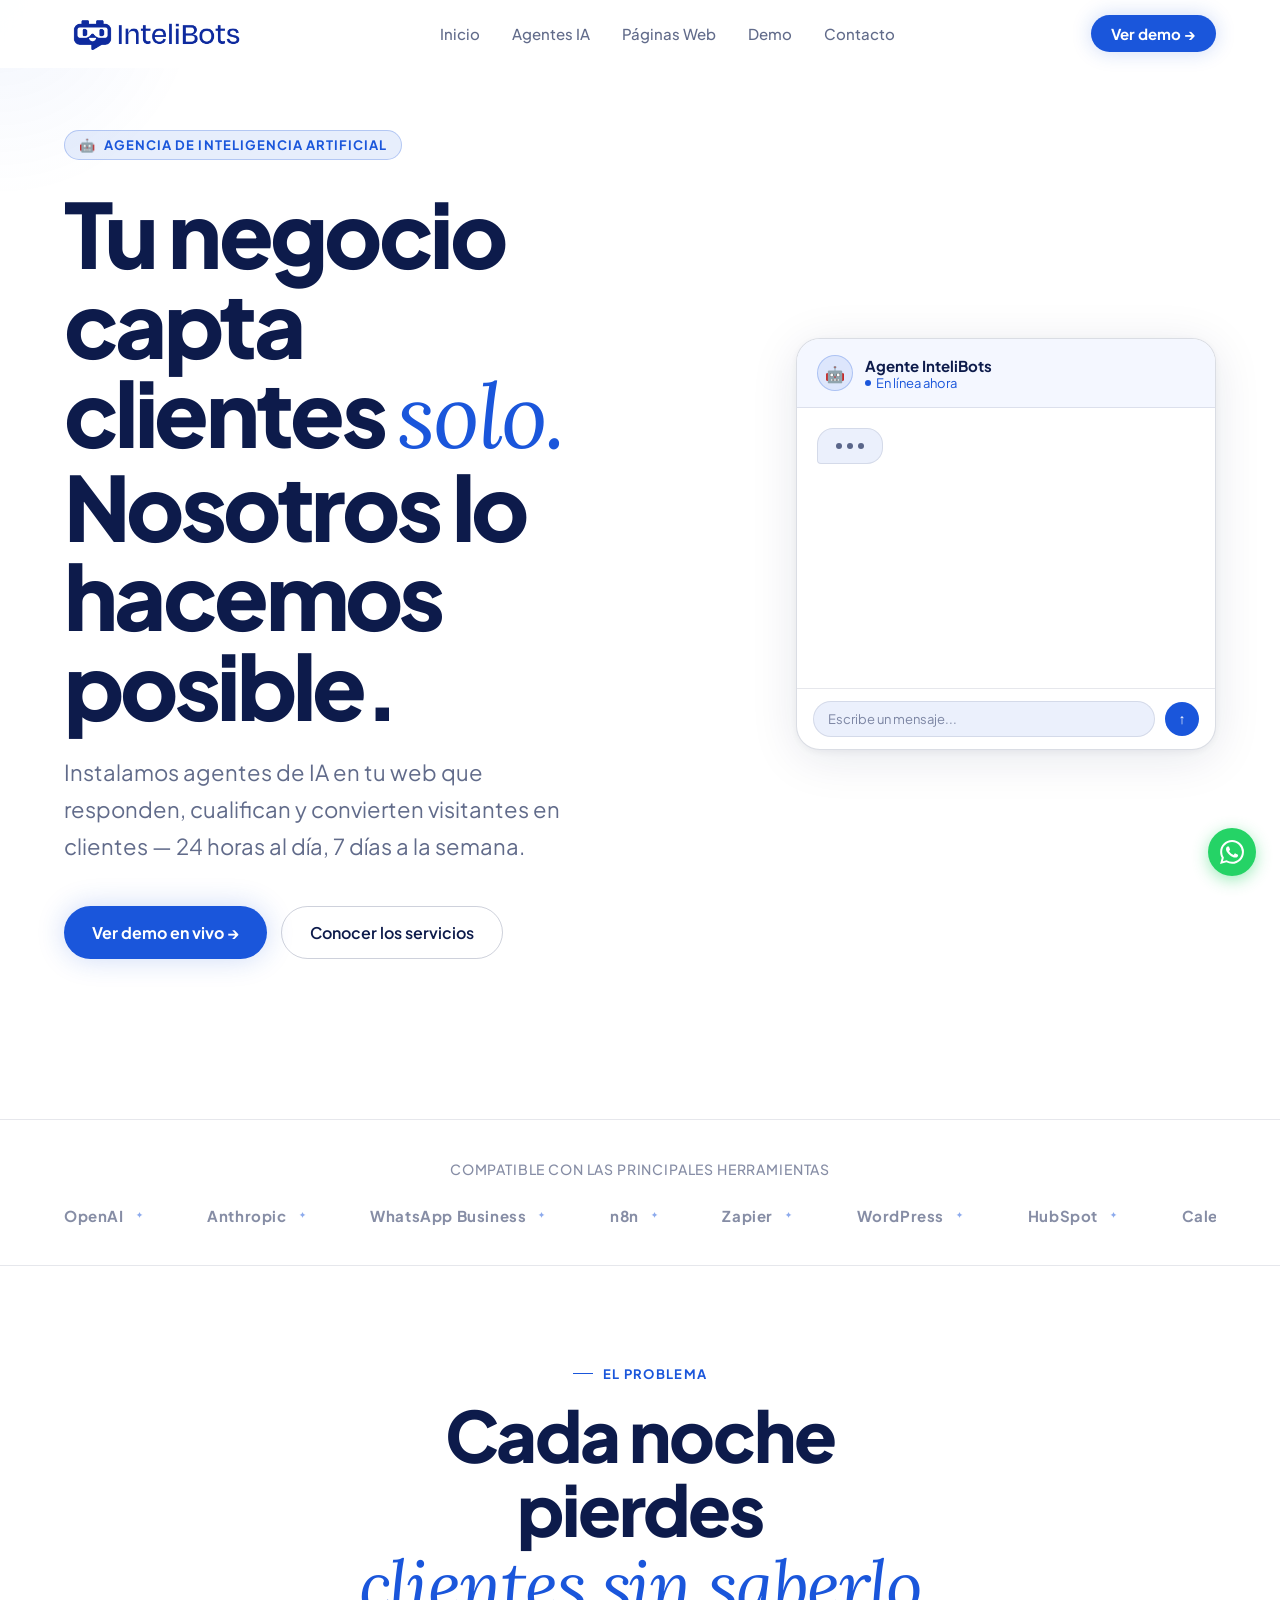
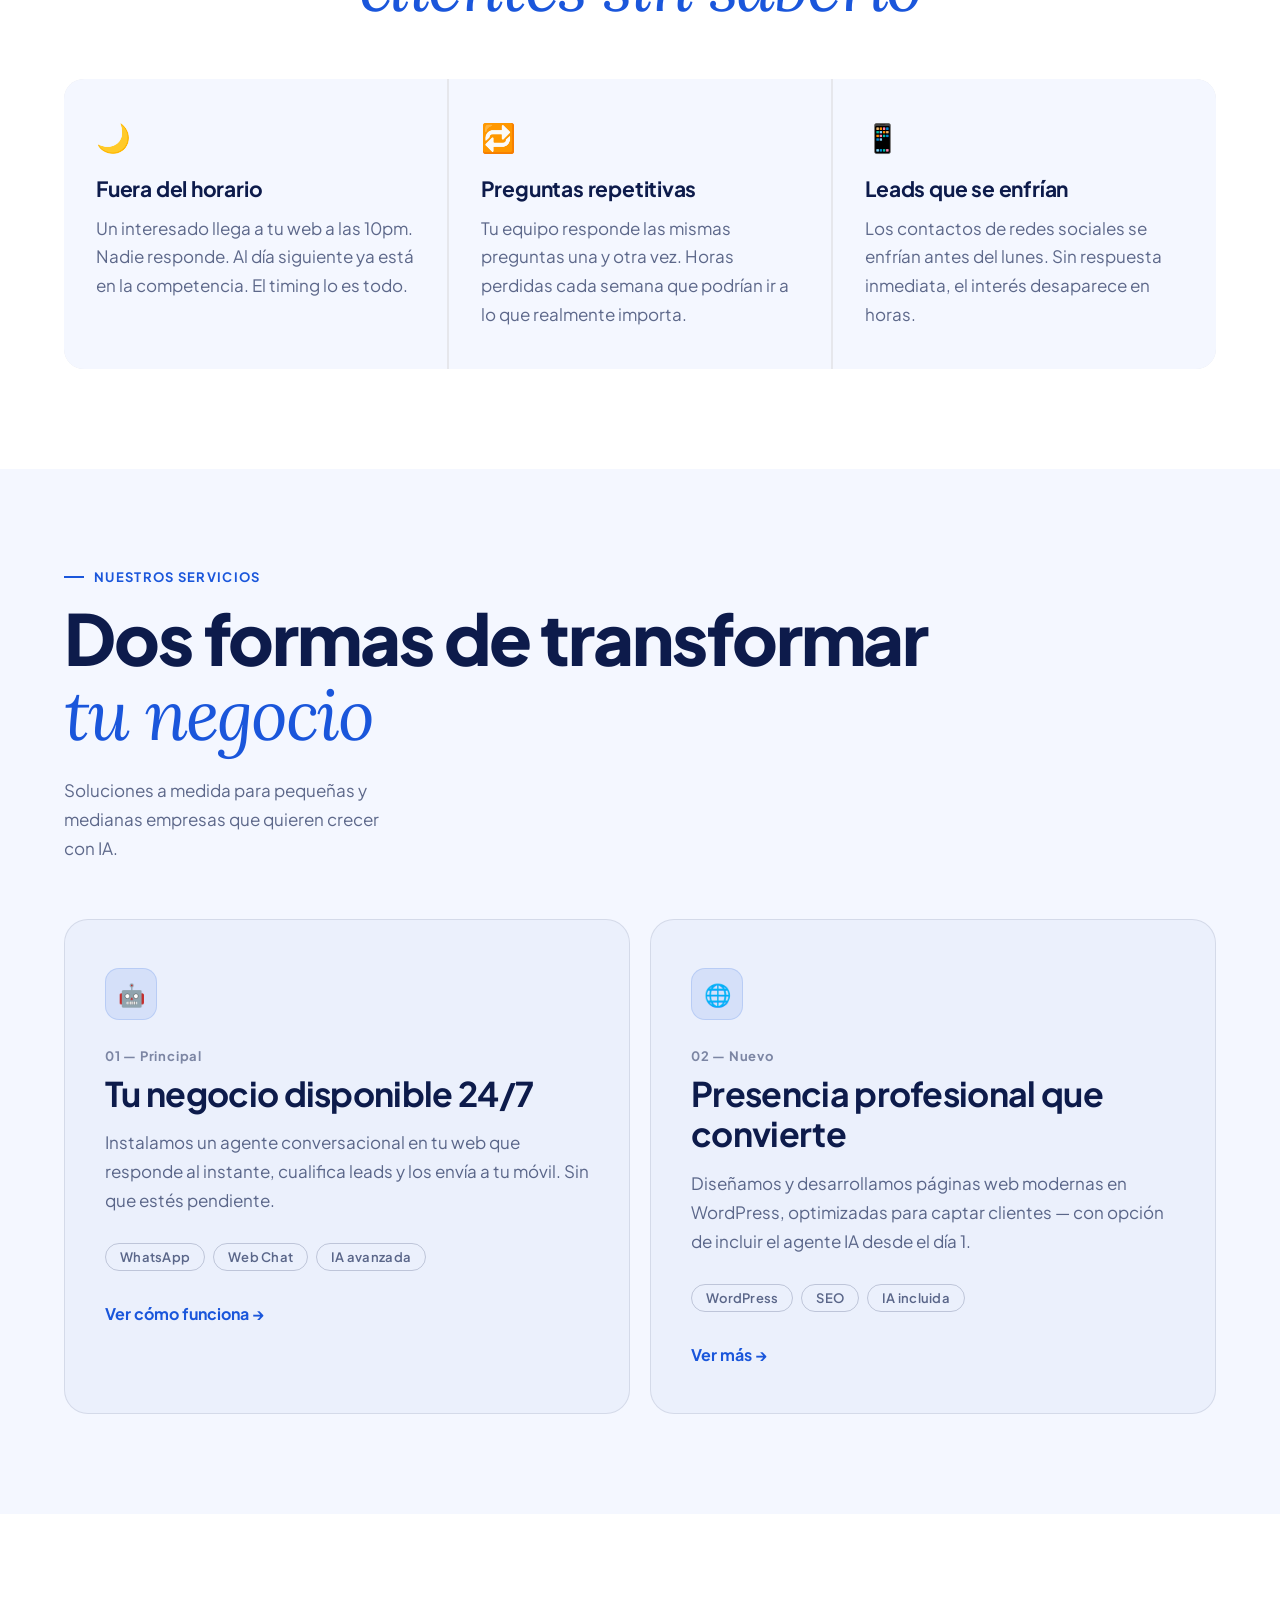
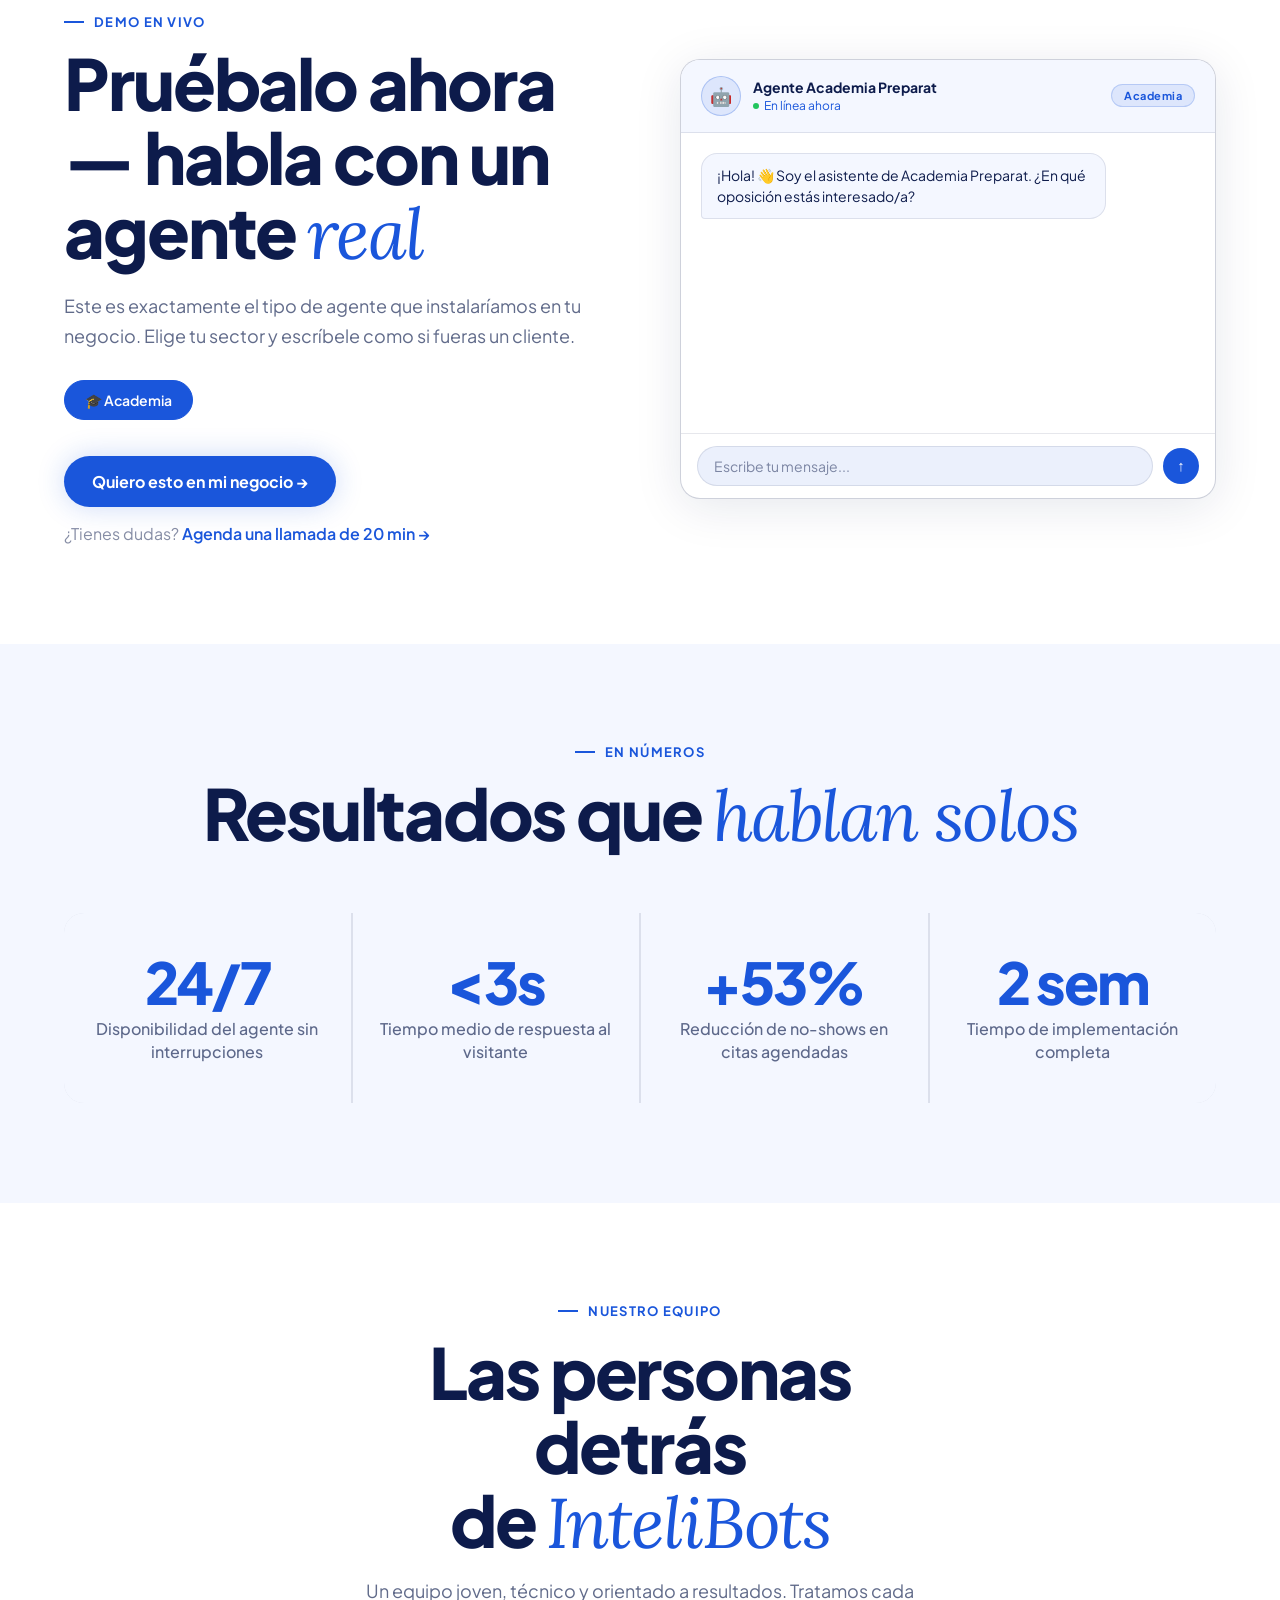
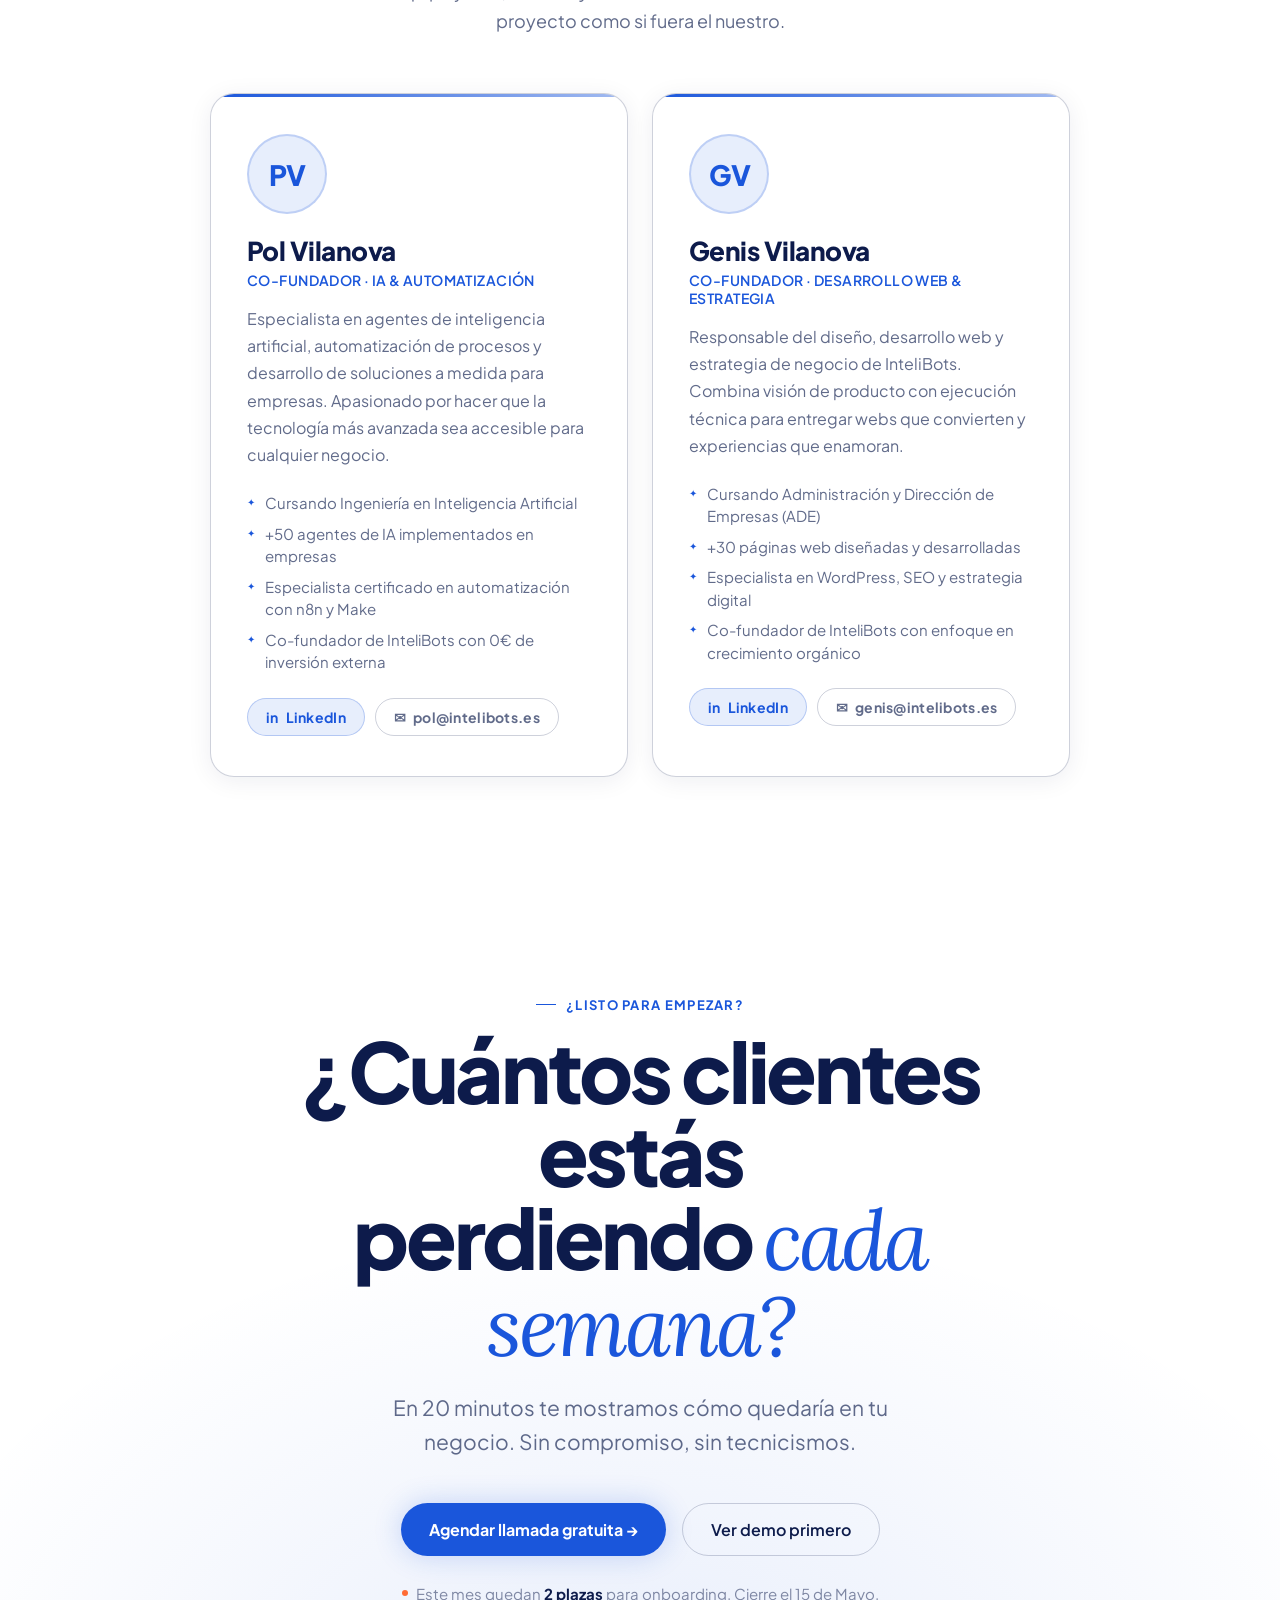
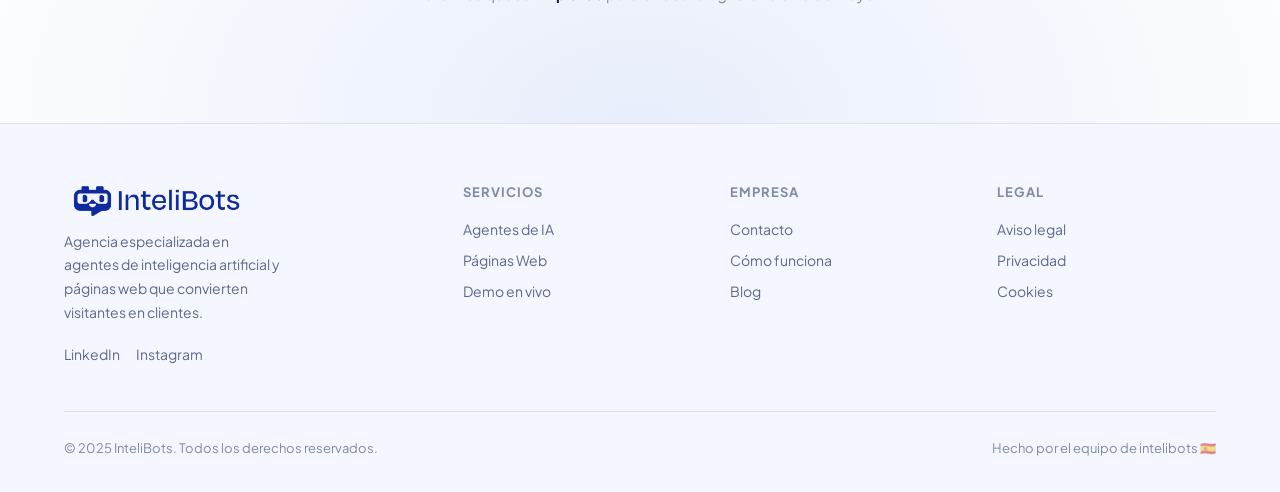
==== commit 4fe73ca2: "Añadir Google Analytics 4 (G-9PSBD4QX30) a todos los archivos HTML Co-Authored-By: Claude Sonnet 4.6" ====
--- a/index.html
+++ b/index.html
@@ -2,6 +2,14 @@
 <html lang="es">
 <head>
 <meta charset="UTF-8">
+<!-- Google tag (gtag.js) -->
+<script async src="https://www.googletagmanager.com/gtag/js?id=G-9PSBD4QX30"></script>
+<script>
+  window.dataLayer = window.dataLayer || [];
+  function gtag(){dataLayer.push(arguments);}
+  gtag('js', new Date());
+  gtag('config', 'G-9PSBD4QX30');
+</script>
 <link rel="icon" type="image/png" href="logo-icon.png">
 <meta name="viewport" content="width=device-width, initial-scale=1.0">
 <meta name="description" content="InteliBots — Agencia especializada en agentes de inteligencia artificial y páginas web que convierten visitantes en clientes. Disponible 24/7.">
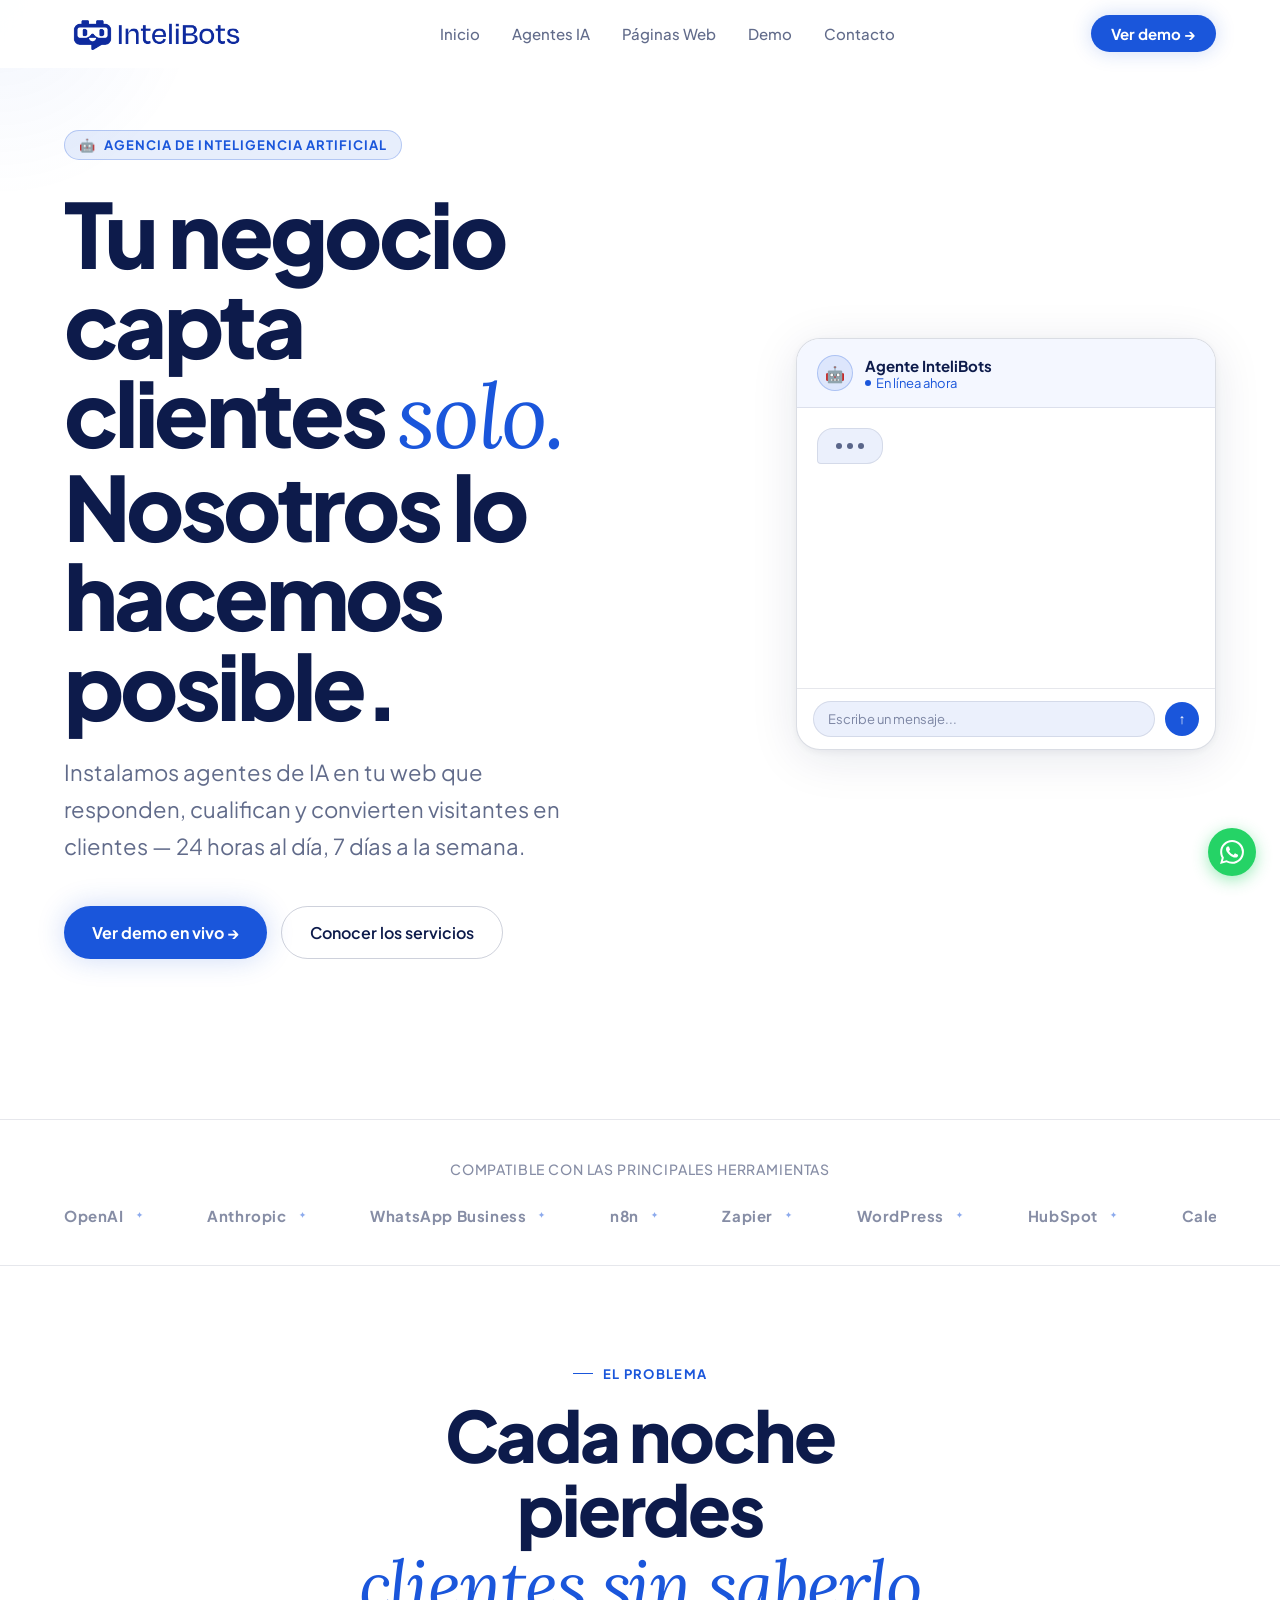
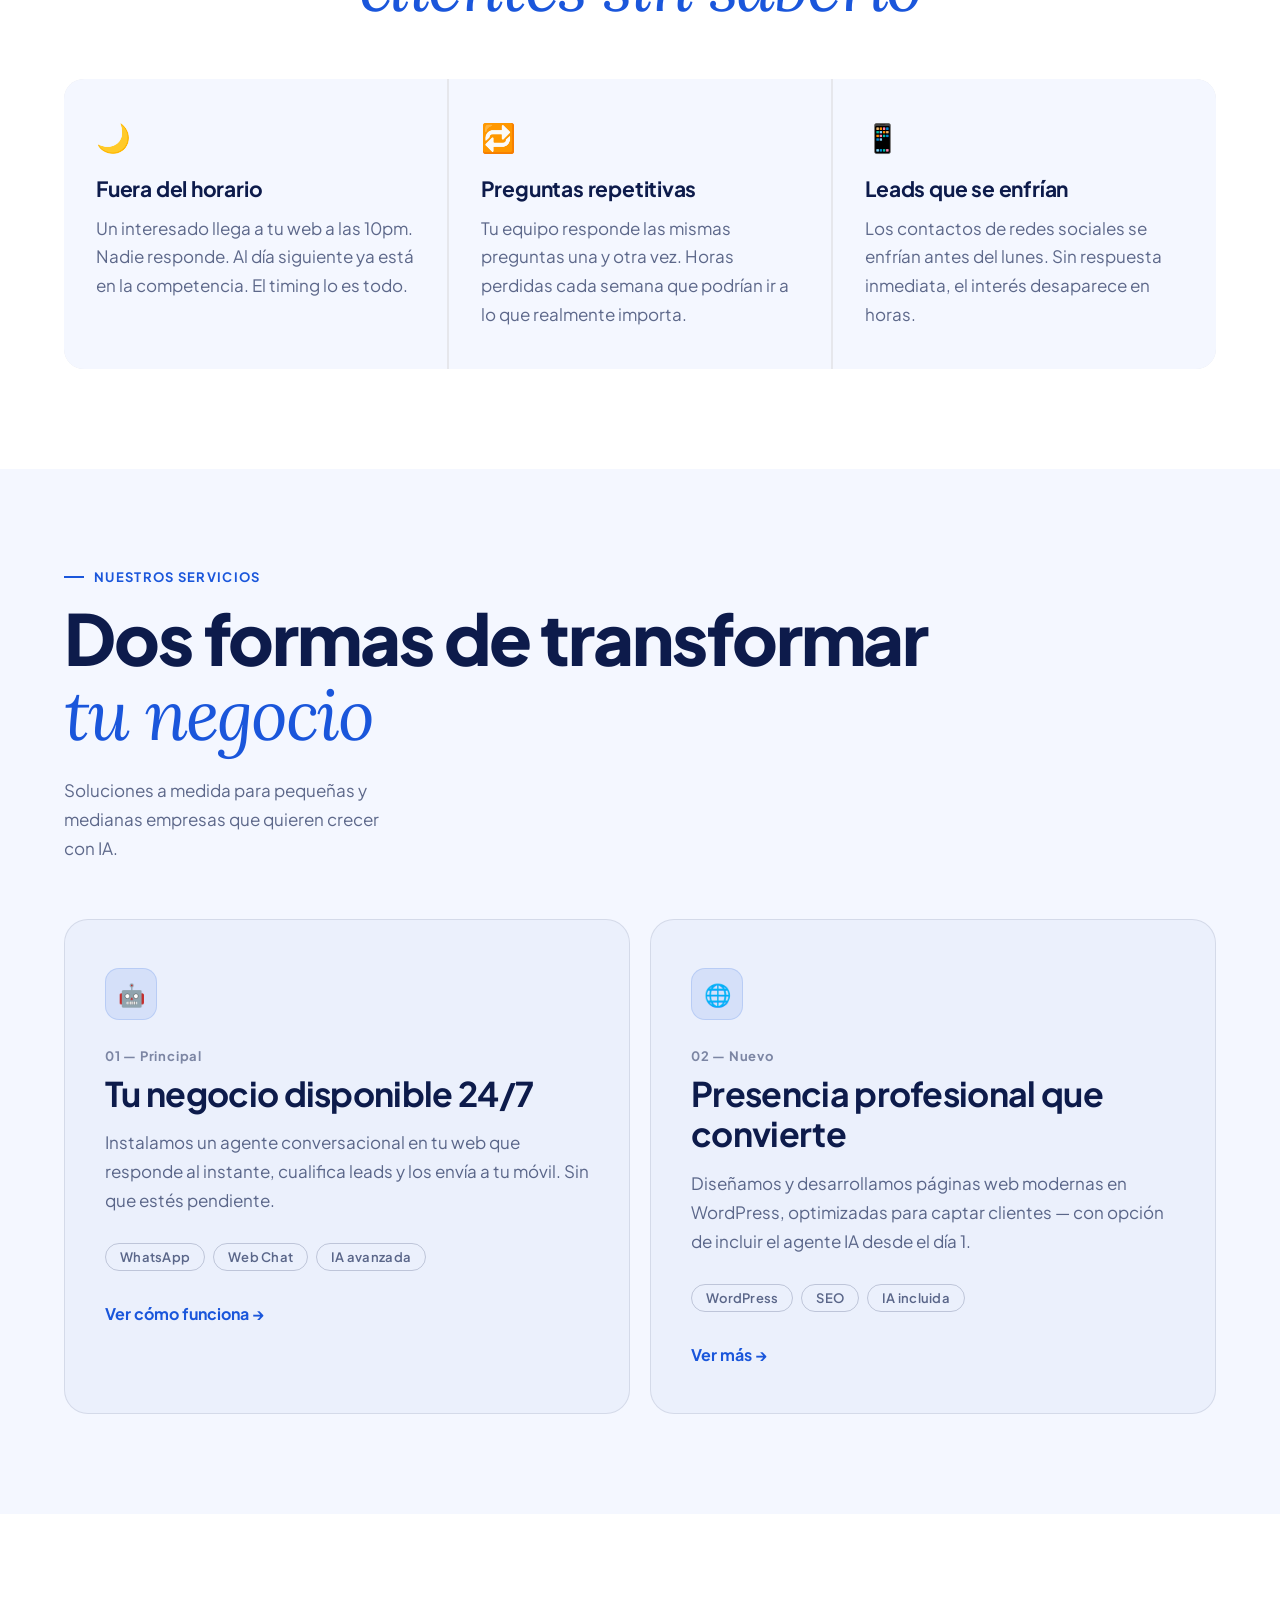
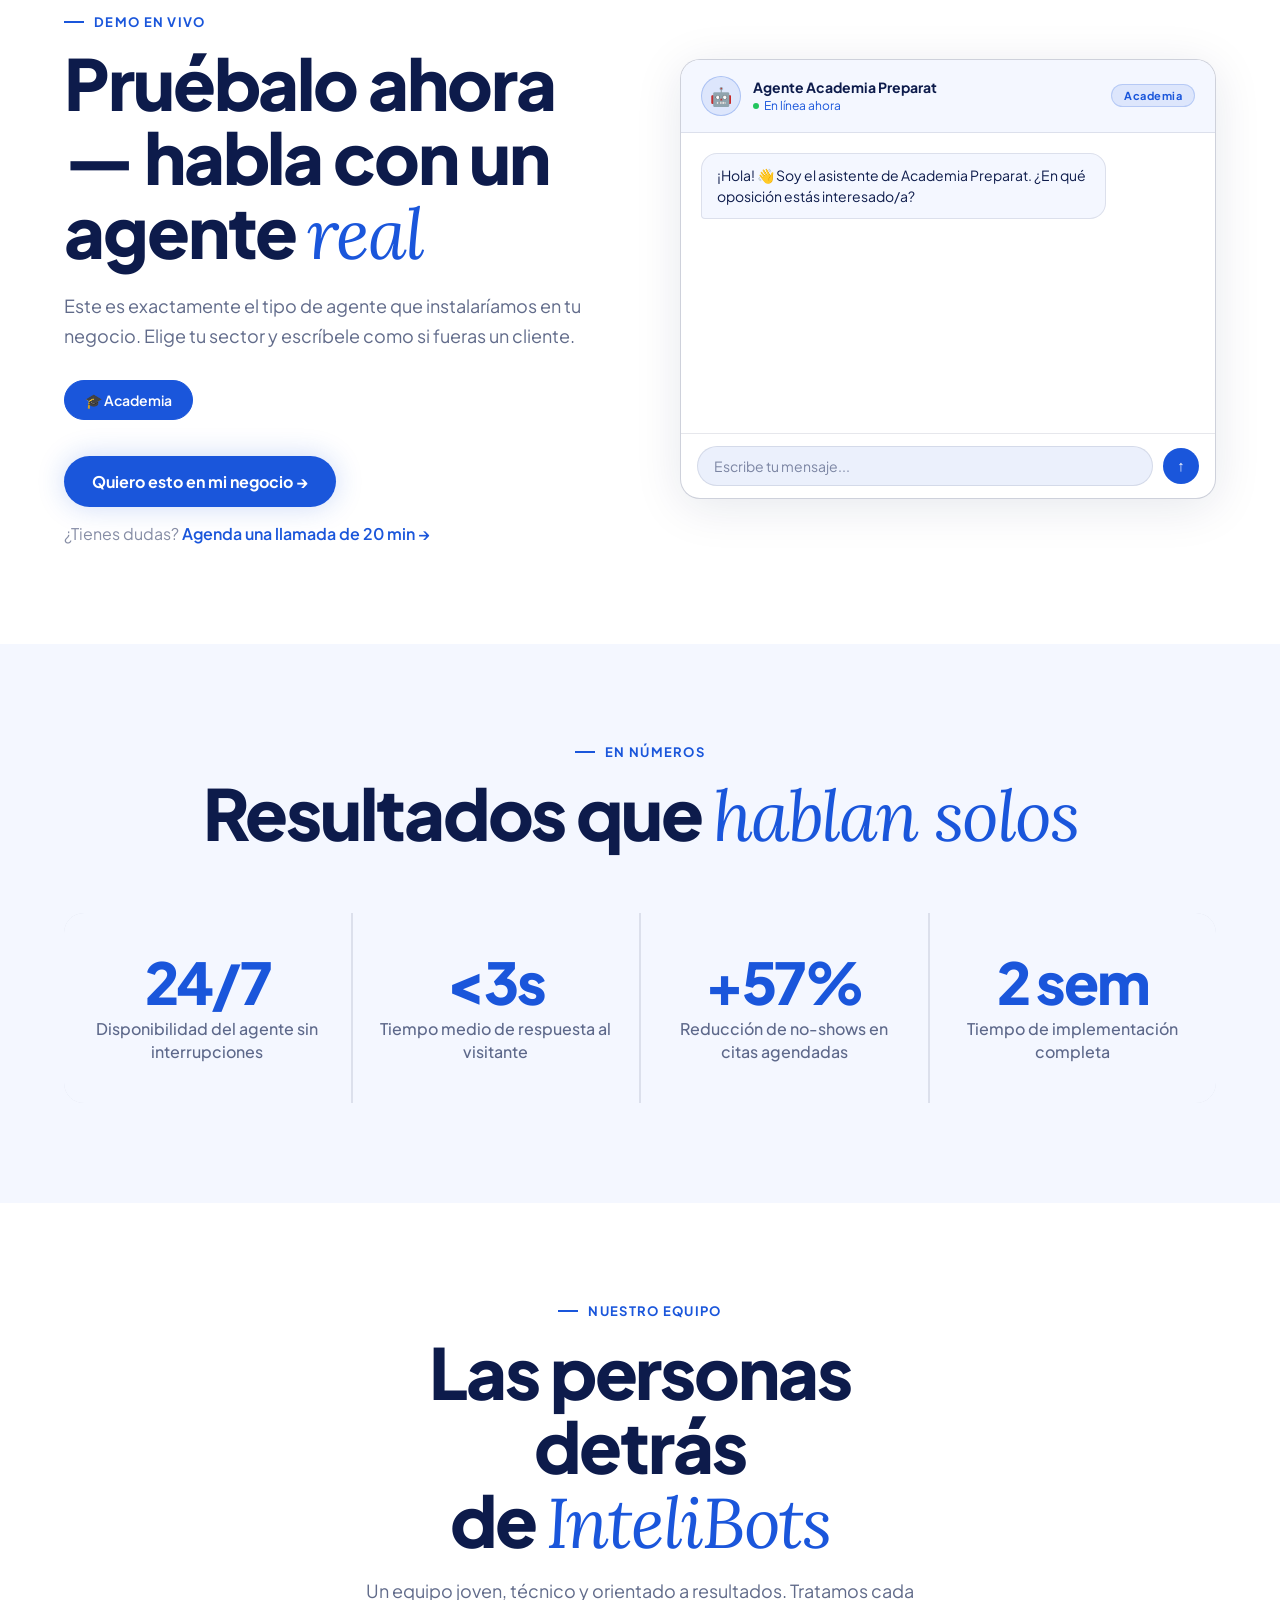
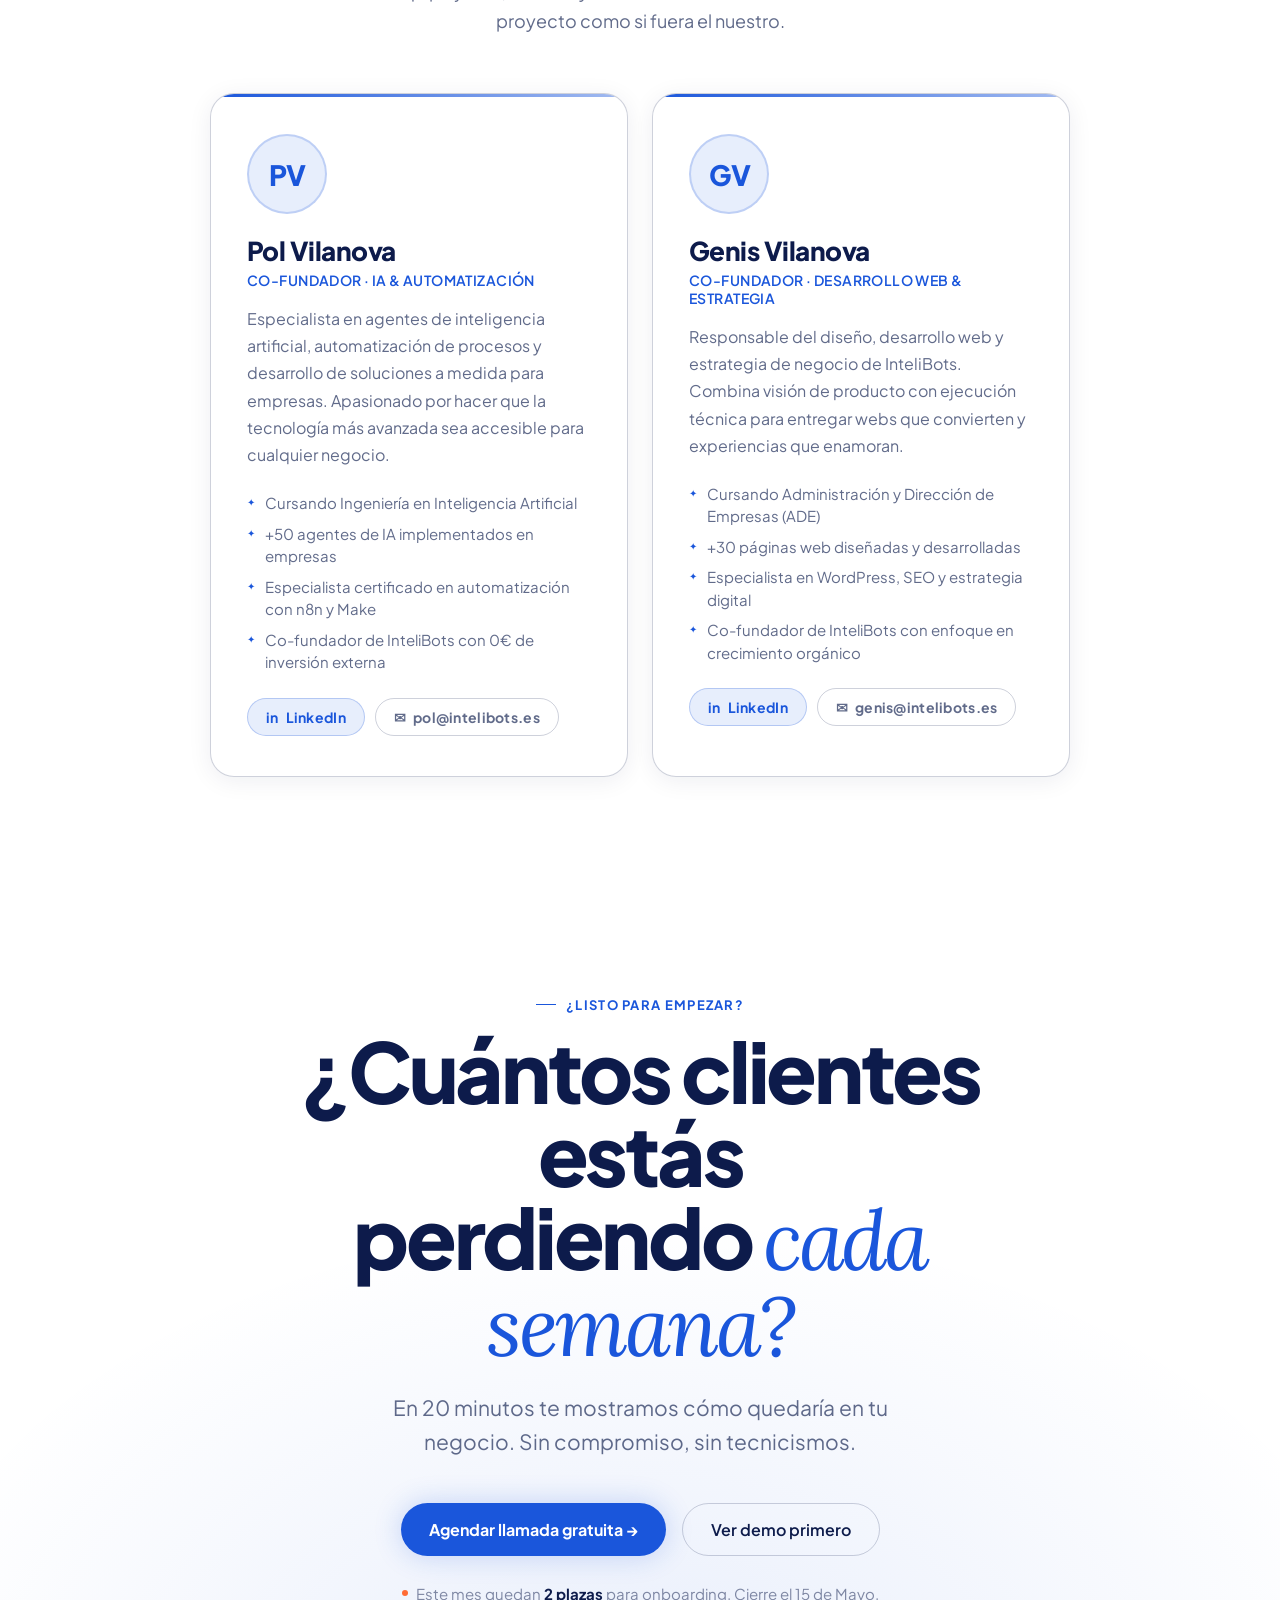
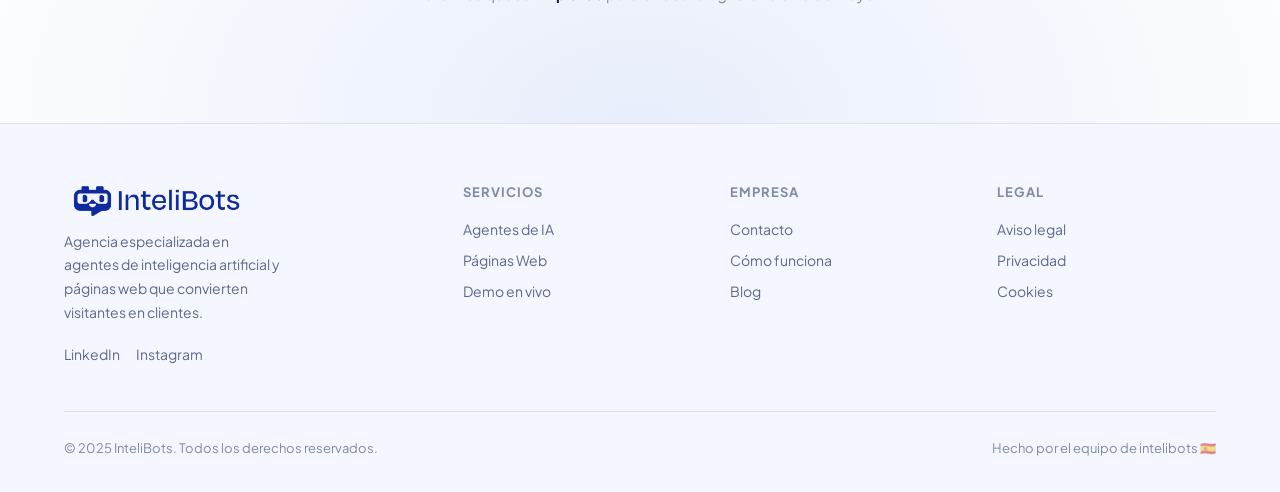
==== commit 1cd52d76: "Performance: fonts async, will-change en reveal, preload logo, dimensiones imagen - Google Fonts cam" ====
--- a/index.html
+++ b/index.html
@@ -2,6 +2,7 @@
 <html lang="es">
 <head>
 <meta charset="UTF-8">
+<link rel="preload" as="image" href="logo.png">
 <!-- Google tag (gtag.js) -->
 <script async src="https://www.googletagmanager.com/gtag/js?id=G-9PSBD4QX30"></script>
 <script>
@@ -18,7 +19,8 @@
 <title>InteliBots — Agentes IA que captan clientes 24/7</title>
 <link rel="preconnect" href="https://fonts.googleapis.com">
 <link rel="preconnect" href="https://fonts.gstatic.com" crossorigin>
-<link href="https://fonts.googleapis.com/css2?family=Plus+Jakarta+Sans:ital,wght@0,300;0,400;0,500;0,600;0,700;0,800;1,400&family=Lora:ital,wght@1,400;1,600&family=JetBrains+Mono:wght@400;500&display=swap" rel="stylesheet">
+<link rel="preload" as="style" href="https://fonts.googleapis.com/css2?family=Plus+Jakarta+Sans:ital,wght@0,300;0,400;0,500;0,600;0,700;0,800;1,400&family=Lora:ital,wght@1,400;1,600&family=JetBrains+Mono:wght@400;500&display=swap" onload="this.onload=null;this.rel='stylesheet'">
+<noscript><link rel="stylesheet" href="https://fonts.googleapis.com/css2?family=Plus+Jakarta+Sans:ital,wght@0,300;0,400;0,500;0,600;0,700;0,800;1,400&family=Lora:ital,wght@1,400;1,600&family=JetBrains+Mono:wght@400;500&display=swap"></noscript>
 <style>
 *,*::before,*::after{box-sizing:border-box;margin:0;padding:0}
 
@@ -330,8 +332,8 @@
 }
 
 /* Reveal animations */
-.reveal{opacity:0;transform:translateY(36px);transition:opacity 0.7s,transform 0.7s}
-.reveal.visible{opacity:1;transform:none}
+.reveal{opacity:0;transform:translateY(24px);transition:opacity 0.6s,transform 0.6s;will-change:transform,opacity}
+.reveal.visible{opacity:1;transform:none;will-change:auto}
 .d1{transition-delay:0.10s}
 .d2{transition-delay:0.20s}
 .d3{transition-delay:0.30s}
@@ -737,7 +739,7 @@
 <!-- ══ NAVIGATION ══ -->
 <nav id="mainNav" role="navigation" aria-label="Navegación principal">
   <a href="index.html" class="nav-logo" aria-label="InteliBots — Inicio">
-    <img src="logo.png" alt="InteliBots">
+    <img src="logo.png" alt="InteliBots" width="130" height="32" loading="eager">
   </a>
   <ul class="nav-links" role="list">
     <li><a href="index.html" class="active">Inicio</a></li>
@@ -1067,7 +1069,7 @@
   <div class="footer-grid">
     <div class="footer-brand">
       <a href="index.html" class="nav-logo" aria-label="InteliBots — Inicio">
-        <img src="logo.png" alt="InteliBots">
+        <img src="logo.png" alt="InteliBots" width="130" height="32" loading="eager">
       </a>
       <p>Agencia especializada en agentes de inteligencia artificial y páginas web que convierten visitantes en clientes.</p>
       <div class="footer-social">
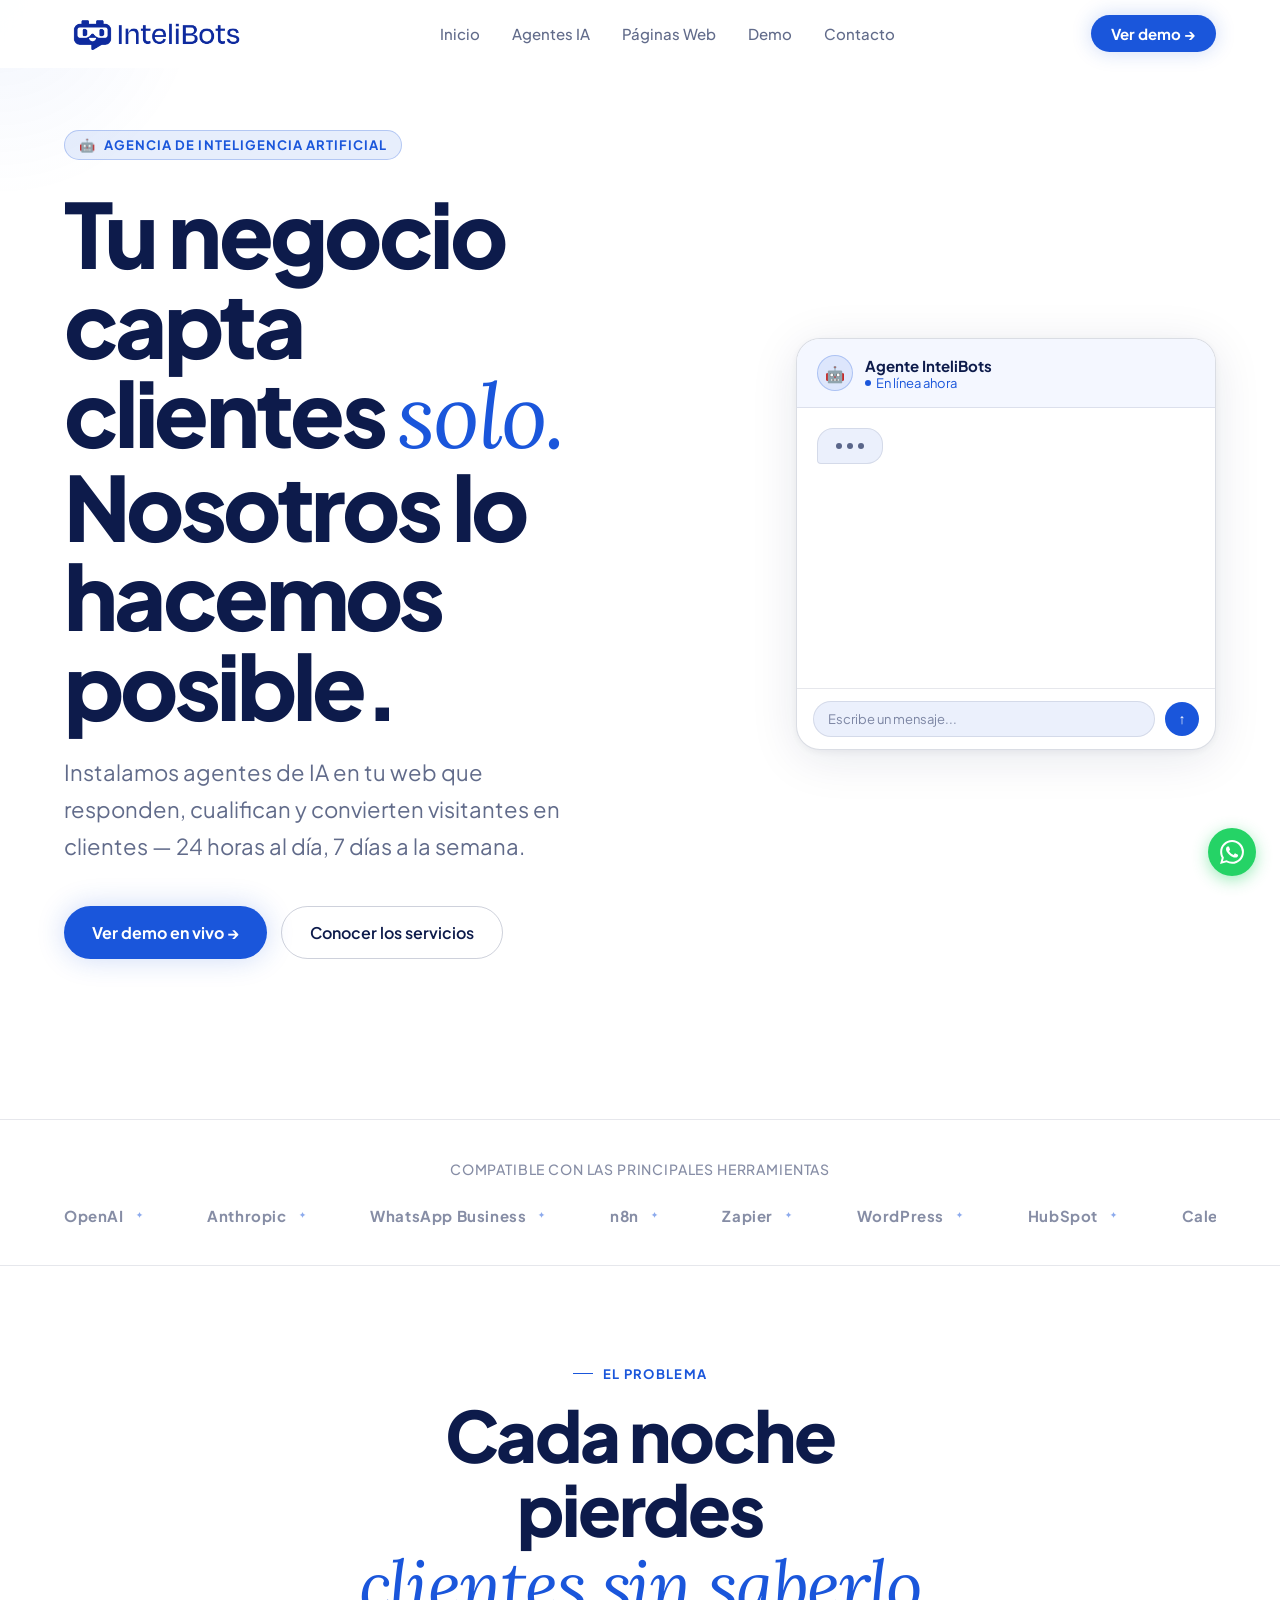
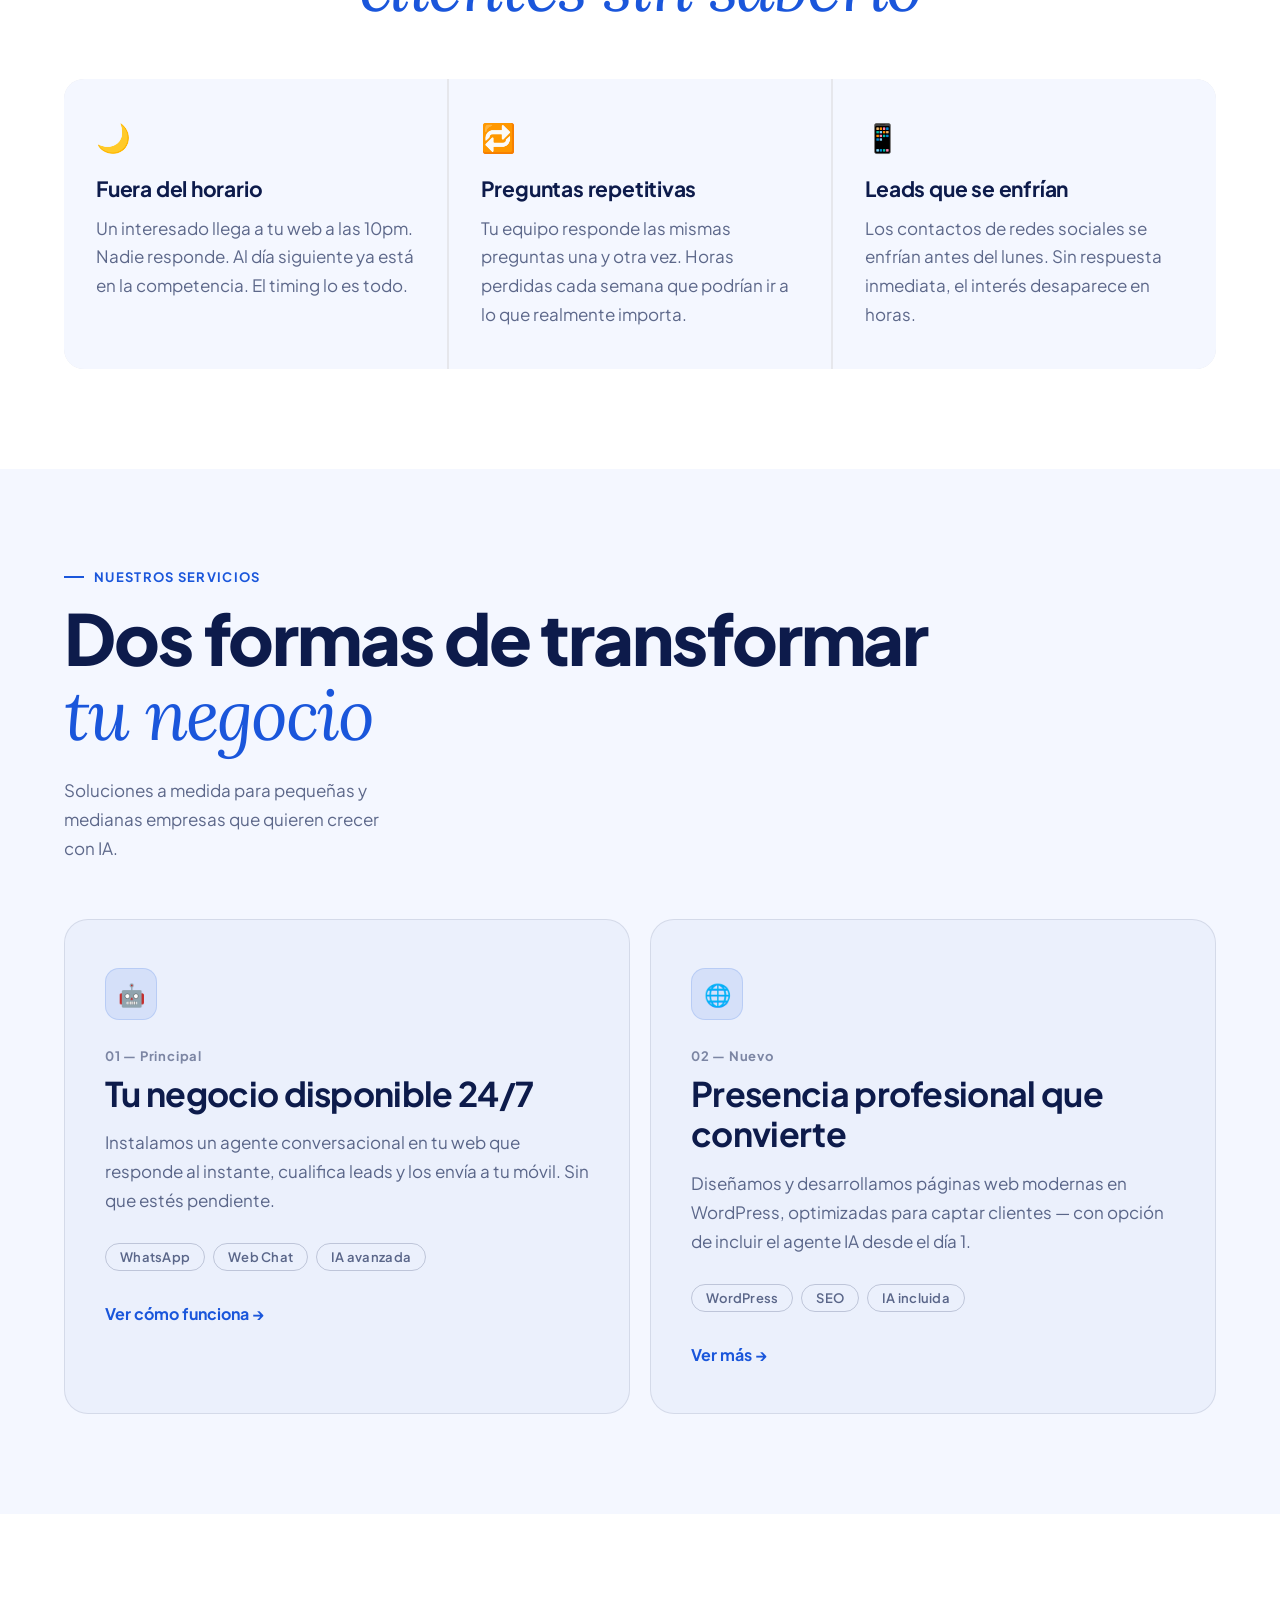
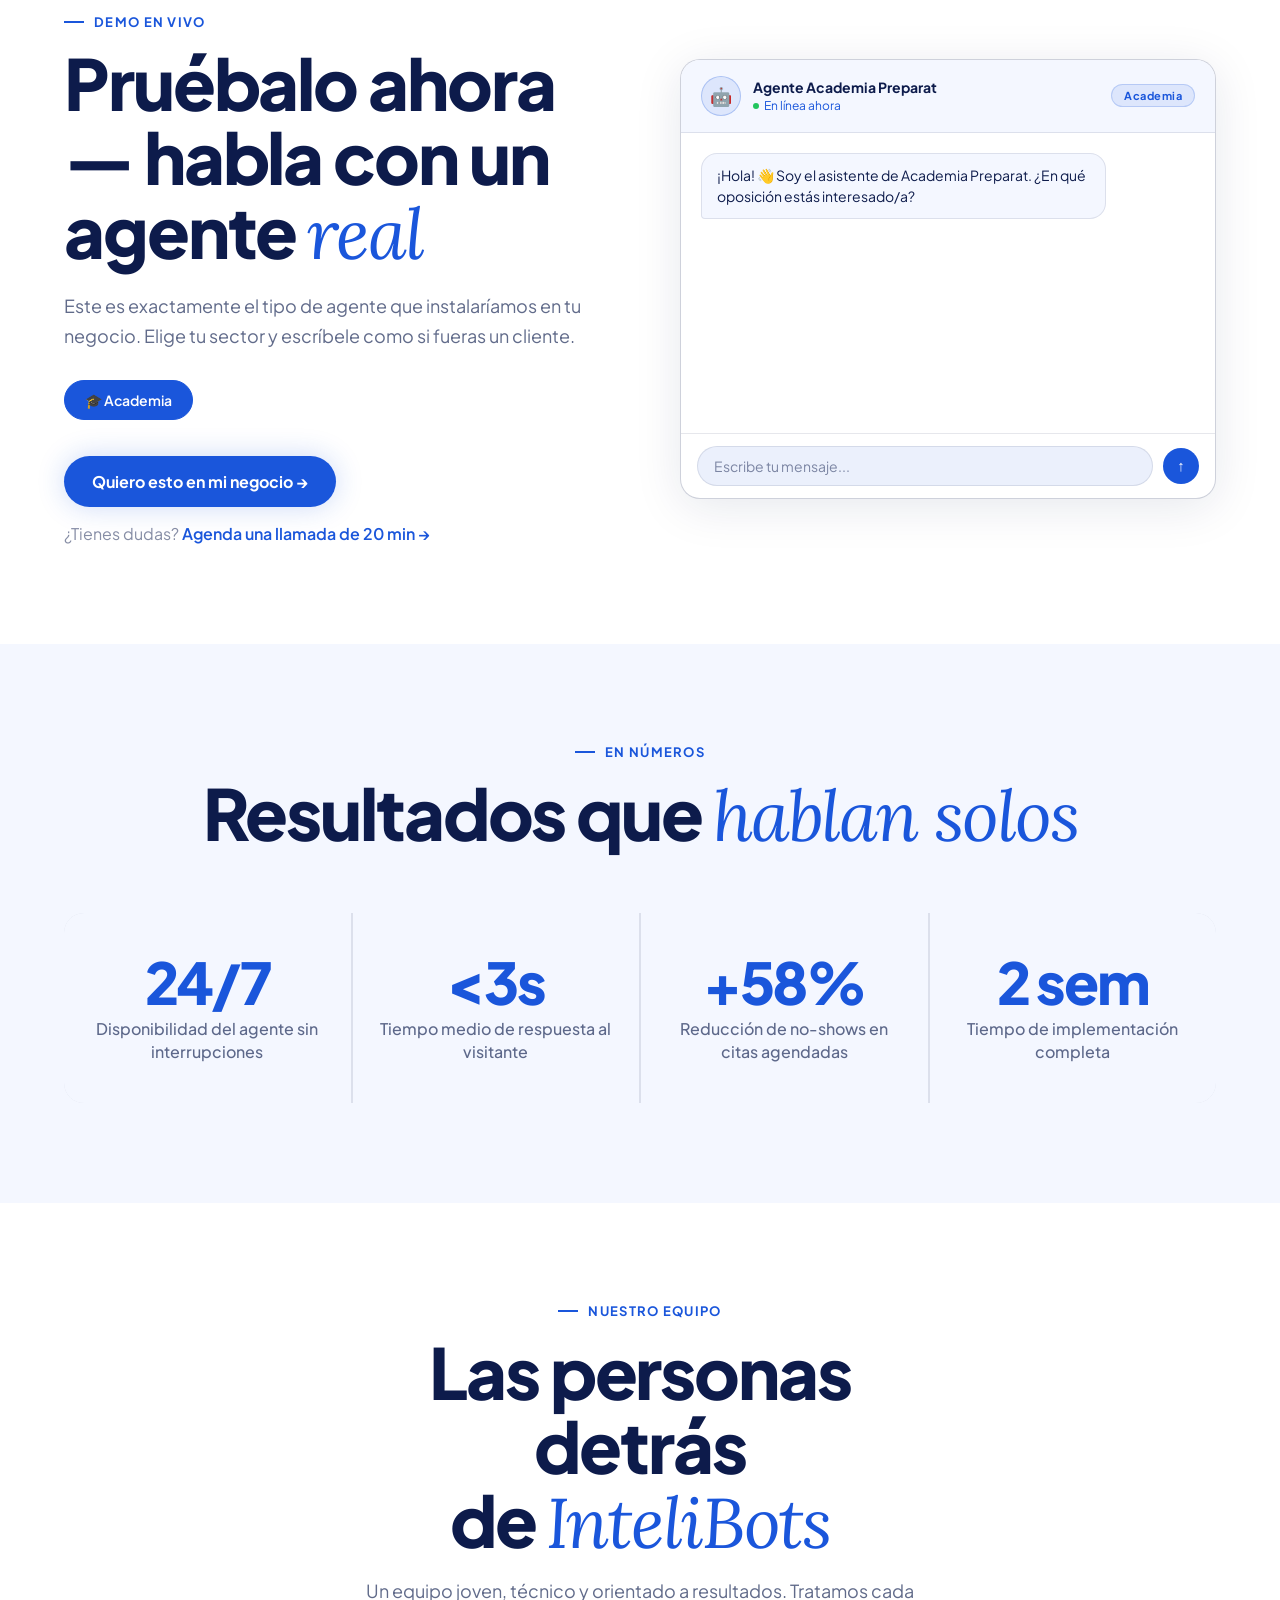
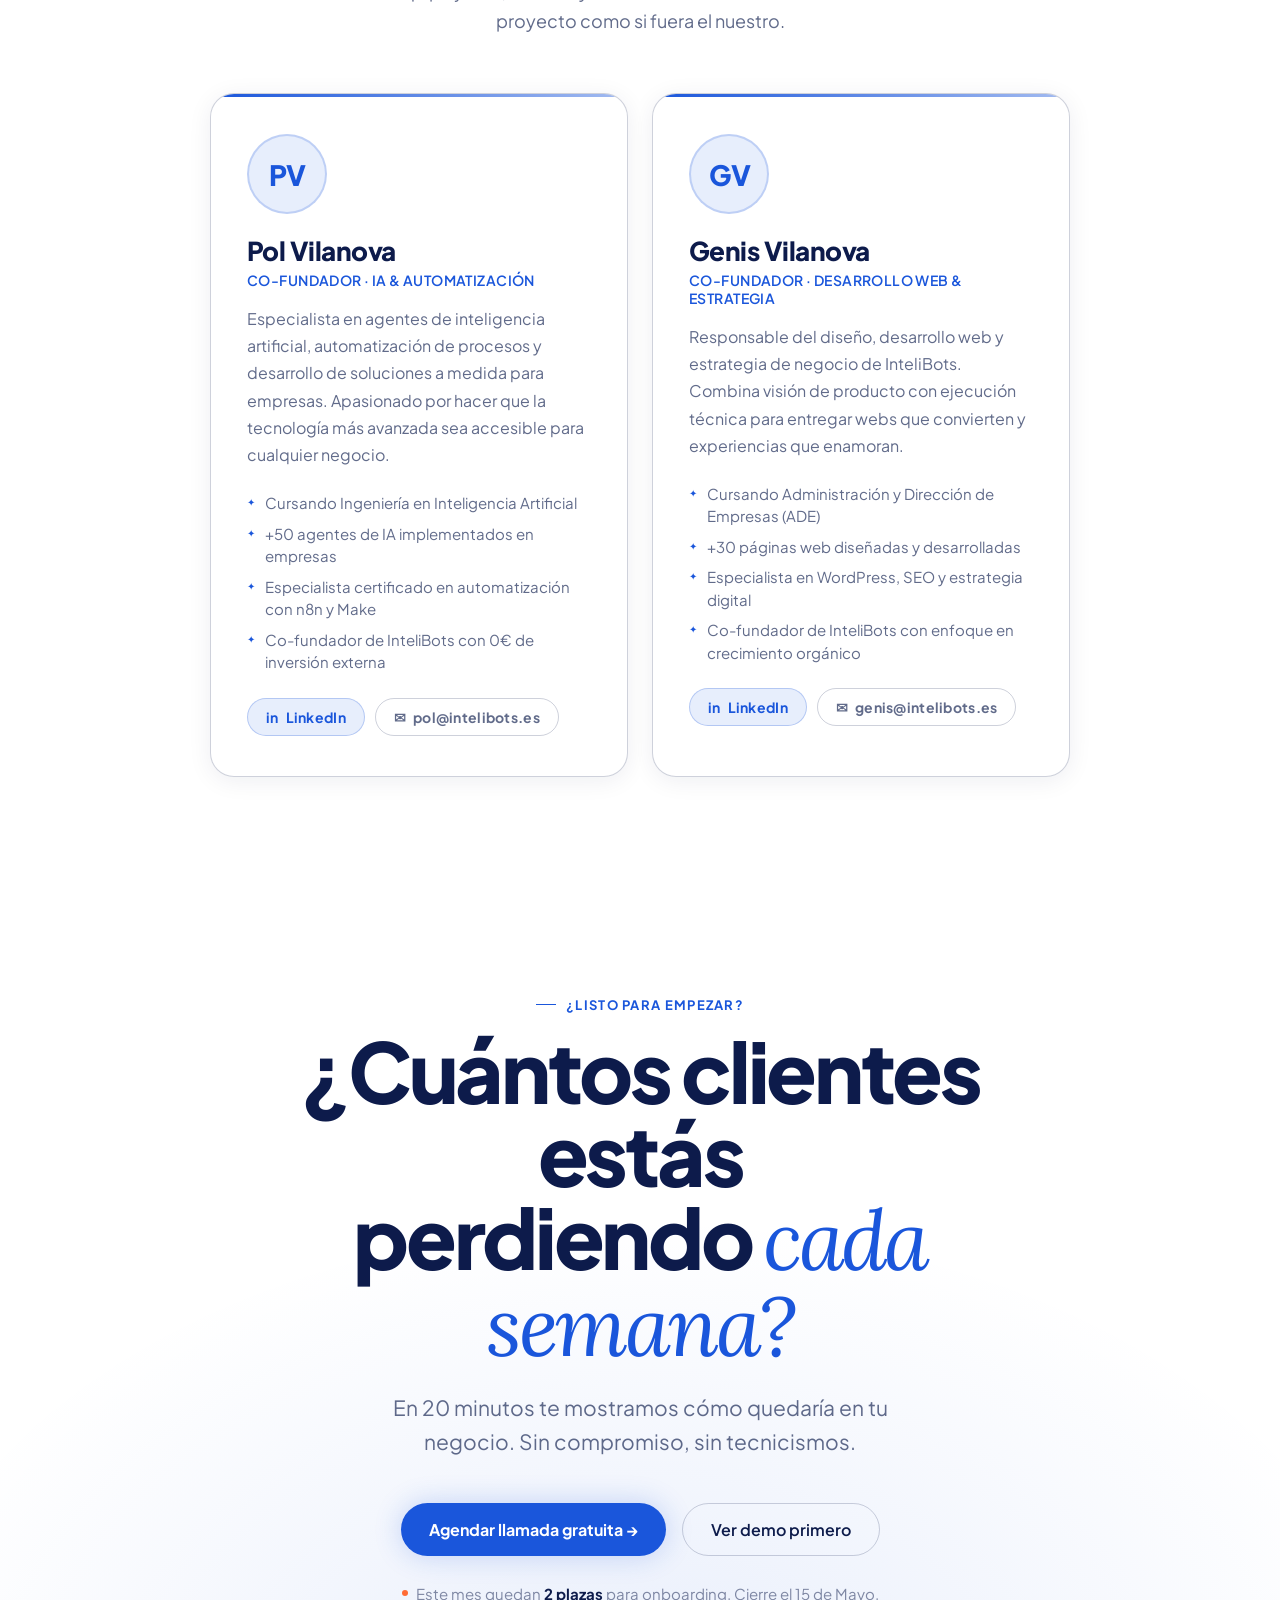
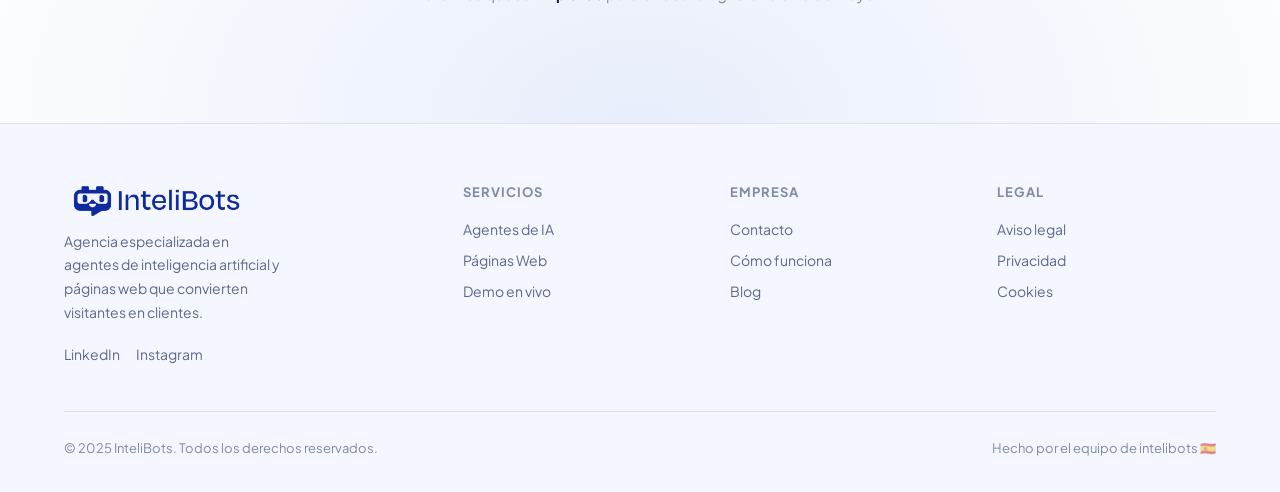
==== commit 4c88dc2b: "Añadir páginas legales: aviso legal, privacidad y cookies - Crear aviso-legal.html (cumple LSSI-CE A" ====
--- a/index.html
+++ b/index.html
@@ -1009,7 +1009,7 @@
         <li class="team-hito">Co-fundador de InteliBots con 0€ de inversión externa</li>
       </ul>
       <div class="team-links">
-        <a href="https://linkedin.com/in/pol-vilanova" target="_blank" rel="noopener noreferrer" class="team-link linkedin">
+        <a href="https://www.linkedin.com/in/pol-vilanova-106415248/" target="_blank" rel="noopener noreferrer" class="team-link linkedin">
           <span aria-hidden="true">in</span> LinkedIn
         </a>
         <a href="mailto:pol@intelibots.es" class="team-link">
@@ -1031,7 +1031,7 @@
         <li class="team-hito">Co-fundador de InteliBots con enfoque en crecimiento orgánico</li>
       </ul>
       <div class="team-links">
-        <a href="https://linkedin.com/in/genis-vilanova" target="_blank" rel="noopener noreferrer" class="team-link linkedin">
+        <a href="https://www.linkedin.com/in/genis-vilanova/" target="_blank" rel="noopener noreferrer" class="team-link linkedin">
           <span aria-hidden="true">in</span> LinkedIn
         </a>
         <a href="mailto:genis@intelibots.es" class="team-link">
@@ -1096,9 +1096,9 @@
     <div class="footer-col">
       <h4>Legal</h4>
       <ul>
-        <li><a href="#">Aviso legal</a></li>
-        <li><a href="#">Privacidad</a></li>
-        <li><a href="#">Cookies</a></li>
+        <li><a href="aviso-legal.html">Aviso legal</a></li>
+        <li><a href="privacidad.html">Privacidad</a></li>
+        <li><a href="cookies.html">Cookies</a></li>
       </ul>
     </div>
   </div>
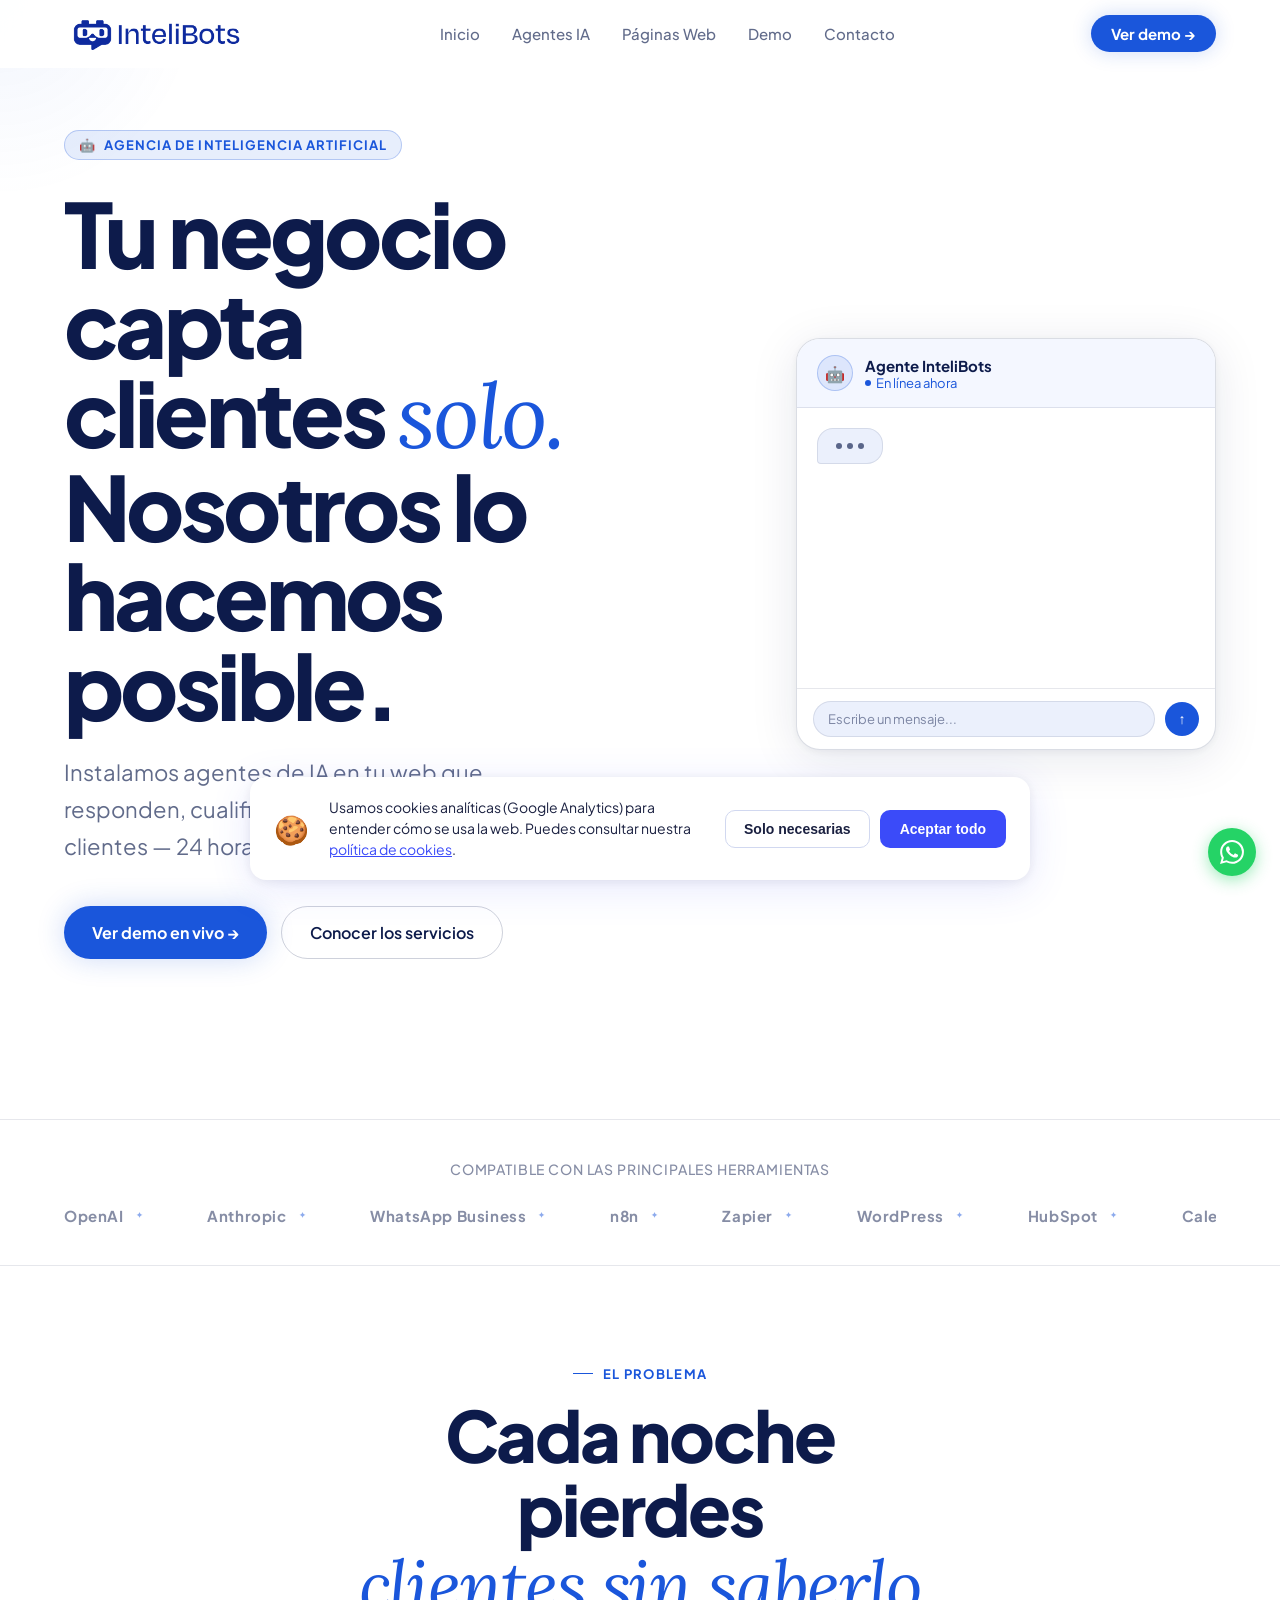
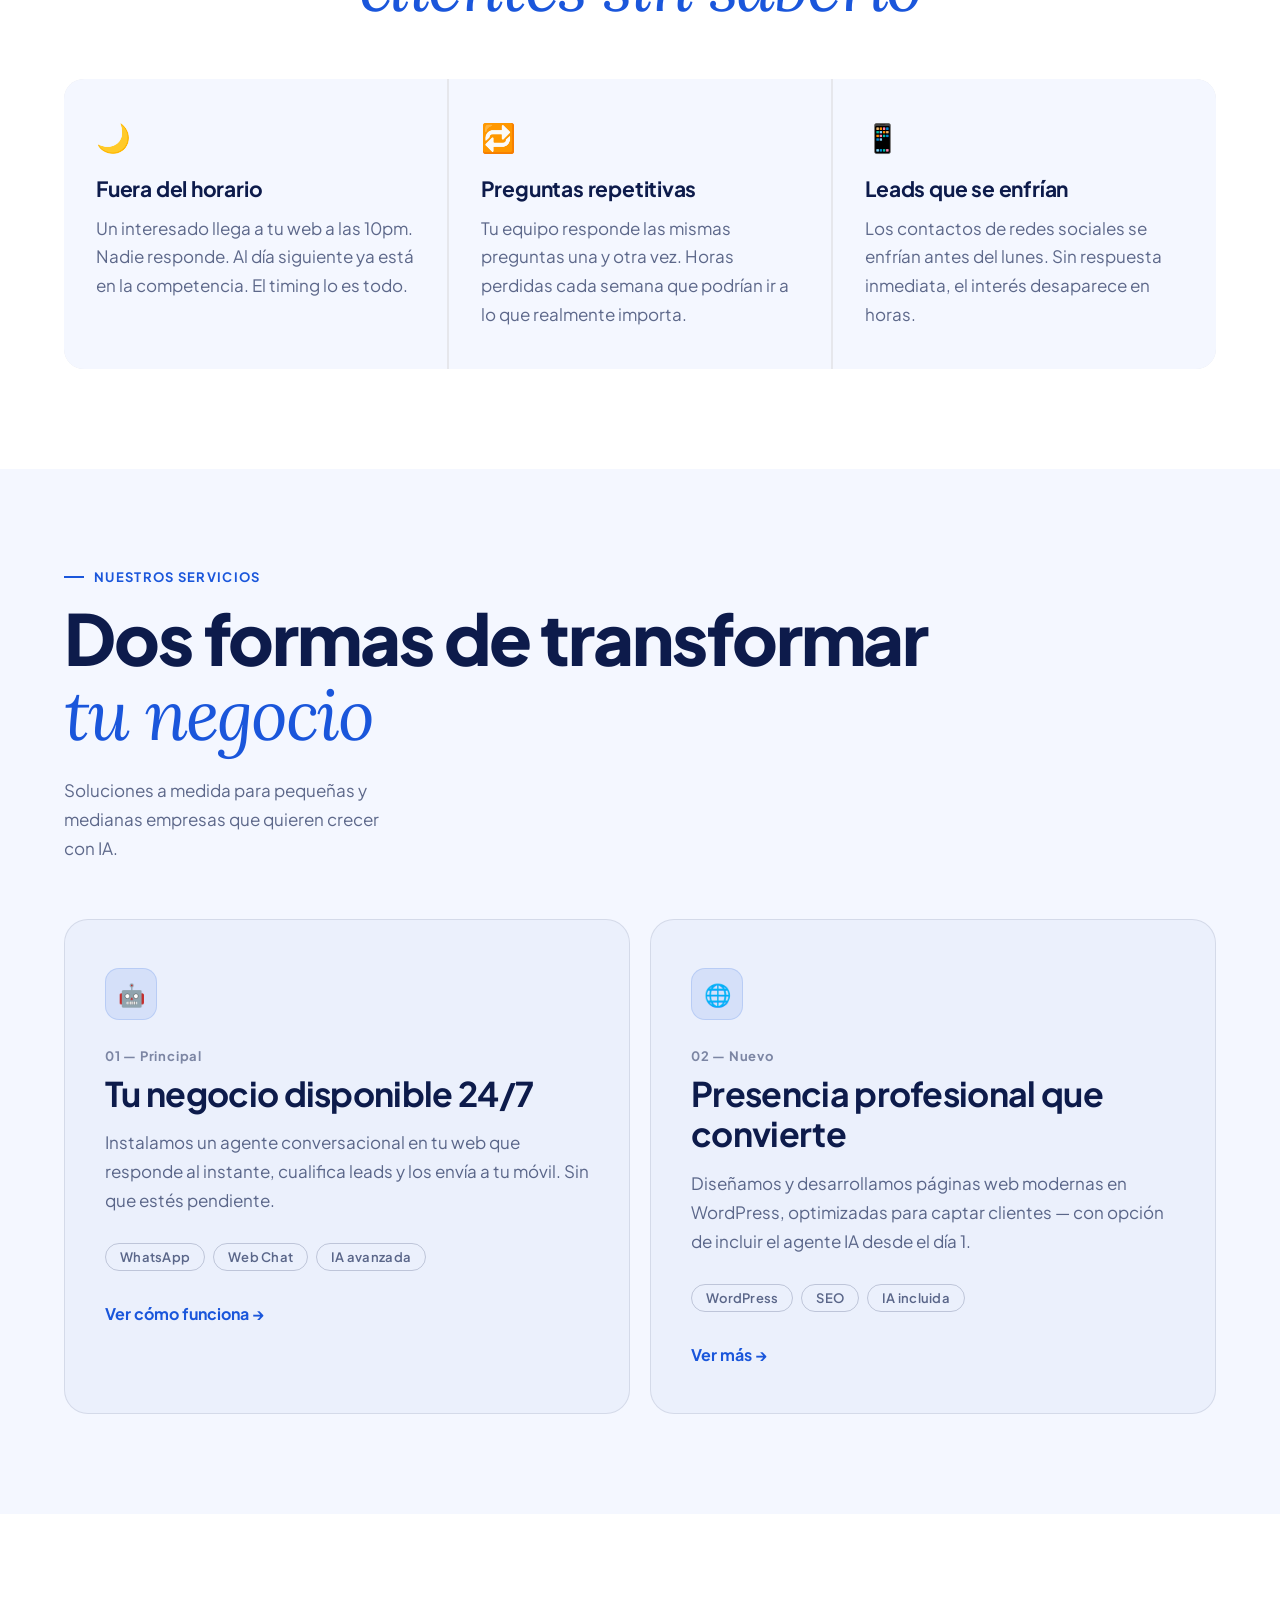
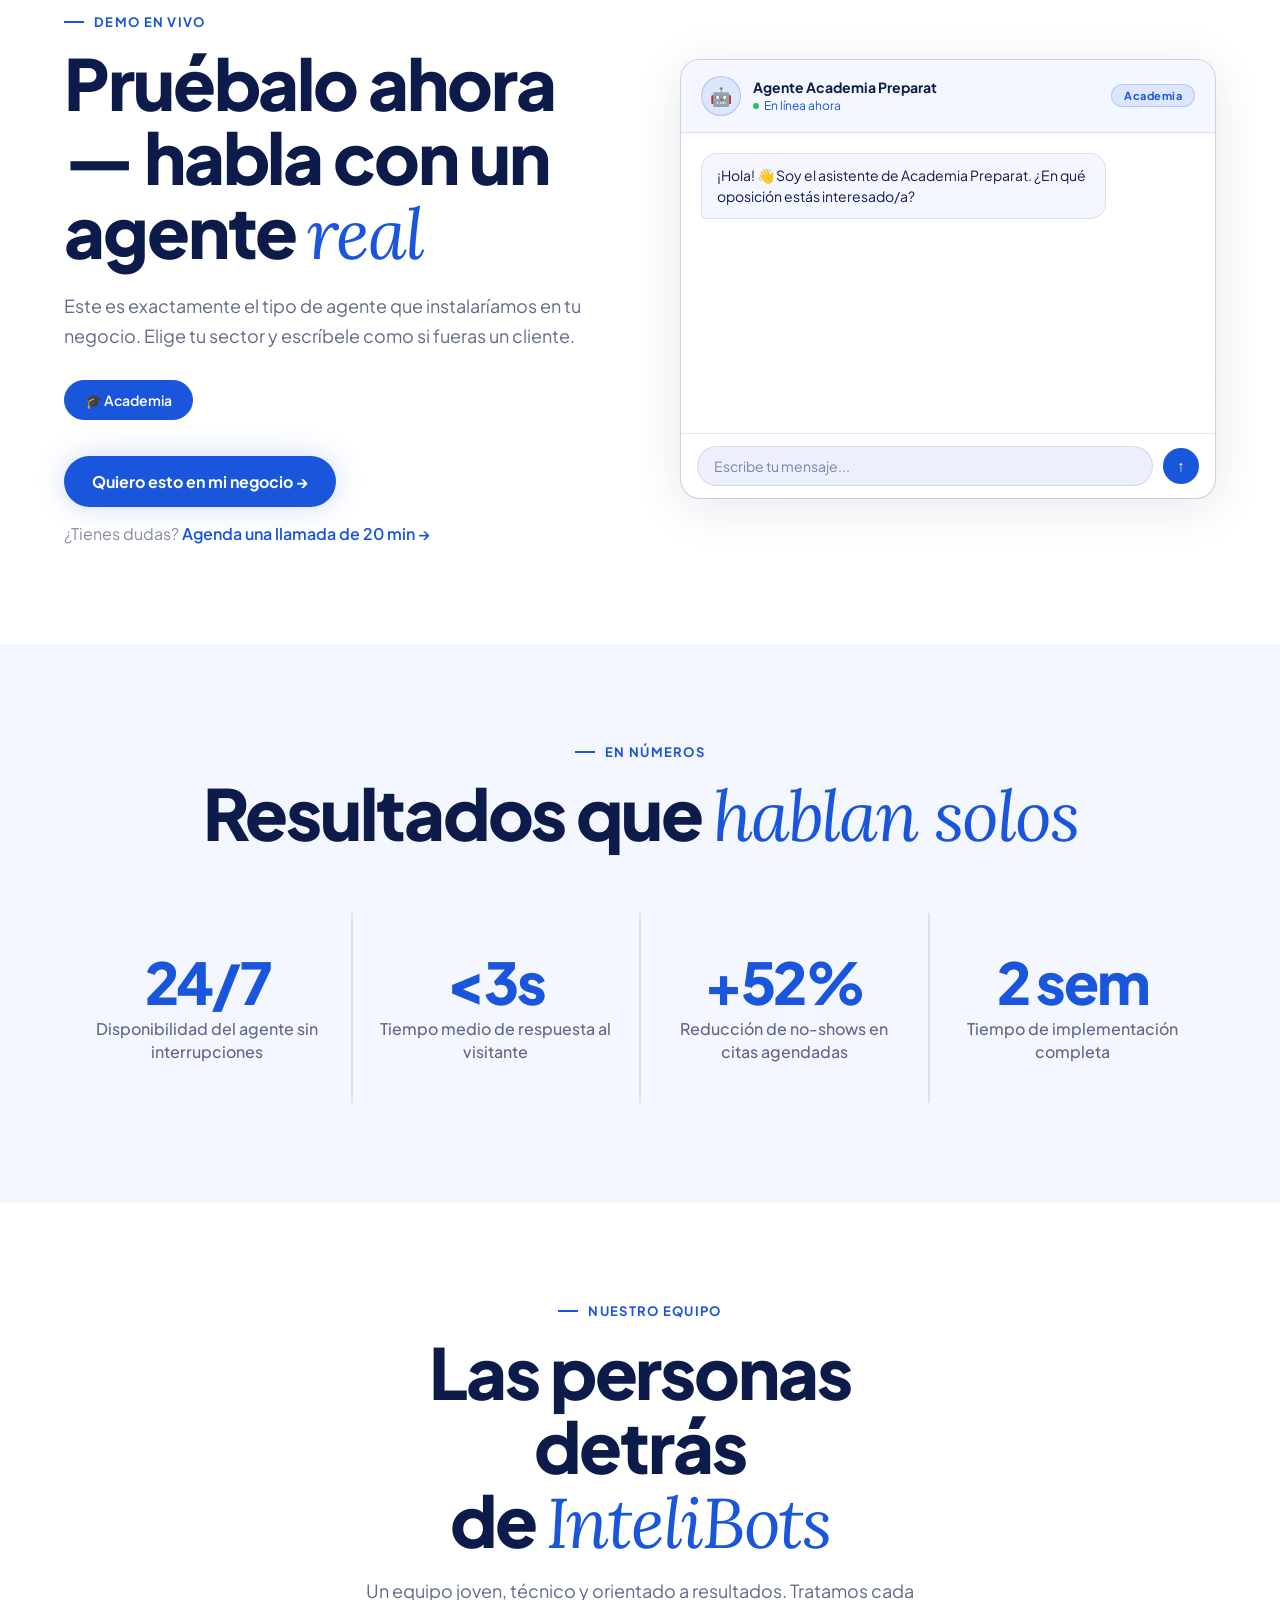
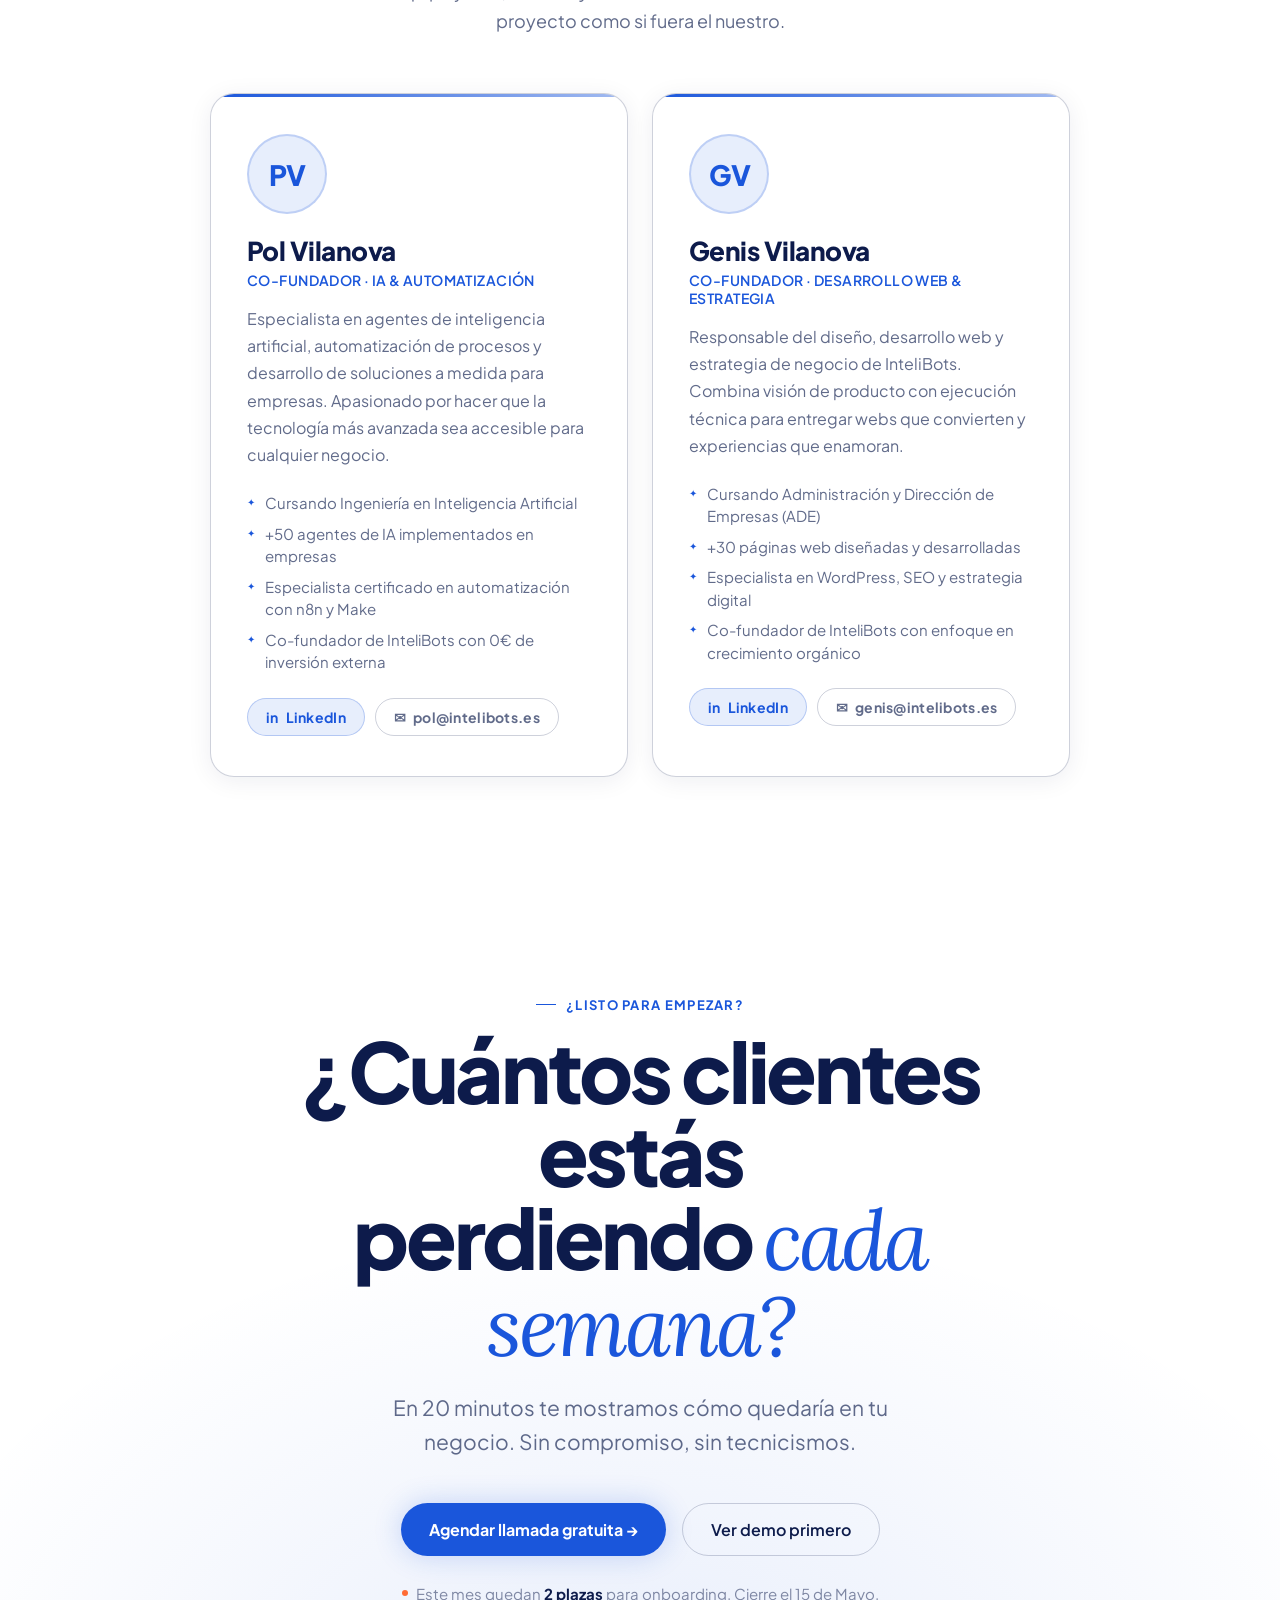
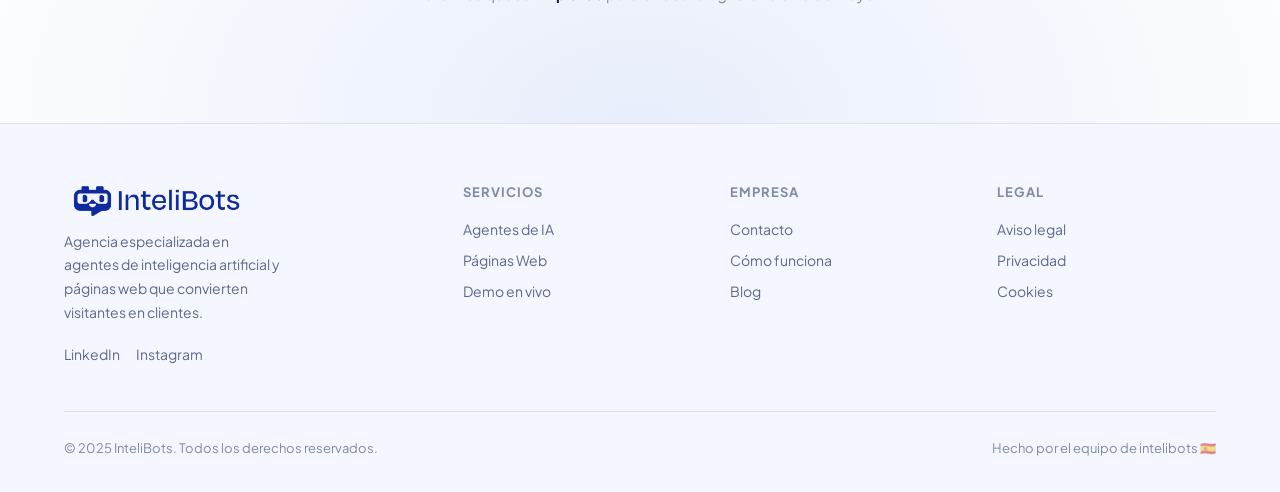
==== commit 111a142e: "Añadir banner de consentimiento de cookies (RGPD) - Crear cookie-consent.js: banner con opciones Ace" ====
--- a/index.html
+++ b/index.html
@@ -3,14 +3,6 @@
 <head>
 <meta charset="UTF-8">
 <link rel="preload" as="image" href="logo.png">
-<!-- Google tag (gtag.js) -->
-<script async src="https://www.googletagmanager.com/gtag/js?id=G-9PSBD4QX30"></script>
-<script>
-  window.dataLayer = window.dataLayer || [];
-  function gtag(){dataLayer.push(arguments);}
-  gtag('js', new Date());
-  gtag('config', 'G-9PSBD4QX30');
-</script>
 <link rel="icon" type="image/png" href="logo-icon.png">
 <meta name="viewport" content="width=device-width, initial-scale=1.0">
 <meta name="description" content="InteliBots — Agencia especializada en agentes de inteligencia artificial y páginas web que convierten visitantes en clientes. Disponible 24/7.">
@@ -1109,6 +1101,7 @@
 </footer>
 
 <script src="main.js" defer></script>
+<script src="cookie-consent.js"></script>
 
 </body>
 </html>
